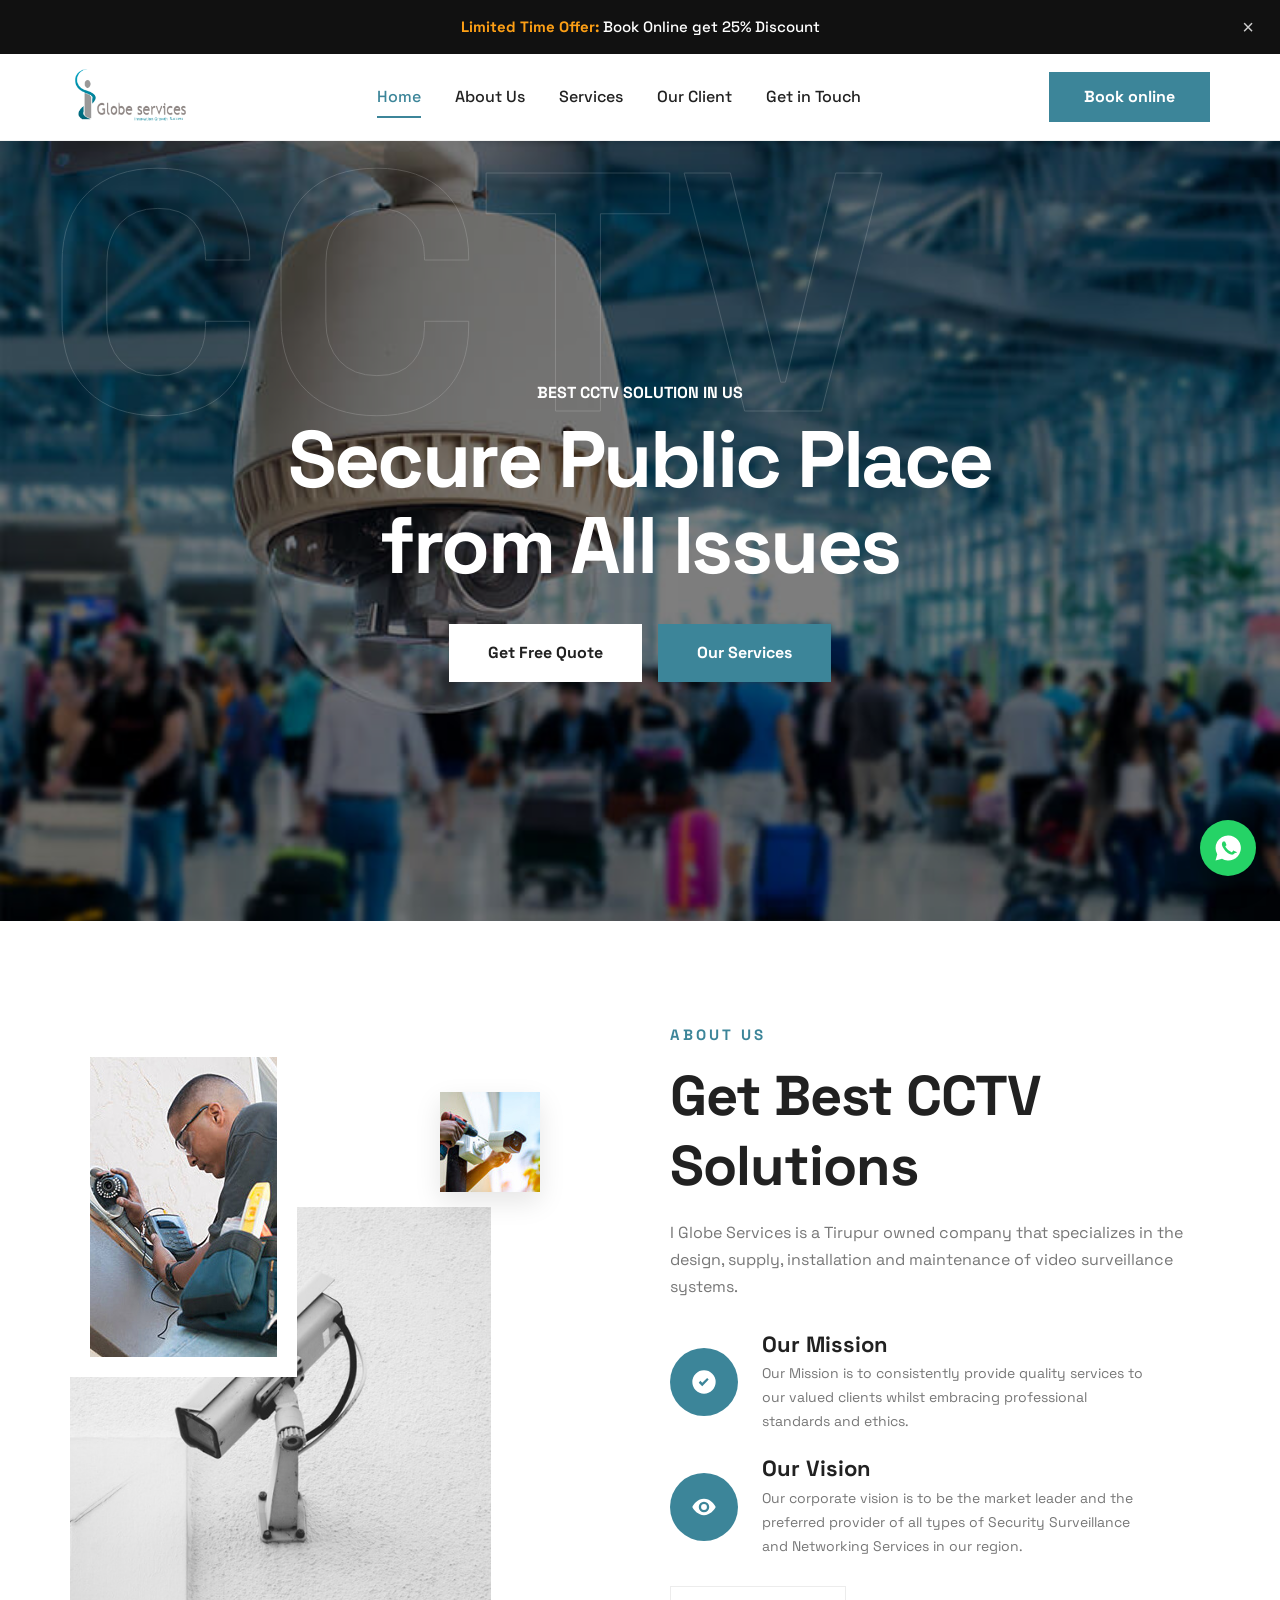
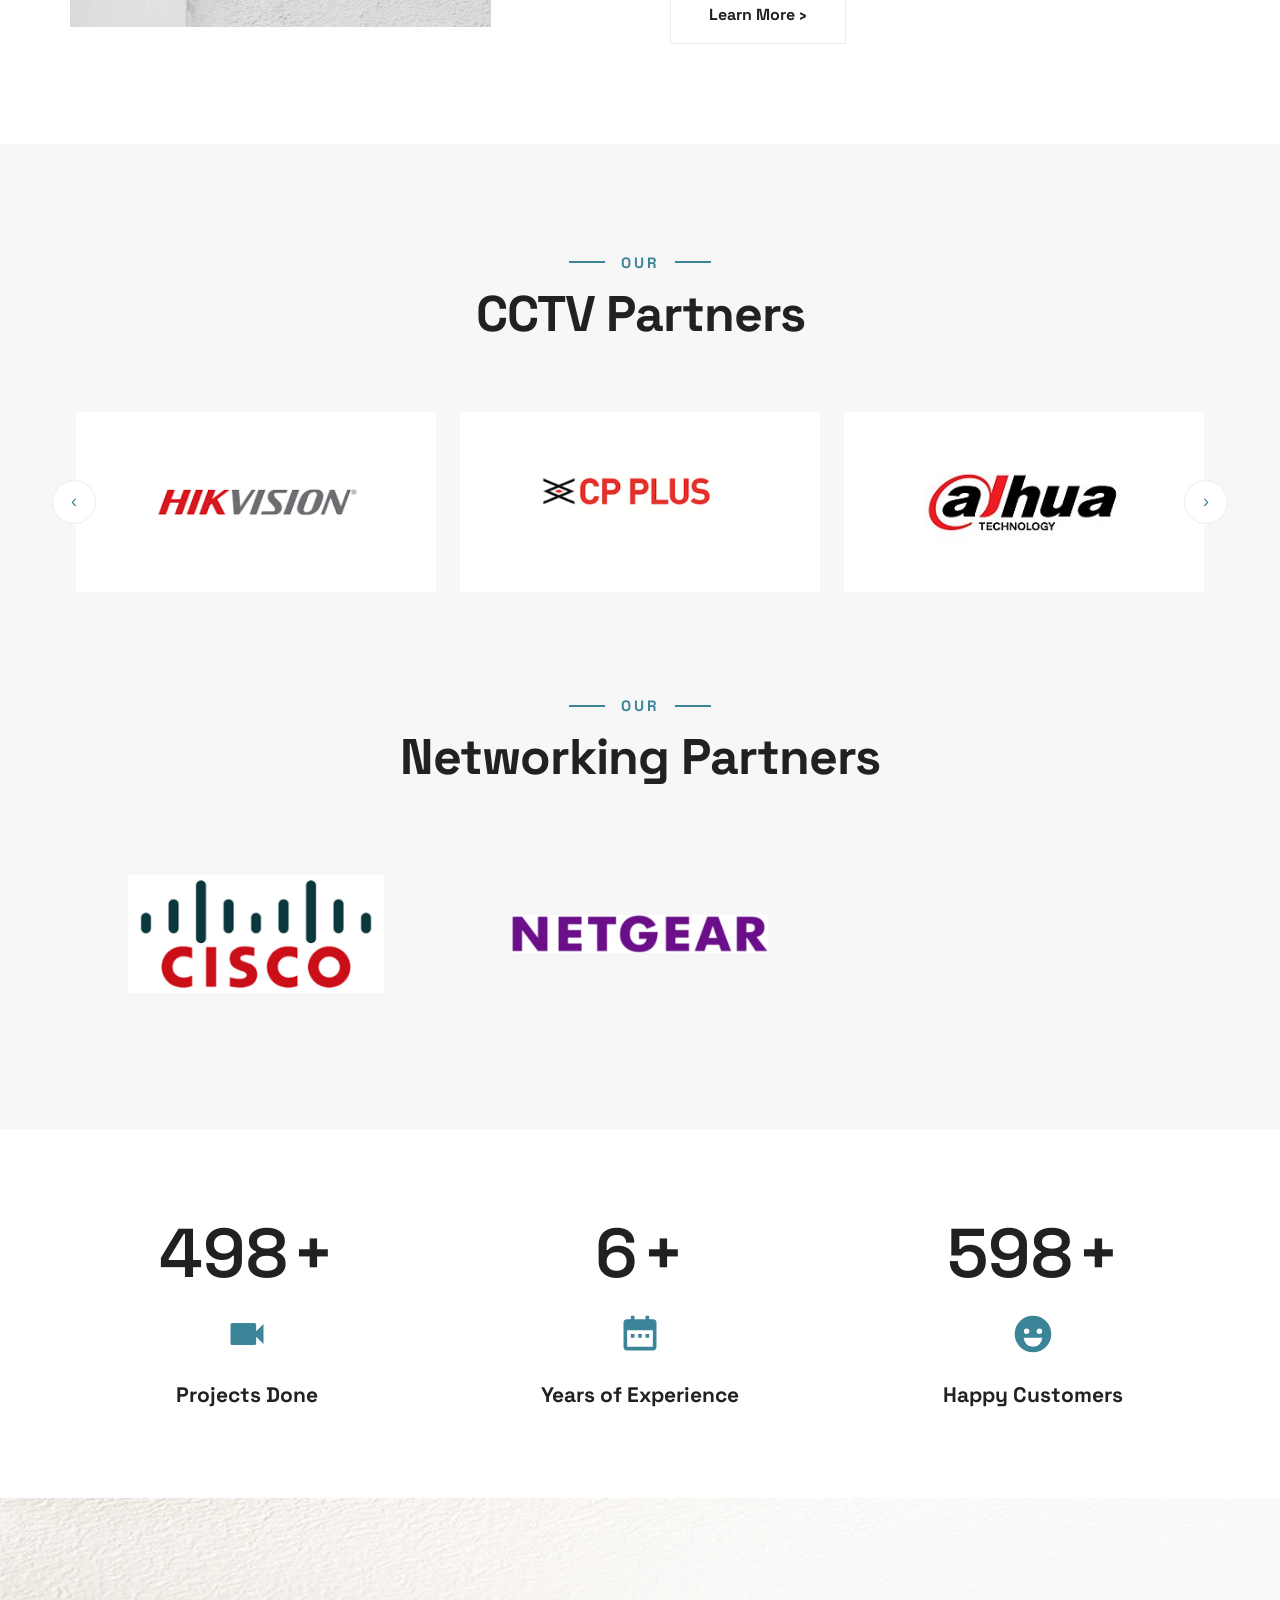
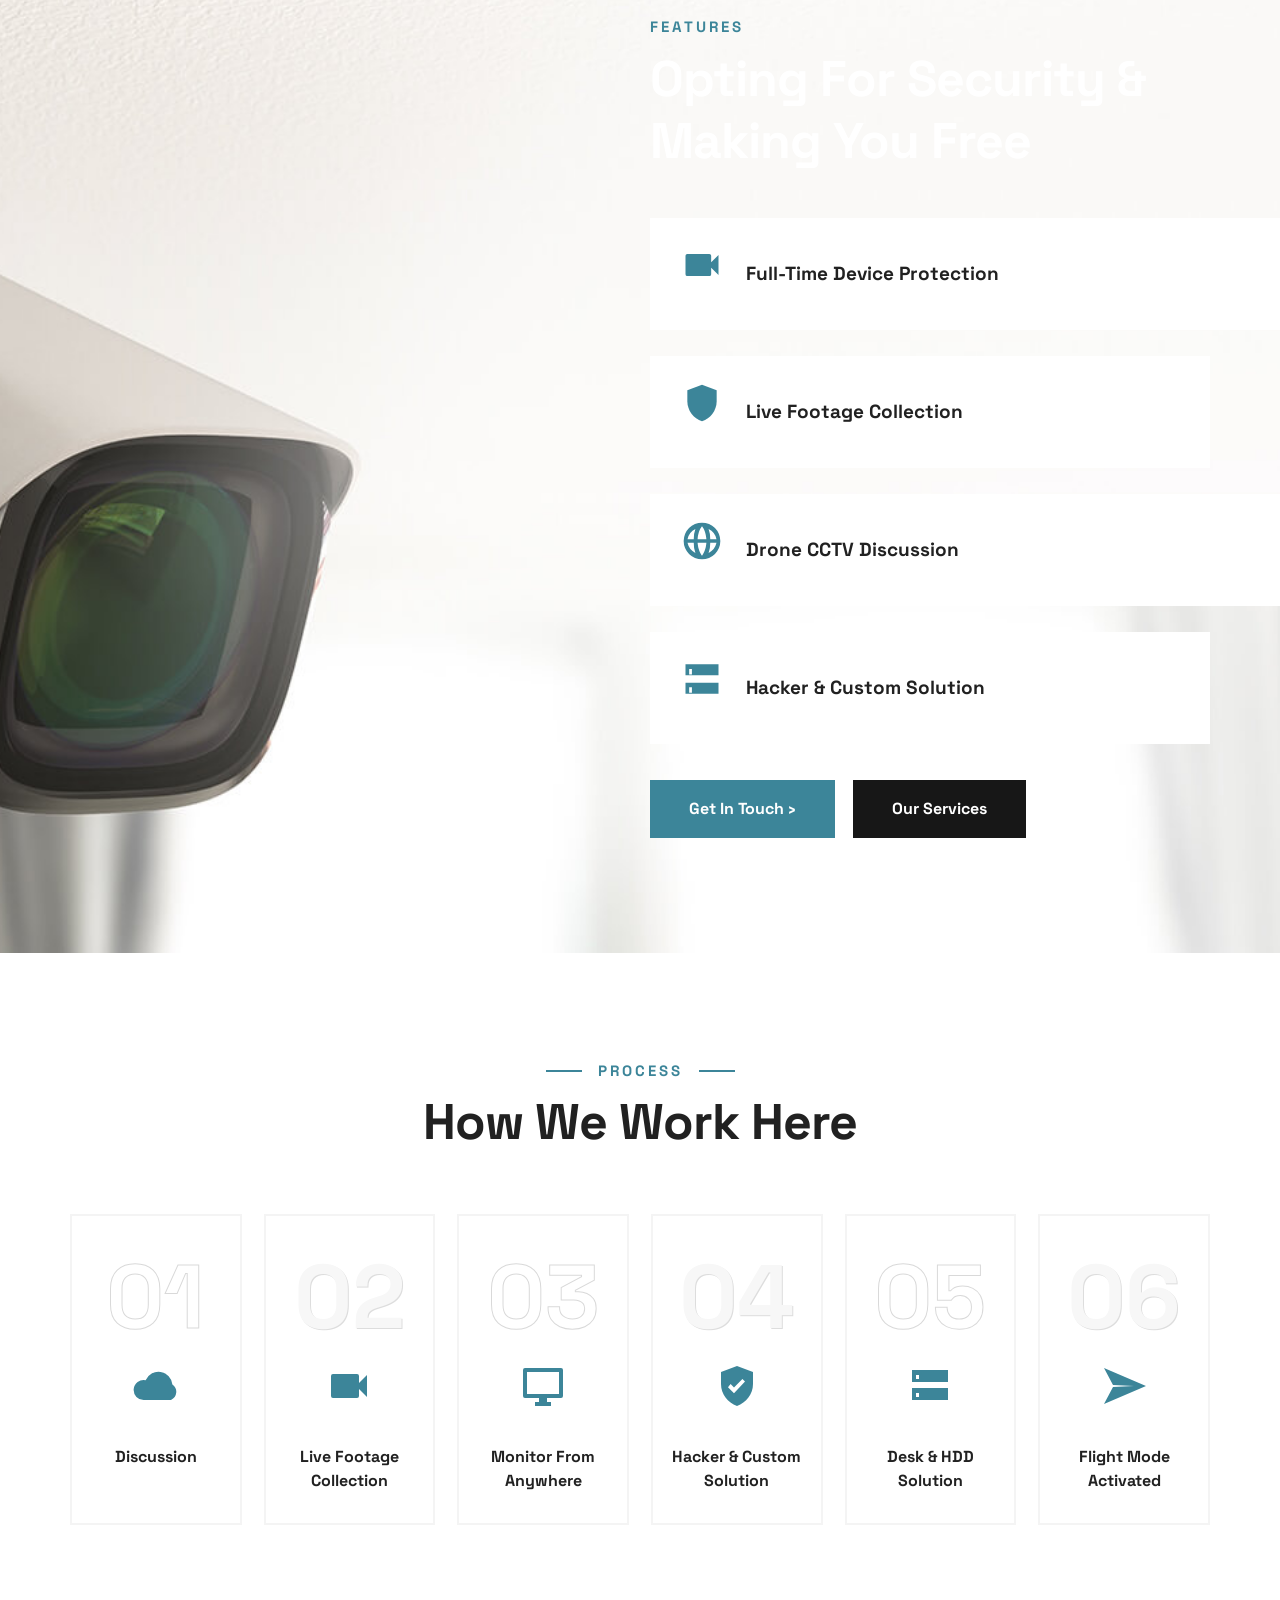
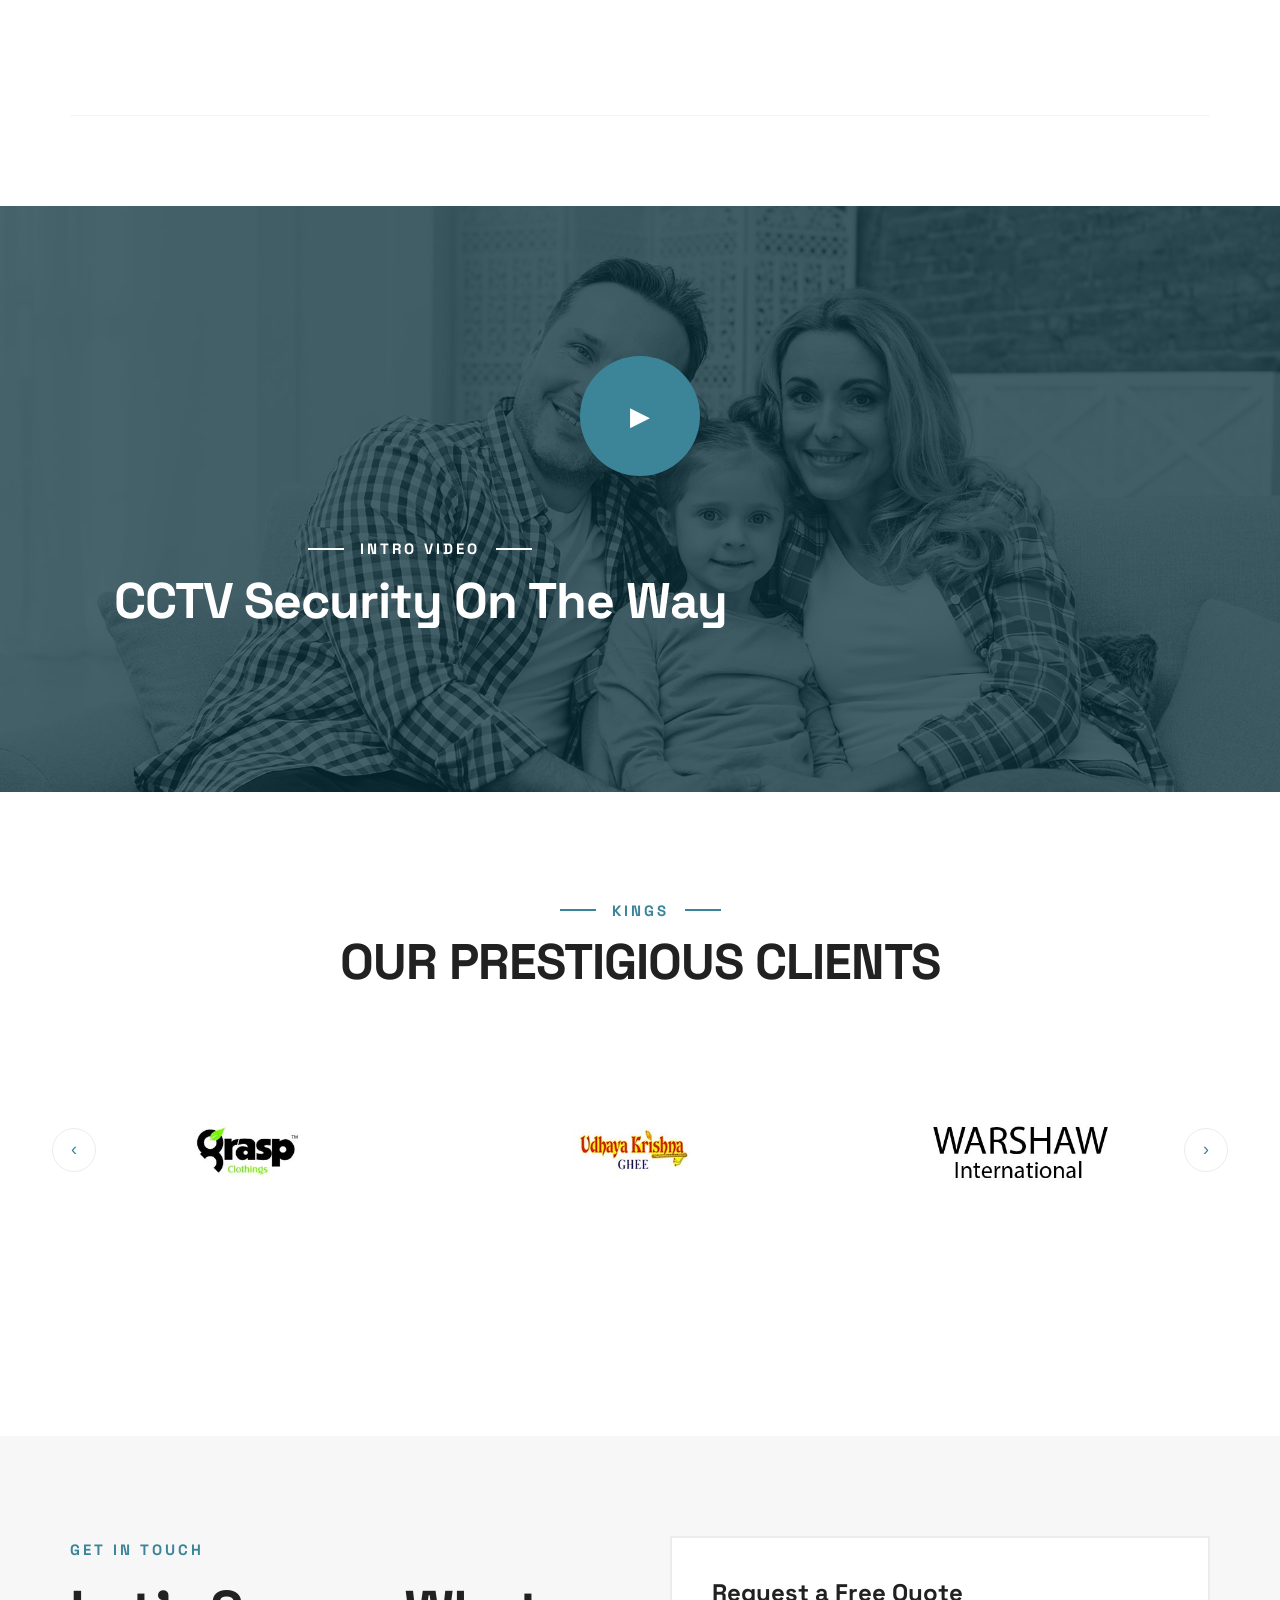
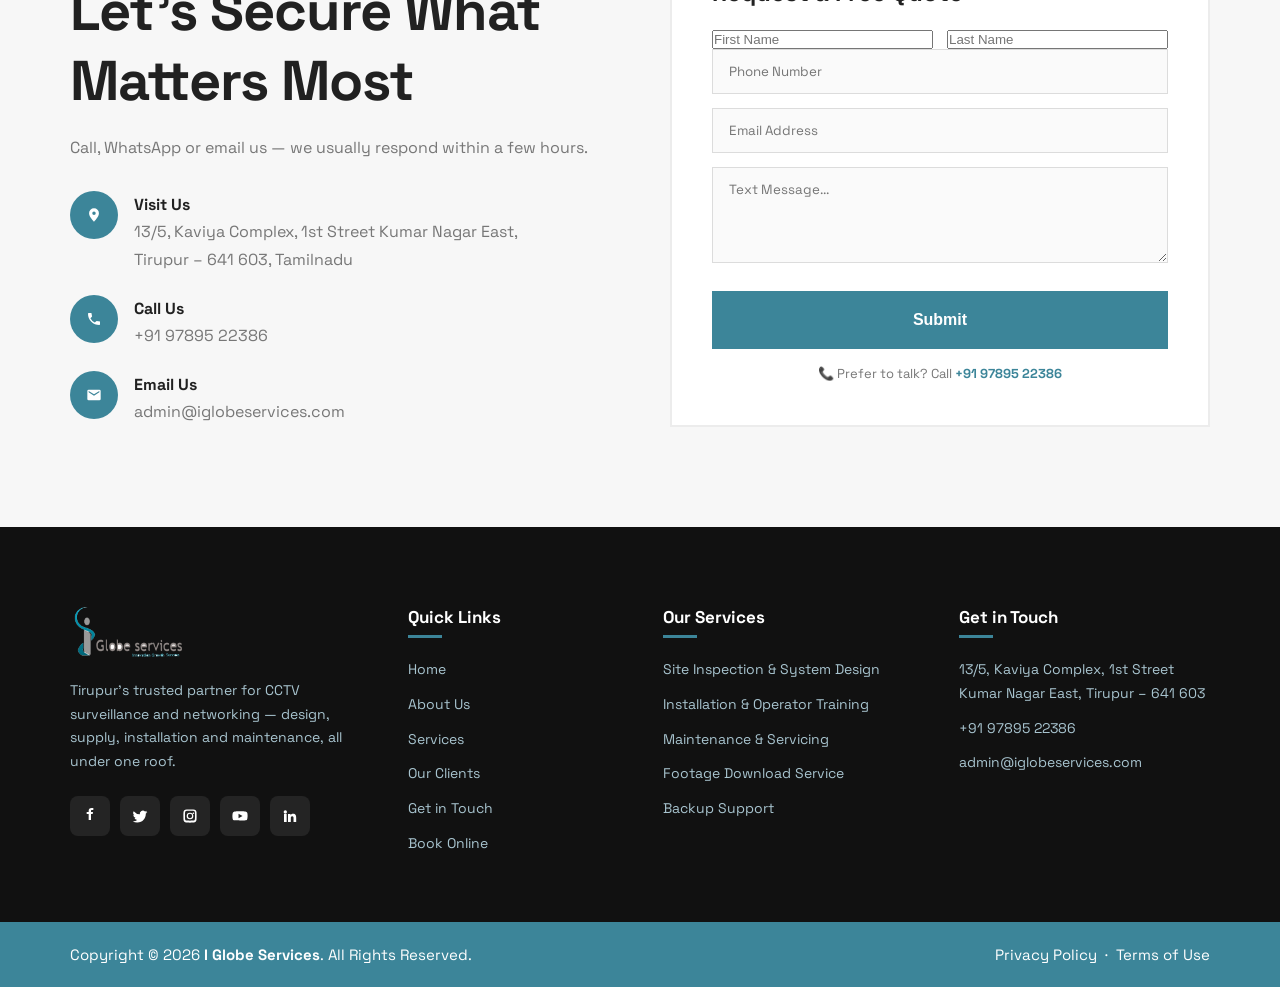
==== index.html @ 653a6283 "first commit" ====
<!DOCTYPE html>
<html lang="en">
<head>
  <meta charset="UTF-8" />
  <meta name="viewport" content="width=device-width, initial-scale=1.0" />
  <title>I Globe Services – Innovation Growth Success</title>
  <meta name="description" content="I Globe Services — CCTV surveillance & networking solutions in Tirupur, Tamilnadu." />
  <link rel="icon" href="images/favicon.jpg" />
  <link rel="preconnect" href="https://fonts.googleapis.com" />
  <link rel="preconnect" href="https://fonts.gstatic.com" crossorigin />
  <link href="https://fonts.googleapis.com/css2?family=Space+Grotesk:wght@400;500;600;700&display=swap" rel="stylesheet" />
  <link rel="stylesheet" href="css/style.css" />
</head>
<body>

  <!-- ===== OFFER BAR ===== -->
  <div class="topbar" id="topbar">
    <b>Limited Time Offer:</b> Book Online get 25% Discount
    <button class="topbar-close" id="topbarClose" aria-label="Close">×</button>
  </div>

  <!-- ===== HEADER ===== -->
  <header class="header" id="header">
    <div class="container header-inner">
      <a href="index.html" class="brand"><img src="images/logo.png" alt="I Globe Services" /></a>
      <nav class="nav" id="nav">
        <a href="index.html" class="nav-link active">Home</a>
        <a href="about.html" class="nav-link">About Us</a>
        <a href="services.html" class="nav-link">Services</a>
        <a href="clients.html" class="nav-link">Our Client</a>
        <a href="getintouch.html" class="nav-link">Get in Touch</a>
      </nav>
      <div class="header-right">
        <a href="book-online.html" class="btn btn-book">Book online</a>
        <button class="hamburger" id="hamburger" aria-label="Menu"><span></span><span></span><span></span></button>
      </div>
    </div>
  </header>

  <!-- ===== HERO SLIDER (same as original) ===== -->
  <div class="slider">
    <div class="slide active-area" style="background-image:url(images/hero-1.jpg)">
      <div class="container slide-inner">
        <h2 class="slide-big-text">CCTV</h2>
        <span class="slide-sub">Best CCTV Solution In Us</span>
        <h2 class="slide-title">Secure Public Place<br />from All Issues</h2>
        <div class="slide-btns">
          <a href="getintouch.html" class="btn btn-white">Get Free Quote</a>
          <a href="services.html" class="btn btn-teal">Our Services</a>
        </div>
      </div>
    </div>
    <div class="slide" style="background-image:url(images/office.webp)">
      <div class="container slide-inner">
        <h2 class="slide-big-text">CCTV</h2>
        <span class="slide-sub">Best CCTV Solution In Tamilnadu</span>
        <h2 class="slide-title">Secure Your Work<br />place From All<br />Issues</h2>
        <div class="slide-btns">
          <a href="getintouch.html" class="btn btn-white">Get Free Quote</a>
          <a href="services.html" class="btn btn-teal">Our Services</a>
        </div>
      </div>
    </div>
    <button class="slider-arrow prev" aria-label="Previous">‹</button>
    <button class="slider-arrow next" aria-label="Next">›</button>
  </div>

  <!-- ===== ABOUT (same as original collage) ===== -->
  <section class="section">
    <div class="container about-grid">
      <div class="ab-collage reveal">
        <div class="ab-main"><img src="images/about-1.jpg" alt="Technician installing CCTV" /></div>
        <div class="ab-sec"><img src="images/about-2.jpg" alt="Bullet camera installation" /></div>
        <div class="ab-third"><img src="images/about-3.jpg" alt="Dome camera" /></div>
      </div>
      <div class="about-content">
        <span class="sec-sub left">About Us</span>
        <h2 class="ab-title reveal">Get Best CCTV<br />Solutions</h2>
        <p class="ab-text reveal">
          I Globe Services is a Tirupur owned company that specializes in the design,
          supply, installation and maintenance of video surveillance systems.
        </p>
        <div class="ab-feat reveal">
          <span class="a-icon"><svg viewBox="0 0 24 24" class="ic"><path d="M12 2a10 10 0 1 0 0 20 10 10 0 0 0 0-20zm-1.5 13.6-3-3L8.8 11l1.7 1.7 4.2-4.2 1.3 1.3z"/></svg></span>
          <div><h5>Our Mission</h5><p>Our Mission is to consistently provide quality services to our valued clients whilst embracing professional standards and ethics.</p></div>
        </div>
        <div class="ab-feat reveal">
          <span class="a-icon"><svg viewBox="0 0 24 24" class="ic"><path d="M12 5c-5 0-9 4.5-10 7 1 2.5 5 7 10 7s9-4.5 10-7c-1-2.5-5-7-10-7zm0 11.5A4.5 4.5 0 1 1 12 7.5a4.5 4.5 0 0 1 0 9zm0-7a2.5 2.5 0 1 0 0 5 2.5 2.5 0 0 0 0-5z"/></svg></span>
          <div><h5>Our Vision</h5><p>Our corporate vision is to be the market leader and the preferred provider of all types of Security Surveillance and Networking Services in our region.</p></div>
        </div>
        <div class="ab-btns reveal">
          <a href="about.html" class="btn btn-border">Learn More ›</a>
        </div>
      </div>
    </div>
  </section>

  <!-- ===== CCTV & NETWORKING PARTNERS ===== -->
  <section class="partners">
    <div class="container">
      <div class="sec-head reveal">
        <span class="sec-sub">Our</span>
        <h2 class="sec-title">CCTV Partners</h2>
      </div>
      <div class="logo-carousel" data-carousel>
        <button class="carousel-arrow prev" aria-label="Previous">‹</button>
        <div class="logo-track">
          <div class="logo-item"><img src="images/cctv-partner-1.png" alt="Hikvision" /></div>
          <div class="logo-item"><img src="images/cctv-partner-2.png" alt="CP Plus" /></div>
          <div class="logo-item"><img src="images/cctv-partner-3.jpg" alt="Dahua Technology" /></div>
        </div>
        <button class="carousel-arrow next" aria-label="Next">›</button>
      </div>

      <div class="sec-head reveal" style="margin-bottom:50px">
        <span class="sec-sub">Our</span>
        <h2 class="sec-title">Networking Partners</h2>
      </div>
      <div class="logo-track">
        <div class="logo-item net"><img src="images/net-partner-1.png" alt="Cisco" /></div>
        <div class="logo-item net"><img src="images/net-partner-2.png" alt="Netgear" /></div>
      </div>
    </div>
  </section>

  <!-- ===== COUNTERS (original values) ===== -->
  <section class="counters">
    <div class="container counter-grid">
      <div class="counter-item reveal">
        <div class="num-line"><span class="counter" data-target="500">0</span><span>+</span></div>
        <div class="c-icon"><svg viewBox="0 0 24 24" class="ic"><path d="M17 10.5V7a1 1 0 0 0-1-1H4a1 1 0 0 0-1 1v10a1 1 0 0 0 1 1h12a1 1 0 0 0 1-1v-3.5l4 4v-11l-4 4z"/></svg></div>
        <h4>Projects Done</h4>
      </div>
      <div class="counter-item reveal">
        <div class="num-line"><span class="counter" data-target="7">0</span><span>+</span></div>
        <div class="c-icon"><svg viewBox="0 0 24 24" class="ic"><path d="M7 2v2H5a2 2 0 0 0-2 2v13a2 2 0 0 0 2 2h14a2 2 0 0 0 2-2V6a2 2 0 0 0-2-2h-2V2h-2v2H9V2H7zm-2 8h14v9H5V10zm2 2v2h2v-2H7zm4 0v2h2v-2h-2zm4 0v2h2v-2h-2z"/></svg></div>
        <h4>Years of Experience</h4>
      </div>
      <div class="counter-item reveal">
        <div class="num-line"><span class="counter" data-target="600">0</span><span>+</span></div>
        <div class="c-icon"><svg viewBox="0 0 24 24" class="ic"><path d="M12 2a10 10 0 1 0 0 20 10 10 0 0 0 0-20zm-3.5 7a1.5 1.5 0 1 1 0 3 1.5 1.5 0 0 1 0-3zm7 0a1.5 1.5 0 1 1 0 3 1.5 1.5 0 0 1 0-3zM7 14h10a5 5 0 0 1-10 0z"/></svg></div>
        <h4>Happy Customers</h4>
      </div>
    </div>
  </section>

  <!-- ===== FEATURES (bg image, like original) ===== -->
  <section class="features">
    <div class="container">
      <div class="features-box">
        <span class="sec-sub left">Features</span>
        <h2 class="sec-title reveal" style="color:#fff">Opting For Security &amp; Making You Free</h2>
        <div class="fea-list reveal">
          <span class="f-icon"><svg viewBox="0 0 24 24" class="ic"><path d="M17 10.5V7a1 1 0 0 0-1-1H4a1 1 0 0 0-1 1v10a1 1 0 0 0 1 1h12a1 1 0 0 0 1-1v-3.5l4 4v-11l-4 4z"/></svg></span>
          <h5>Full-Time Device Protection</h5>
        </div>
        <div class="fea-list reveal">
          <span class="f-icon"><svg viewBox="0 0 24 24" class="ic"><path d="M12 2 4 5v6c0 5 3.4 9.4 8 11 4.6-1.6 8-6 8-11V5l-8-3z"/></svg></span>
          <h5>Live Footage Collection</h5>
        </div>
        <div class="fea-list reveal">
          <span class="f-icon"><svg viewBox="0 0 24 24" class="ic"><path d="M12 2a10 10 0 1 0 0 20 10 10 0 0 0 0-20zm7.9 9h-3.4a15 15 0 0 0-.9-5.5A8 8 0 0 1 19.9 11zM12 4c1 1.2 2.1 3.5 2.4 7H9.6C9.9 7.5 11 5.2 12 4zM8.4 5.5A15 15 0 0 0 7.5 11H4.1a8 8 0 0 1 4.3-5.5zM4.1 13h3.4a15 15 0 0 0 .9 5.5A8 8 0 0 1 4.1 13zM12 20c-1-1.2-2.1-3.5-2.4-7h4.8c-.3 3.5-1.4 5.8-2.4 7zm3.6-1.5a15 15 0 0 0 .9-5.5h3.4a8 8 0 0 1-4.3 5.5z"/></svg></span>
          <h5>Drone CCTV Discussion</h5>
        </div>
        <div class="fea-list reveal">
          <span class="f-icon"><svg viewBox="0 0 24 24" class="ic"><path d="M3 4h18v6H3zm0 10h18v6H3zm3.5-7.5H5v3h1.5zm0 10H5v3h1.5z"/></svg></span>
          <h5>Hacker &amp; Custom Solution</h5>
        </div>
        <div class="fea-btns reveal">
          <a href="getintouch.html" class="btn btn-teal">Get In Touch ›</a>
          <a href="services.html" class="btn btn-dark-b">Our Services</a>
        </div>
      </div>
    </div>
  </section>

  <!-- ===== PROCESS (How We Work Here) ===== -->
  <section class="section">
    <div class="container">
      <div class="sec-head reveal">
        <span class="sec-sub">Process</span>
        <h2 class="sec-title">How We Work Here</h2>
      </div>
      <div class="process-grid">
        <div class="process-item reveal">
          <span class="ghost">01</span>
          <span class="p-icon"><svg viewBox="0 0 24 24" class="ic"><path d="M6 19a5 5 0 1 1 .8-9.9 7 7 0 0 1 13.4 2.1A4.5 4.5 0 0 1 19.5 19H6z"/></svg></span>
          <h5>Discussion</h5>
        </div>
        <div class="process-item reveal">
          <span class="ghost">02</span>
          <span class="p-icon"><svg viewBox="0 0 24 24" class="ic"><path d="M17 10.5V7a1 1 0 0 0-1-1H4a1 1 0 0 0-1 1v10a1 1 0 0 0 1 1h12a1 1 0 0 0 1-1v-3.5l4 4v-11l-4 4z"/></svg></span>
          <h5>Live Footage Collection</h5>
        </div>
        <div class="process-item reveal">
          <span class="ghost">03</span>
          <span class="p-icon"><svg viewBox="0 0 24 24" class="ic"><path d="M21 3H3a1 1 0 0 0-1 1v13a1 1 0 0 0 1 1h7v2H8v2h8v-2h-2v-2h7a1 1 0 0 0 1-1V4a1 1 0 0 0-1-1zm-1 13H4V5h16v11z"/></svg></span>
          <h5>Monitor From Anywhere</h5>
        </div>
        <div class="process-item reveal">
          <span class="ghost">04</span>
          <span class="p-icon"><svg viewBox="0 0 24 24" class="ic"><path d="M12 2 4 5v6c0 5 3.4 9.4 8 11 4.6-1.6 8-6 8-11V5l-8-3zm-1.5 13.6-3-3L8.8 11l1.7 1.7 4.2-4.2 1.3 1.3z"/></svg></span>
          <h5>Hacker &amp; Custom Solution</h5>
        </div>
        <div class="process-item reveal">
          <span class="ghost">05</span>
          <span class="p-icon"><svg viewBox="0 0 24 24" class="ic"><path d="M3 4h18v6H3zm0 9h18v6H3zm3.5-6.5H5v2h1.5zm0 9H5v2h1.5z"/></svg></span>
          <h5>Desk &amp; HDD Solution</h5>
        </div>
        <div class="process-item reveal">
          <span class="ghost">06</span>
          <span class="p-icon"><svg viewBox="0 0 24 24" class="ic"><path d="M2 21 23 12 2 3l4.5 8.5L17 12l-10.5.5z"/></svg></span>
          <h5>Flight Mode Activated</h5>
        </div>
      </div>
    </div>
  </section>

  <div class="container"><hr class="process-divider" /></div>

  <!-- ===== INTRO VIDEO (same as original) ===== -->
  <section class="video-cta">
    <div class="container">
      <a class="play-btn" href="https://www.youtube.com/watch?v=HGSR3FDVkkQ" target="_blank" rel="noopener" aria-label="Play intro video">▶</a>
      <div class="sec-head" style="margin:0">
        <span class="sec-sub light">Intro Video</span>
        <h2 class="sec-title white">CCTV Security On The Way</h2>
      </div>
    </div>
  </section>

  <!-- ===== OUR PRESTIGIOUS CLIENTS ===== -->
  <section class="clients-section">
    <div class="container">
      <div class="sec-head reveal">
        <span class="sec-sub">Kings</span>
        <h2 class="sec-title">OUR PRESTIGIOUS CLIENTS</h2>
      </div>
      <div class="logo-carousel" data-carousel>
        <button class="carousel-arrow prev" aria-label="Previous">‹</button>
        <div class="logo-track">
          <div class="logo-item"><img src="images/grasp.jpg" alt="Grasp" /></div>
          <div class="logo-item"><img src="images/udhaya-krishna.jpg" alt="Udhaya Krishna Ghee" /></div>
          <div class="logo-item"><img src="images/warshaw.jpg" alt="Warshaw International" /></div>
          <div class="logo-item"><img src="images/client-4.jpg" alt="Sri Vidhya Vikashni" /></div>
          <div class="logo-item"><img src="images/skc.jpg" alt="A-1 SKC" /></div>
        </div>
        <button class="carousel-arrow next" aria-label="Next">›</button>
      </div>
    </div>
  </section>

  <!-- ===== GET IN TOUCH ===== -->
  <section class="contact section" id="contact" style="background:#f7f7f7">
    <div class="container contact-inner" style="display:grid;grid-template-columns:1fr 1fr;gap:60px;align-items:start">
      <div class="contact-info">
        <span class="sec-sub left">Get in Touch</span>
        <h2 class="ab-title reveal">Let's Secure What<br />Matters Most</h2>
        <p class="ab-text reveal">Call, WhatsApp or email us — we usually respond within a few hours.</p>
        <div class="contact-rows" style="display:grid;gap:22px">
          <div class="contact-row reveal" style="display:flex;gap:16px">
            <span class="cr-icon" style="width:48px;height:48px;border-radius:50%;background:#3c8599;color:#fff;display:grid;place-items:center;flex-shrink:0"><svg viewBox="0 0 24 24" class="ic" style="width:20px"><path d="M12 2a7.4 7.4 0 0 0-7.4 7.4c0 5.6 7.4 12.6 7.4 12.6s7.4-7 7.4-12.6A7.4 7.4 0 0 0 12 2zm0 10a2.6 2.6 0 1 1 0-5.2 2.6 2.6 0 0 1 0 5.2z"/></svg></span>
            <div><b style="color:#212121">Visit Us</b><p style="color:#777">13/5, Kaviya Complex, 1st Street Kumar Nagar East,<br />Tirupur – 641 603, Tamilnadu</p></div>
          </div>
          <div class="contact-row reveal" style="display:flex;gap:16px">
            <span class="cr-icon" style="width:48px;height:48px;border-radius:50%;background:#3c8599;color:#fff;display:grid;place-items:center;flex-shrink:0"><svg viewBox="0 0 24 24" class="ic" style="width:20px"><path d="M6.6 10.8a15.1 15.1 0 0 0 6.6 6.6l2.2-2.2a1 1 0 0 1 1-.25 11.4 11.4 0 0 0 3.6.57 1 1 0 0 1 1 1V20a1 1 0 0 1-1 1A17 17 0 0 1 3 4a1 1 0 0 1 1-1h3.5a1 1 0 0 1 1 1 11.4 11.4 0 0 0 .57 3.6 1 1 0 0 1-.25 1z"/></svg></span>
            <div><b style="color:#212121">Call Us</b><p><a href="tel:+919789522386">+91 97895 22386</a></p></div>
          </div>
          <div class="contact-row reveal" style="display:flex;gap:16px">
            <span class="cr-icon" style="width:48px;height:48px;border-radius:50%;background:#3c8599;color:#fff;display:grid;place-items:center;flex-shrink:0"><svg viewBox="0 0 24 24" class="ic" style="width:20px"><path d="M20 4H4a2 2 0 0 0-2 2v12a2 2 0 0 0 2 2h16a2 2 0 0 0 2-2V6a2 2 0 0 0-2-2zm0 4-8 5-8-5V6l8 5 8-5z"/></svg></span>
            <div><b style="color:#212121">Email Us</b><p><a href="mailto:admin@iglobeservices.com">admin@iglobeservices.com</a></p></div>
          </div>
        </div>
      </div>

      <form class="contact-form reveal" style="background:#fff;padding:40px;border:2px solid #ececec" onsubmit="return submitForm(event)">
        <h3 style="font-size:24px;margin-bottom:22px">Request a Free Quote</h3>
        <div class="form-row2" style="display:grid;grid-template-columns:1fr 1fr;gap:14px">
          <input type="text" id="firstName" placeholder="First Name" required />
          <input type="text" placeholder="Last Name" />
        </div>
        <input type="tel" placeholder="Phone Number" required style="width:100%;padding:13px 16px;margin-bottom:14px;border:1px solid #dcdcdc;background:#fafafa;font-family:inherit" />
        <input type="email" placeholder="Email Address" required style="width:100%;padding:13px 16px;margin-bottom:14px;border:1px solid #dcdcdc;background:#fafafa;font-family:inherit" />
        <textarea rows="4" placeholder="Text Message..." style="width:100%;padding:13px 16px;margin-bottom:20px;border:1px solid #dcdcdc;background:#fafafa;font-family:inherit;resize:vertical"></textarea>
        <button type="submit" class="btn btn-teal" style="width:100%">Submit</button>
        <p style="font-size:13px;color:#777;text-align:center;margin-top:14px">📞 Prefer to talk? Call <a href="tel:+919789522386" style="color:#3c8599;font-weight:700">+91 97895 22386</a></p>
      </form>
    </div>
  </section>

  <!-- ===== FOOTER ===== -->
  <footer>
    <div class="footer">
      <div class="container footer-grid">
        <div class="f-col f-about">
          <img src="images/logo.png" alt="I Globe Services" class="f-logo" />
          <p>Tirupur's trusted partner for CCTV surveillance and networking — design, supply, installation and maintenance, all under one roof.</p>
          <div class="socials">
            <a href="#" aria-label="Facebook"><svg viewBox="0 0 24 24" class="ic"><path d="M13.5 9H16l.5-3h-3V4.5c0-.9.3-1.5 1.6-1.5H17V0h-2.6C11.3 0 10 1.6 10 4.2V6H7v3h3v9h3.5z"/></svg></a>
            <a href="#" aria-label="Twitter"><svg viewBox="0 0 24 24" class="ic"><path d="M23 5.9c-.8.4-1.7.6-2.6.8a4.5 4.5 0 0 0 2-2.5c-.9.5-1.9.9-2.9 1.1a4.5 4.5 0 0 0-7.7 4.1A12.8 12.8 0 0 1 2.5 4.7a4.5 4.5 0 0 0 1.4 6 4.4 4.4 0 0 1-2-.5v.1a4.5 4.5 0 0 0 3.6 4.4c-.7.2-1.4.2-2 .1a4.5 4.5 0 0 0 4.2 3.1A9 9 0 0 1 1 19.7a12.7 12.7 0 0 0 6.9 2c8.3 0 12.8-6.8 12.8-12.8v-.6c.9-.6 1.6-1.4 2.3-2.4z"/></svg></a>
            <a href="#" aria-label="Instagram"><svg viewBox="0 0 24 24" class="ic"><path d="M12 2.2c3.2 0 3.6 0 4.9.1a6.7 6.7 0 0 1 2.2.4 4 4 0 0 1 2.3 2.3 6.7 6.7 0 0 1 .4 2.2c0 1.3.1 1.7.1 4.9s0 3.6-.1 4.9a6.7 6.7 0 0 1-.4 2.2 4 4 0 0 1-2.3 2.3 6.7 6.7 0 0 1-2.2.4c-1.3 0-1.7.1-4.9.1s-3.6 0-4.9-.1a6.7 6.7 0 0 1-2.2-.4 4 4 0 0 1-2.3-2.3 6.7 6.7 0 0 1-.4-2.2c0-1.3-.1-1.7-.1-4.9s0-3.6.1-4.9a6.7 6.7 0 0 1 .4-2.2 4 4 0 0 1 2.3-2.3 6.7 6.7 0 0 1 2.2-.4c1.3-.1 1.7-.1 4.9-.1zm0 1.8c-3.1 0-3.5 0-4.8.1a3 3 0 0 0-1.9.7 3 3 0 0 0-.7 1.9c-.1 1.3-.1 1.7-.1 4.8s0 3.5.1 4.8a3 3 0 0 0 .7 1.9 3 3 0 0 0 1.9.7c1.3.1 1.7.1 4.8.1s3.5 0 4.8-.1a3 3 0 0 0 1.9-.7 3 3 0 0 0 .7-1.9c.1-1.3.1-1.7.1-4.8s0-3.5-.1-4.8a3 3 0 0 0-.7-1.9 3 3 0 0 0-1.9-.7c-1.3-.1-1.7-.1-4.8-.1zm0 3a5 5 0 1 1 0 10 5 5 0 0 1 0-10zm0 1.8a3.2 3.2 0 1 0 0 6.4 3.2 3.2 0 0 0 0-6.4zm5.2-2.2a1.2 1.2 0 1 1-1.2 1.2 1.2 1.2 0 0 1 1.2-1.2z"/></svg></a>
            <a href="#" aria-label="YouTube"><svg viewBox="0 0 24 24" class="ic"><path d="M23 7.6a2.9 2.9 0 0 0-2-2.1C19 5 12 5 12 5s-7 0-8.9.5a2.9 2.9 0 0 0-2 2.1A30 30 0 0 0 .6 12 30 30 0 0 0 1 16.4a2.9 2.9 0 0 0 2 2.1C5 19 12 19 12 19s7 0 8.9-.5a2.9 2.9 0 0 0 2-2.1A30 30 0 0 0 23.4 12 30 30 0 0 0 23 7.6zM9.8 15.3V8.7l6 3.3z"/></svg></a>
            <a href="#" aria-label="LinkedIn"><svg viewBox="0 0 24 24" class="ic"><path d="M4.98 3.5a2.5 2.5 0 1 1-.02 5 2.5 2.5 0 0 1 .02-5zM3 9h4v12H3zM9 9h3.8v1.7h.1c.5-1 1.8-2 3.7-2 4 0 4.7 2.6 4.7 6V21h-4v-5.5c0-1.3 0-3-1.9-3s-2.2 1.4-2.2 2.9V21H9z"/></svg></a>
          </div>
        </div>
        <div class="f-col">
          <h4>Quick Links</h4>
          <ul>
            <li><a href="index.html">Home</a></li>
            <li><a href="about.html">About Us</a></li>
            <li><a href="services.html">Services</a></li>
            <li><a href="clients.html">Our Clients</a></li>
            <li><a href="getintouch.html">Get in Touch</a></li>
            <li><a href="book-online.html">Book Online</a></li>
          </ul>
        </div>
        <div class="f-col">
          <h4>Our Services</h4>
          <ul>
            <li><a href="services.html">Site Inspection &amp; System Design</a></li>
            <li><a href="services.html">Installation &amp; Operator Training</a></li>
            <li><a href="services.html">Maintenance &amp; Servicing</a></li>
            <li><a href="services.html">Footage Download Service</a></li>
            <li><a href="services.html">Backup Support</a></li>
          </ul>
        </div>
        <div class="f-col">
          <h4>Get in Touch</h4>
          <ul class="f-contact">
            <li>13/5, Kaviya Complex, 1st Street Kumar Nagar East, Tirupur – 641 603</li>
            <li><a href="tel:+919789522386">+91 97895 22386</a></li>
            <li><a href="mailto:admin@iglobeservices.com">admin@iglobeservices.com</a></li>
          </ul>
        </div>
      </div>
      <div class="footer-bottom">
        <div class="container f-bottom-inner">
          <p>Copyright © 2026 <b>I Globe Services</b>. All Rights Reserved.</p>
          <p><a href="#">Privacy Policy</a> &nbsp;·&nbsp; <a href="#">Terms of Use</a></p>
        </div>
      </div>
    </div>
  </footer>

  <!-- WhatsApp float (like original) -->
  <a class="wa-float" href="https://wa.me/919789522386" target="_blank" rel="noopener" aria-label="WhatsApp">
    <svg viewBox="0 0 24 24" class="ic"><path d="M12 2a10 10 0 0 0-8.6 15L2 22l5.2-1.4A10 10 0 1 0 12 2zm5.2 14.1c-.2.6-1.3 1.2-1.8 1.2a7.4 7.4 0 0 1-3.4-1.2 12.6 12.6 0 0 1-3.9-4.4 5.2 5.2 0 0 1-1-2.8A2.9 2.9 0 0 1 8 6.8c.2-.1.5-.1.7-.1h.5c.2 0 .4 0 .6.5l.9 2.1c.1.2 0 .4-.1.6l-.6.7a.5.5 0 0 0 0 .6 10.3 10.3 0 0 0 4.6 4 .5.5 0 0 0 .7 0l.8-1c.2-.2.4-.2.6-.1l2.1 1c.3.1.5.3.5.4z"/></svg>
  </a>

  <script src="script.js"></script>
</body>
</html>
---- css/style.css ----
/* =========================================================
   I GLOBE SERVICES — rebuilt to match iglobeservices.com look
   (Sectox theme style: Space Grotesk, teal #3c8599, dark #212121)
   ========================================================= */
* { margin: 0; padding: 0; box-sizing: border-box; }

:root {
  --teal: #3c8599;
  --teal-dark: #2f6a7b;
  --dark: #212121;
  --darker: #111111;
  --ink: #212121;
  --body-c: #777777;
  --grey: #f7f7f7;
  --border: #ececec;
  --line: #f4f4f4;
}

html { scroll-behavior: smooth; }
body {
  font-family: "Space Grotesk", sans-serif;
  color: var(--body-c);
  background: #fff;
  line-height: 1.7;
  overflow-x: hidden;
}
img { max-width: 100%; display: block; }
a { text-decoration: none; color: inherit; }
ul { list-style: none; }
h1, h2, h3, h4, h5, h6 { color: var(--ink); font-weight: 700; line-height: 1.25; }

.container { width: min(1140px, 90%); margin: 0 auto; }
.section { padding: 100px 0; }
.ic { width: 1em; height: 1em; fill: currentColor; }

/* ---------- Section heading (like original: — OUR — / Big Title) */
.sec-head { text-align: center; max-width: 700px; margin: 0 auto 60px; }
.sec-sub {
  display: inline-flex; align-items: center; gap: 16px;
  color: var(--teal); font-weight: 700; letter-spacing: 3px;
  text-transform: uppercase; font-size: 15px; margin-bottom: 8px;
}
.sec-sub::before, .sec-sub::after {
  content: ""; width: 36px; height: 2px; background: var(--teal);
}
.sec-sub.light { color: #fff; }
.sec-sub.light::before, .sec-sub.light::after { background: #fff; }
.sec-title {
  font-size: clamp(32px, 4.4vw, 50px); font-weight: 700;
  letter-spacing: -1px; color: var(--ink);
}
.sec-title.white { color: #fff; }
.sec-desc { color: var(--body-c); font-size: 17px; margin-top: 16px; }

/* ---------- Buttons (original theme styles) */
.btn {
  display: inline-flex; align-items: center; justify-content: center; gap: 10px;
  font-size: 16px; font-weight: 700; height: 58px; line-height: 58px;
  padding: 0 38px; text-align: center; transition: 0.35s; border: 1px solid transparent;
}
.btn i { width: 16px; height: 16px; }
.btn-teal { background: var(--teal); color: #fff; }
.btn-teal:hover { background: var(--dark); color: #fff; }
.btn-dark-b { background: #171717; color: #fff; }
.btn-dark-b:hover { background: var(--teal); }
.btn-white { background: #fff; color: var(--ink); }
.btn-white:hover { background: var(--dark); color: #fff; }
.btn-border { border: 1px solid var(--border); color: var(--ink); background: none; }
.btn-border:hover { background: var(--dark); color: #fff; border-color: var(--dark); }

/* =========================================================
   TOP OFFER BAR (like original)
   ========================================================= */
.topbar {
  background: #111; color: #fff; text-align: center;
  padding: 14px 40px; font-size: 15px; font-weight: 500; position: relative;
}
.topbar b { color: #fd9f15; }
.topbar-close {
  position: absolute; right: 26px; top: 50%; transform: translateY(-50%);
  background: none; border: 0; color: #fff; font-size: 20px; cursor: pointer;
  opacity: .8; line-height: 1;
}
.topbar-close:hover { opacity: 1; }

/* =========================================================
   HEADER
   ========================================================= */
.header {
  position: sticky; top: 0; z-index: 100; background: #fff;
  border-bottom: 1px solid rgba(33,33,33,.06); transition: .3s;
}
.header.scrolled { box-shadow: 0 10px 30px rgba(0,0,0,.08); }
.header-inner { display: flex; align-items: center; gap: 28px; height: 86px; }
.brand img { height: 56px; width: auto; }

.nav { display: flex; align-items: center; gap: 34px; margin: 0 auto; }
.nav-link { font-weight: 500; font-size: 16px; color: var(--ink); position: relative; padding: 8px 0; transition: .3s; }
.nav-link::after {
  content: ""; position: absolute; left: 0; bottom: 0; height: 2px; width: 0;
  background: var(--teal); transition: .3s;
}
.nav-link:hover, .nav-link.active { color: var(--teal); }
.nav-link:hover::after, .nav-link.active::after { width: 100%; }

.header-right { display: flex; align-items: center; gap: 16px; }
.btn-book { height: 50px; line-height: 50px; padding: 0 34px; background: var(--teal); color: #fff; }
.btn-book:hover { background: var(--dark); }
.header-phone { display: none; }

.hamburger { display: none; flex-direction: column; gap: 5px; background: none; border: 0; cursor: pointer; padding: 8px; }
.hamburger span { width: 24px; height: 2.5px; background: var(--ink); transition: .3s; }

/* =========================================================
   HERO SLIDER (exact original style)
   ========================================================= */
.slider { position: relative; }
.slide {
  min-height: 780px; background-size: cover; background-position: center;
  display: none; position: relative;
}
.slide.active-area { display: block; }
.slide::after {
  content: ""; position: absolute; inset: 0; background: #000; opacity: .5; z-index: 1;
}
.slide-inner {
  position: relative; z-index: 2; min-height: 780px;
  display: flex; flex-direction: column; align-items: center; justify-content: center;
  text-align: center;
}
.slide-big-text {
  position: absolute; top: -60px; left: -25px;
  font-size: 340px !important; font-weight: 700; color: transparent;
  -webkit-text-stroke: 1px #fff; opacity: .16; z-index: -1; pointer-events: none;
}
.slide-sub { color: #fff; text-transform: uppercase; font-weight: 700; margin-bottom: 10px; }
.slide-title {
  color: #fff; font-size: clamp(42px, 7vw, 80px); letter-spacing: -2.5px;
  line-height: 1.08; margin-bottom: 36px; max-width: 850px;
}
.slide-btns { display: flex; gap: 16px; flex-wrap: wrap; justify-content: center; }

.slider-arrow {
  position: absolute; top: 50%; transform: translateY(-50%); z-index: 3;
  background: none; border: 0; color: #fff; font-size: 34px; cursor: pointer;
  opacity: 0; transition: .4s; padding: 10px;
}
.slider:hover .slider-arrow { opacity: .9; }
.slider-arrow.prev { left: 40px; }
.slider-arrow.next { right: 40px; }

/* =========================================================
   ABOUT (home) — overlapping image collage
   ========================================================= */
.about-grid { display: grid; grid-template-columns: 1fr 1fr; gap: 60px; align-items: center; }
.ab-collage { position: relative; min-height: 560px; }
.ab-main { padding-top: 170px; text-align: right; }
.ab-main img { width: 78%; height: 420px; object-fit: cover; }
.ab-sec {
  position: absolute; top: 0; left: 0; border: 20px solid #fff; width: 42%;
}
.ab-sec img { height: 300px; width: 100%; object-fit: cover; }
.ab-third { position: absolute; top: 55px; right: 60px; width: 110px; }
.ab-third img { box-shadow: 0 10px 25px rgba(0,0,0,.1); }

.sec-sub.left { display: inline-flex; }
.sec-sub.left::after { display: none; }
.sec-sub.left::before { display: none; }
.ab-title { font-size: clamp(34px, 4.6vw, 56px); letter-spacing: -1px; margin: 6px 0 18px; }
.ab-text { color: var(--body-c); margin-bottom: 30px; padding-right: 10px; }

.ab-feat { display: flex; align-items: center; gap: 24px; margin-bottom: 22px; max-width: 480px; }
.ab-feat .a-icon {
  width: 68px; height: 68px; border-radius: 50%; background: var(--teal); color: #fff;
  display: grid; place-items: center; font-size: 28px; flex-shrink: 0;
}
.ab-feat h5 { font-size: 22px; margin-bottom: 4px; }
.ab-feat p { font-size: 14px; }
.ab-btns { display: flex; gap: 16px; margin-top: 28px; }

/* =========================================================
   PARTNERS (grey bg + white logo boxes)
   ========================================================= */
.partners { background: var(--grey); padding: 100px 0; }
.logo-carousel { position: relative; margin-bottom: 90px; }
.logo-track {
  display: flex; overflow-x: auto; scroll-snap-type: x mandatory; gap: 24px;
  -ms-overflow-style: none; scrollbar-width: none; padding: 6px;
}
.logo-track::-webkit-scrollbar { display: none; }
.logo-item {
  flex: 0 0 calc(33.333% - 16px); scroll-snap-align: start;
  background: #fff; display: grid; place-items: center; padding: 30px 20px;
}
.logo-item img { max-height: 120px; max-width: 80%; object-fit: contain; }
.carousel-arrow {
  position: absolute; top: 50%; transform: translateY(-50%);
  background: #fff; border: 1px solid var(--border); width: 44px; height: 44px;
  border-radius: 50%; cursor: pointer; color: var(--teal); font-size: 18px;
  display: grid; place-items: center; transition: .3s; z-index: 2;
}
.carousel-arrow:hover { background: var(--teal); color: #fff; }
.carousel-arrow.prev { left: -18px; }
.carousel-arrow.next { right: -18px; }
.logo-item.net { background: none; }
.logo-item.net img { max-height: 150px; }

/* =========================================================
   COUNTERS
   ========================================================= */
.counters { padding: 90px 0; background: #fff; }
.counter-grid { display: grid; grid-template-columns: repeat(3, 1fr); gap: 40px; text-align: center; }
.counter-item .num-line {
  display: flex; justify-content: center; align-items: baseline; gap: 4px;
  font-size: 69px; font-weight: 600; color: var(--ink); line-height: 1;
}
.counter-item .c-icon { color: var(--teal); font-size: 42px; margin: 18px 0 4px; }
.counter-item .c-icon .ic { width: 44px; height: 44px; }
.counter-item h4 { font-size: 21px; }

/* =========================================================
   FEATURES (image bg + white items)
   ========================================================= */
.features {
  background: url(../images/feature-bg.jpg) center/cover no-repeat;
  padding: 115px 0;
}
.features-box { margin-left: auto; max-width: 560px; }
.features-box .sec-title { margin-bottom: 45px; }
.fea-list {
  display: flex; align-items: center; gap: 22px;
  background: #fff; padding: 22px 30px; margin-bottom: 26px;
}
.fea-list:nth-child(odd) { margin-right: -50%; }
.fea-list .f-icon { color: var(--teal); font-size: 40px; flex-shrink: 0; }
.fea-list .f-icon .ic { width: 44px; height: 44px; }
.fea-list h5 { font-size: 19px; color: var(--ink); }
.fea-btns { display: flex; gap: 18px; margin-top: 20px; padding-top: 10px; flex-wrap: wrap; }

/* =========================================================
   PROCESS (ghost numbers)
   ========================================================= */
.process-grid { display: grid; grid-template-columns: repeat(6, 1fr); gap: 22px; }
.process-item {
  border: 2px solid var(--line); padding: 40px 16px 30px; text-align: center;
  background: #fff; transition: .3s; position: relative; overflow: hidden;
}
.process-item:hover { border-color: var(--teal); box-shadow: 0 20px 40px rgba(0,0,0,.08); transform: translateY(-5px); }
.process-item.num { position: relative; }
.process-item .ghost {
  font-size: 90px; font-weight: 700; line-height: .9; color: transparent;
  -webkit-text-stroke: 1px #d9d9d9; display: block;
}
.process-item:nth-child(even) .ghost { -webkit-text-stroke: 0; color: var(--grey); text-shadow: 1px 1px 0 #ddd; }
.process-item .p-icon { color: var(--teal); font-size: 46px; margin: 18px 0 12px; display: block; }
.process-item .p-icon .ic { width: 48px; height: 48px; }
.process-item h5 { font-size: 16px; line-height: 1.5; }
.process-divider { border: 0; border-top: 1px solid var(--line); margin: 90px 0; }

/* =========================================================
   VIDEO CTA
   ========================================================= */
.video-cta {
  background: url(../images/cta-bg.jpg) center/cover no-repeat;
  position: relative; padding: 150px 0 160px; text-align: center;
}
.video-cta::before { content: ""; position: absolute; inset: 0; background: #052b36; opacity: .72; }
.video-cta .container { position: relative; z-index: 2; }
.play-btn {
  width: 120px; height: 120px; border-radius: 50%; background: var(--teal); color: #fff;
  display: inline-grid; place-items: center; font-size: 26px; margin-bottom: 55px;
  transition: .3s; animation: ripple 2.4s infinite;
}
.play-btn:hover { background: #fff; color: var(--teal); }
@keyframes ripple {
  0% { box-shadow: 0 0 0 0 rgba(60,133,153,.5); }
  70% { box-shadow: 0 0 0 34px rgba(60,133,153,0); }
  100% { box-shadow: 0 0 0 0 rgba(60,133,153,0); }
}

/* =========================================================
   CLIENTS CAROUSEL (white boxes)
   ========================================================= */
.clients-section { padding: 100px 0; }

/* =========================================================
   BREADCRUMB BANNER (inner pages)
   ========================================================= */
.page-banner {
  position: relative; background-position: center; background-size: cover;
  padding: 150px 0 120px; text-align: center; color: #fff;
}
.page-banner::before { content: ""; position: absolute; inset: 0; background: rgba(0,0,0,.35); }
.page-banner .container { position: relative; z-index: 2; }
.page-banner .crumb { color: #fff; font-weight: 500; font-size: 16px; }
.page-banner .crumb a { color: #fff; opacity: .75; }
.page-banner .crumb a:hover { opacity: 1; }
.page-banner h1 { color: #fff; font-size: clamp(40px, 5.6vw, 64px); letter-spacing: -1px; margin-top: 8px; }

/* =========================================================
   INNER PAGE PIECES
   ========================================================= */
.exp-grid { display: grid; grid-template-columns: 1fr 1fr; gap: 70px; align-items: center; }
.exp-img { position: relative; }
.exp-img img { width: 100%; height: 470px; object-fit: cover; }
.exp-badge {
  position: absolute; left: -18px; bottom: 60px; background: #fff;
  padding: 26px 34px; display: flex; gap: 14px; align-items: center;
  box-shadow: 0 20px 45px rgba(0,0,0,.12);
}
.exp-badge b { font-size: 64px; font-weight: 700; color: var(--ink); line-height: 1; }
.exp-badge span { font-size: 20px; font-weight: 700; color: var(--ink); line-height: 1.3; }

.company-text p { margin-bottom: 20px; }
.company-hr { border: 0; border-top: 1px solid var(--line); margin: 30px 0; }

.mv-wrap { display: grid; grid-template-columns: 1fr 1fr; gap: 26px; margin-top: 60px; }
.mv-card { background: var(--grey); padding: 40px; }
.mv-card .m-icon { width: 64px; height: 64px; border-radius: 50%; background: var(--teal); color: #fff; display: grid; place-items: center; font-size: 26px; margin-bottom: 20px; }
.mv-card h3 { font-size: 26px; margin-bottom: 10px; }
.mv-card p { font-size: 15px; }

.split { display: grid; grid-template-columns: 1.05fr .95fr; gap: 60px; align-items: center; }
.split-img img { width: 100%; height: 460px; object-fit: cover; }
.split h2 { font-size: clamp(30px, 4vw, 44px); letter-spacing: -1px; margin-bottom: 18px; }

.why-cards { display: grid; grid-template-columns: repeat(4, 1fr); gap: 24px; }
.why-card { border: 2px solid var(--line); padding: 42px 28px; text-align: center; transition: .3s; background: #fff; }
.why-card:hover { border-color: var(--teal); transform: translateY(-6px); box-shadow: 0 20px 40px rgba(0,0,0,.08); }
.why-card .wnum {
  font-size: 70px; font-weight: 700; color: transparent; -webkit-text-stroke: 1.2px var(--teal);
  display: block; margin-bottom: 14px;
}
.why-card h4 { font-size: 20px; margin-bottom: 10px; }
.why-card p { font-size: 14px; }

/* Client list page */
.client-cat-grid { display: grid; grid-template-columns: repeat(2, 1fr); gap: 30px; }
.client-card { background: var(--grey); padding: 40px; }
.client-card h3 { font-size: 26px; margin-bottom: 18px; }
.client-card ul li {
  position: relative; padding-left: 28px; margin-bottom: 10px; font-size: 15px;
}
.client-card ul li::before {
  content: "❯"; position: absolute; left: 4px; color: var(--teal); font-size: 12px; top: 4px;
}
.client-note { text-align: center; margin-top: 44px; font-size: 20px; font-weight: 700; color: var(--ink); }

/* Contact info cards */
.contact-cards { display: grid; grid-template-columns: repeat(3, 1fr); gap: 26px; }
.cc-item {
  border: 2px solid var(--line); padding: 44px 36px; text-align: center; transition: .3s; background: #fff;
}
.cc-item:hover { border-color: var(--teal); transform: translateY(-5px); box-shadow: 0 18px 40px rgba(0,0,0,.08); }
.cc-item h5 { font-size: 15px; color: var(--teal); text-transform: uppercase; letter-spacing: 1.5px; margin-bottom: 12px; }
.cc-item p, .cc-item a { color: var(--body-c); font-size: 16px; display: block; }
.cc-item a { color: var(--ink); font-weight: 700; }
.cc-item a:hover { color: var(--teal); }
.cc-item + .cc-item { margin-top: 0; }

/* Forms (Get in Touch / Book online) */
.tp-form { max-width: 760px; margin: 0 auto; background: #fff; padding: 50px; border: 2px solid var(--line); }
.tp-form .form-row2 { display: grid; grid-template-columns: 1fr 1fr; gap: 18px; }
.tp-form label { display: block; font-size: 14px; font-weight: 700; color: var(--ink); margin-bottom: 8px; text-align: left; }
.tp-form input, .tp-form textarea {
  width: 100%; padding: 14px 16px; margin-bottom: 20px;
  border: 1px solid #dcdcdc; background: #fafafa; font-family: inherit; font-size: 15px;
  outline: none; transition: .25s;
}
.tp-form input:focus, .tp-form textarea:focus { border-color: var(--teal); background: #fff; }
.tp-form textarea { resize: vertical; }
.tp-form .btn-teal { text-transform: uppercase; }

/* =========================================================
   FOOTER (modern — as approved)
   ========================================================= */
.footer { background: var(--darker); color: #a8c4cf; padding-top: 80px; }
.footer-grid {
  display: grid; grid-template-columns: 1.4fr 1fr 1.2fr 1.2fr;
  gap: 46px; padding-bottom: 55px;
}
.footer h4 { color: #fff; font-size: 17px; margin-bottom: 20px; position: relative; padding-bottom: 10px; }
.footer h4::after { content: ""; position: absolute; left: 0; bottom: 0; width: 34px; height: 3px; background: var(--teal); }
.f-logo { height: 54px; width: auto; margin-bottom: 18px; }
.f-about p { font-size: 14px; margin-bottom: 22px; }
.socials { display: flex; gap: 10px; }
.socials a {
  width: 40px; height: 40px; border-radius: 8px; background: rgba(255,255,255,.08);
  color: #fff; display: grid; place-items: center; font-size: 16px; transition: .3s;
}
.socials a:hover { background: var(--teal); transform: translateY(-3px); }
.f-col ul li { margin-bottom: 11px; font-size: 14px; }
.f-col ul a { transition: .25s; }
.f-col ul a:hover { color: #fff; padding-left: 5px; }
.footer-bottom { background: var(--teal); color: #fff; padding: 20px 0; }
.f-bottom-inner { display: flex; justify-content: space-between; gap: 12px; flex-wrap: wrap; font-size: 15px; }
.footer-bottom a:hover { opacity: .8; }

/* WhatsApp floating button (like original) */
.wa-float {
  position: fixed; right: 24px; bottom: 24px; z-index: 90;
  width: 56px; height: 56px; border-radius: 50%; background: #25d366; color: #fff;
  display: grid; place-items: center; font-size: 28px; box-shadow: 0 10px 25px rgba(0,0,0,.25);
  transition: .3s;
}
.wa-float:hover { transform: scale(1.08); }
.wa-float .ic { width: 30px; height: 30px; }

/* =========================================================
   REVEAL + RESPONSIVE
   ========================================================= */
.reveal { opacity: 0; transform: translateY(26px); transition: opacity .7s ease, transform .7s ease; }
.reveal.visible { opacity: 1; transform: none; }

@media (max-width: 1180px) {
  .process-grid { grid-template-columns: repeat(3, 1fr); }
  .why-cards { grid-template-columns: repeat(2, 1fr); }
}
@media (max-width: 1024px) {
  .header-phone { display: none; }
  .about-grid, .exp-grid, .split { grid-template-columns: 1fr; gap: 60px; }
  .fea-list:nth-child(odd) { margin-right: 0; }
  .features-box { margin: 0 auto; padding: 0 20px; }
  .contact-cards { grid-template-columns: 1fr 1fr; }
  .slide-big-text { display: none; }
}
@media (max-width: 768px) {
  .hamburger { display: flex; }
  .header-right .btn-book { display: none; }
  .header-inner { justify-content: space-between; }
  .nav {
    position: fixed; top: 86px; right: -100%; width: min(320px, 85%);
    height: calc(100vh - 86px); background: #fff; flex-direction: column;
    align-items: flex-start; padding: 40px 30px; gap: 20px;
    box-shadow: 0 20px 50px rgba(0,0,0,.15); transition: right .35s; margin: 0;
  }
  .nav.open { right: 0; }
  .section { padding: 70px 0; }
  .partners { padding: 70px 0; }
  .slide, .slide-inner { min-height: 560px; }
  .slide-title { font-size: 40px; letter-spacing: -1px; }
  .logo-item { flex: 0 0 100%; }
  .process-grid { grid-template-columns: repeat(2, 1fr); }
  .counter-grid { grid-template-columns: 1fr; gap: 50px; }
  .about-grid { gap: 80px; }
  .ab-sec { position: static; border: 0; width: 100%; margin-bottom: 20px; }
  .ab-collage { min-height: 0; }
  .ab-main { padding-top: 0; }
  .ab-main img { width: 100%; }
  .ab-third { display: none; }
  .mv-wrap { grid-template-columns: 1fr; }
  .client-cat-grid { grid-template-columns: 1fr; }
  .contact-cards { grid-template-columns: 1fr; }
  .tp-form { padding: 30px 22px; }
  .tp-form .form-row2 { grid-template-columns: 1fr; }
  .footer-grid { grid-template-columns: 1fr; gap: 34px; }
  .f-bottom-inner { justify-content: center; text-align: center; }
  .exp-badge { left: 12px; bottom: -20px; }
  .exp-img { margin-bottom: 30px; }
}
@media (max-width: 480px) {
  .why-cards, .process-grid { grid-template-columns: 1fr; }
  .slide-btns .btn { height: 52px; line-height: 52px; padding: 0 26px; font-size: 14px; }
  .topbar { font-size: 13px; padding: 12px 50px; }
}
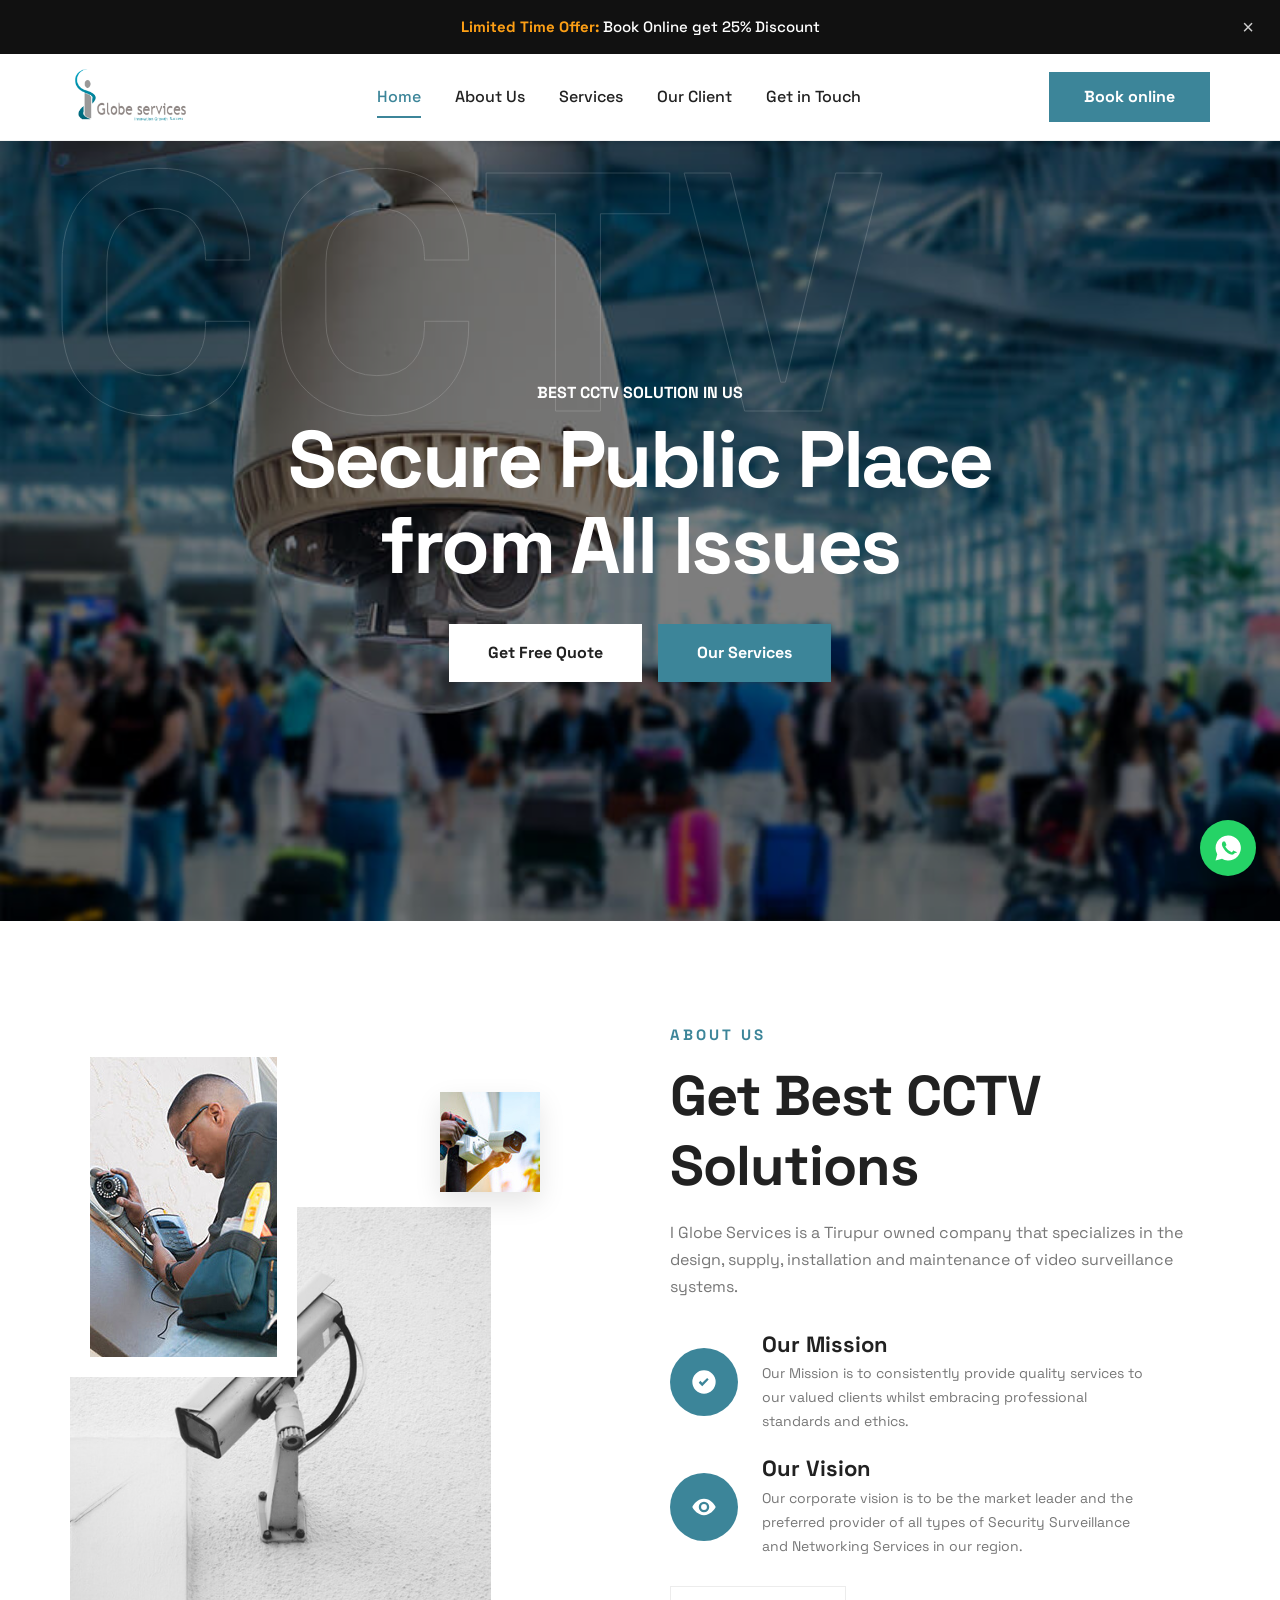
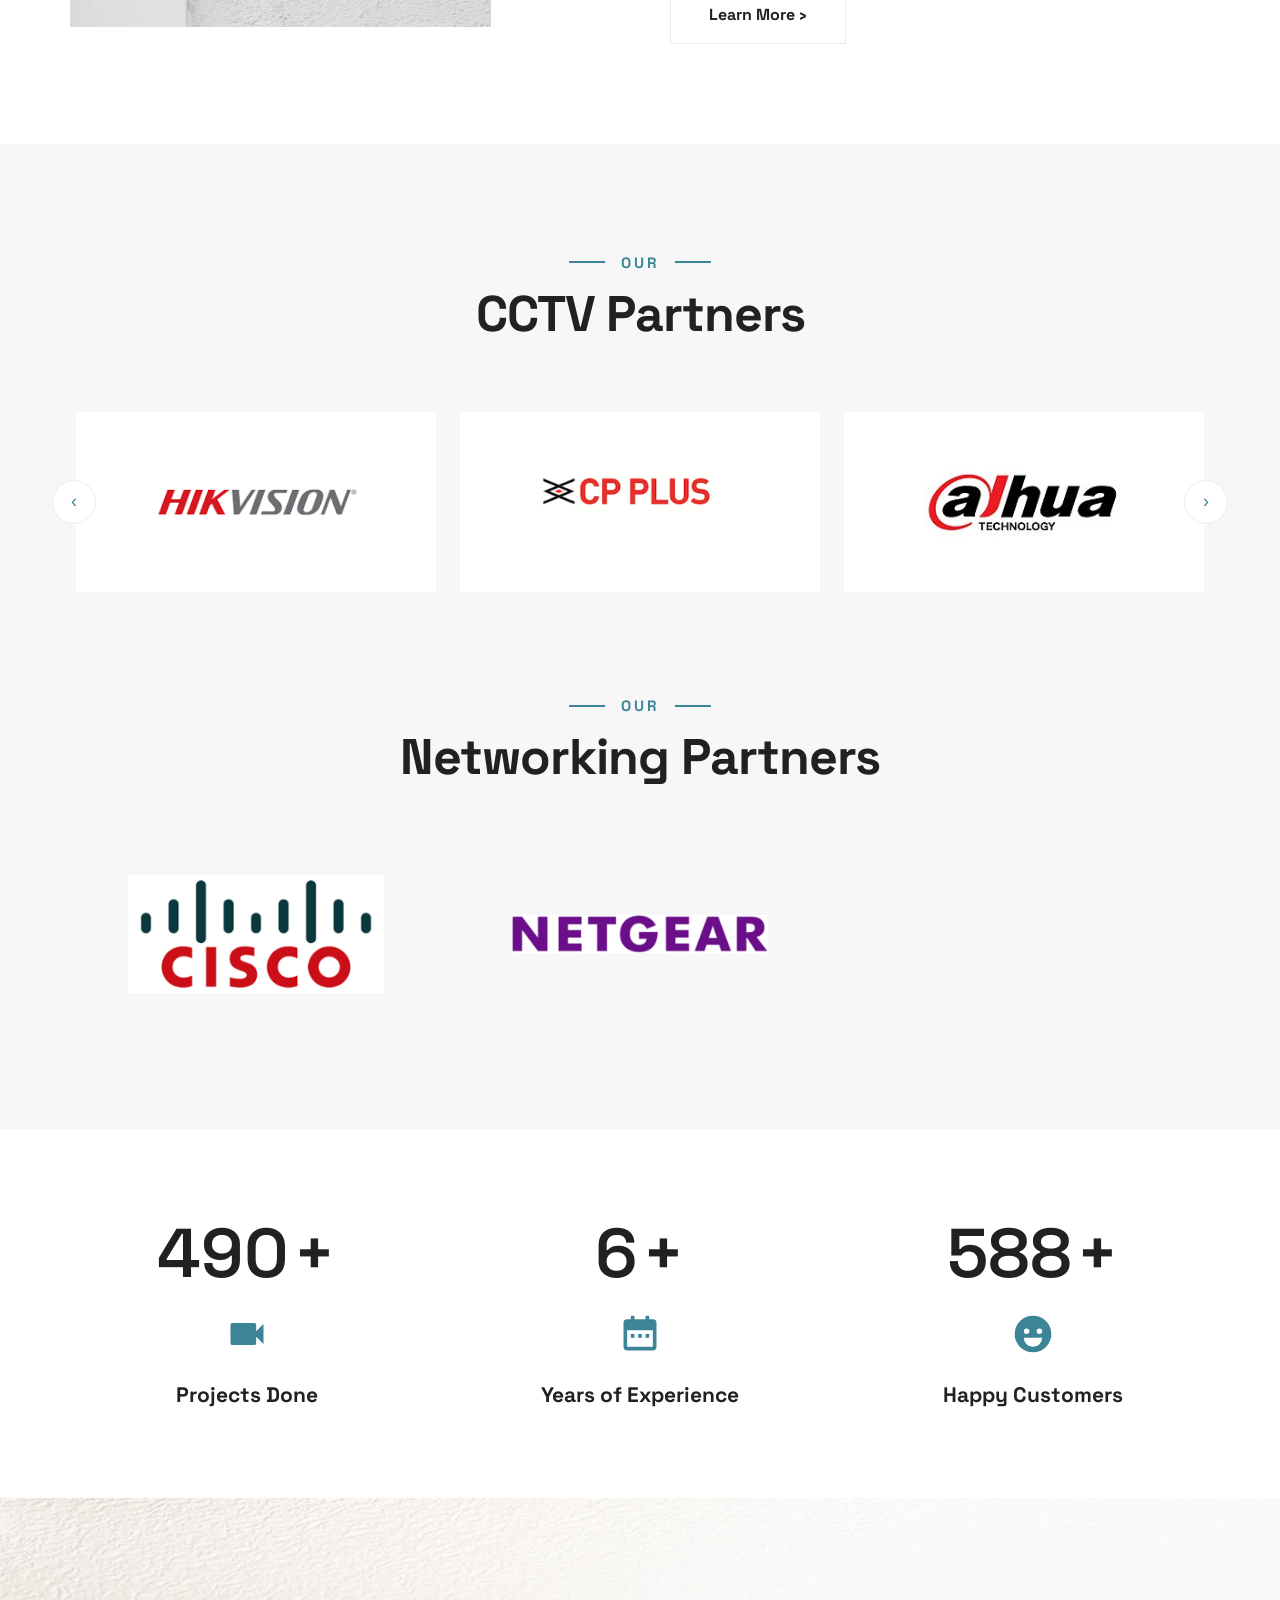
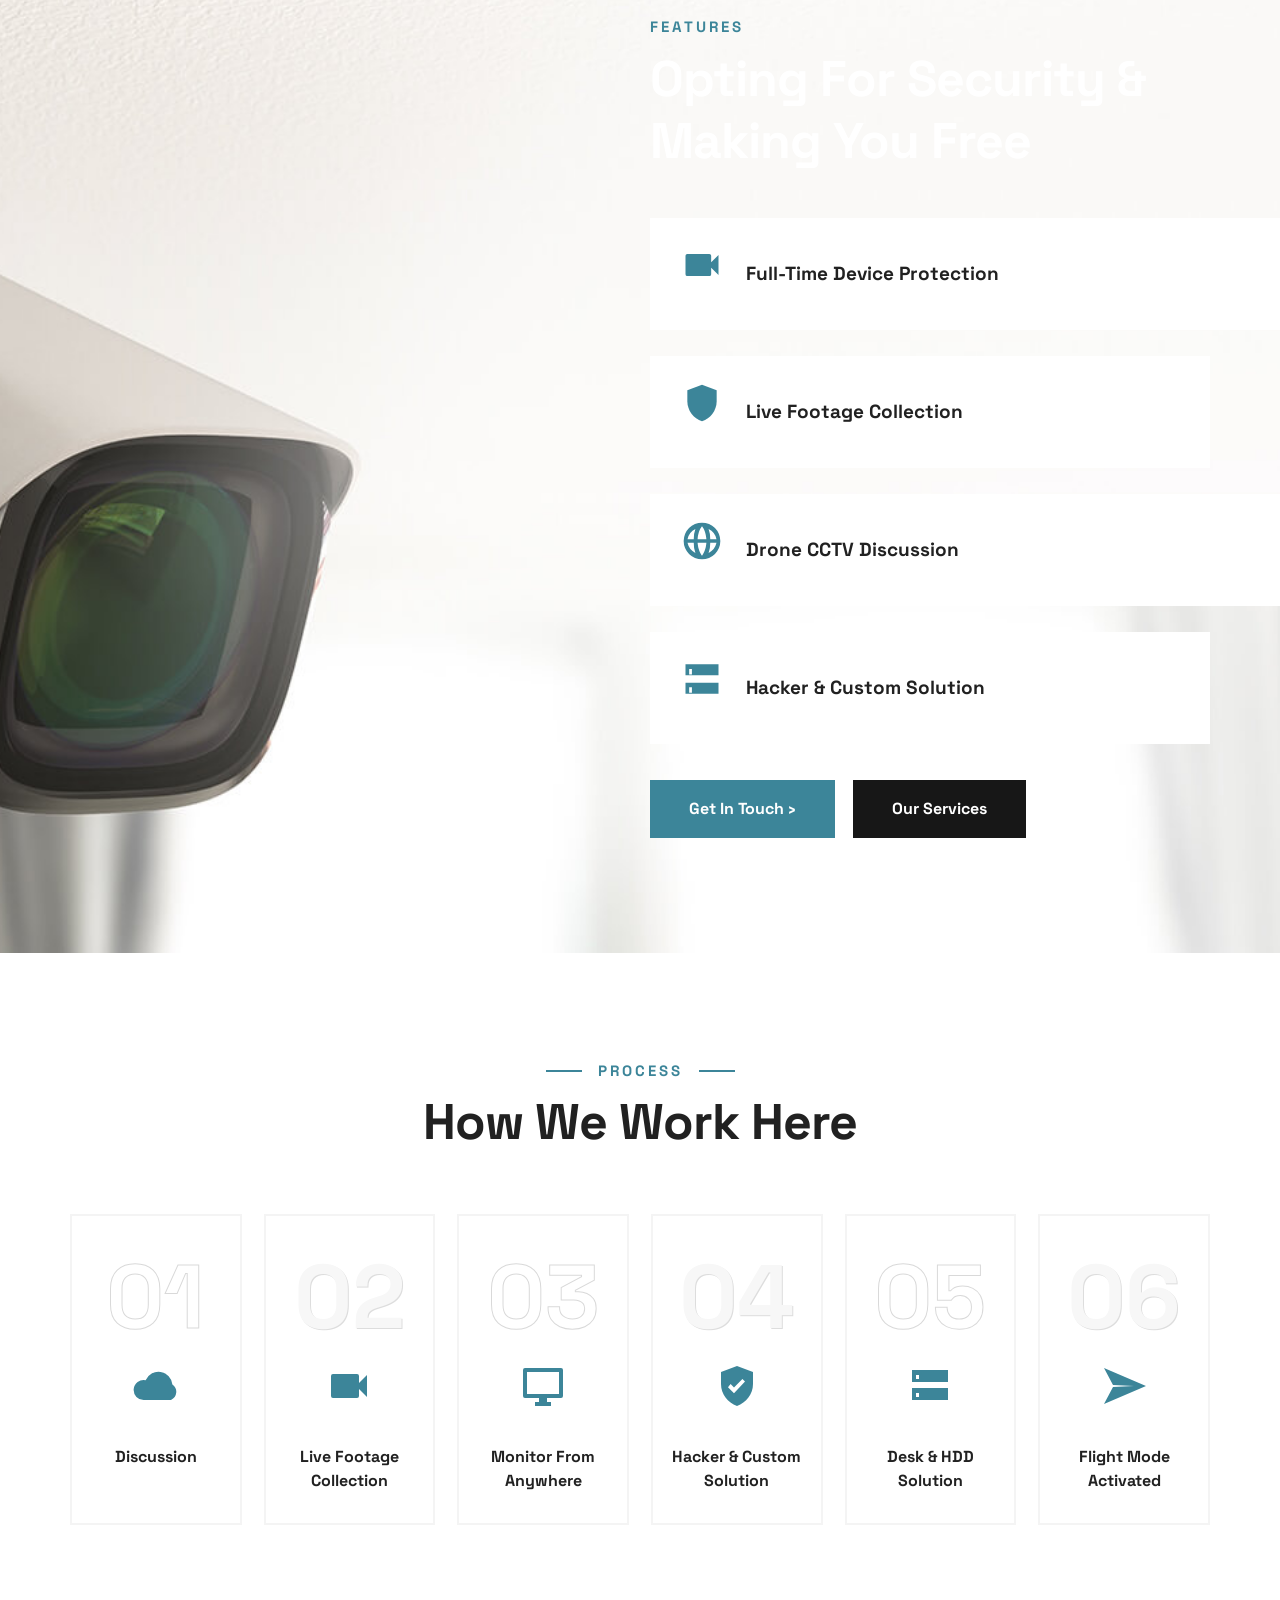
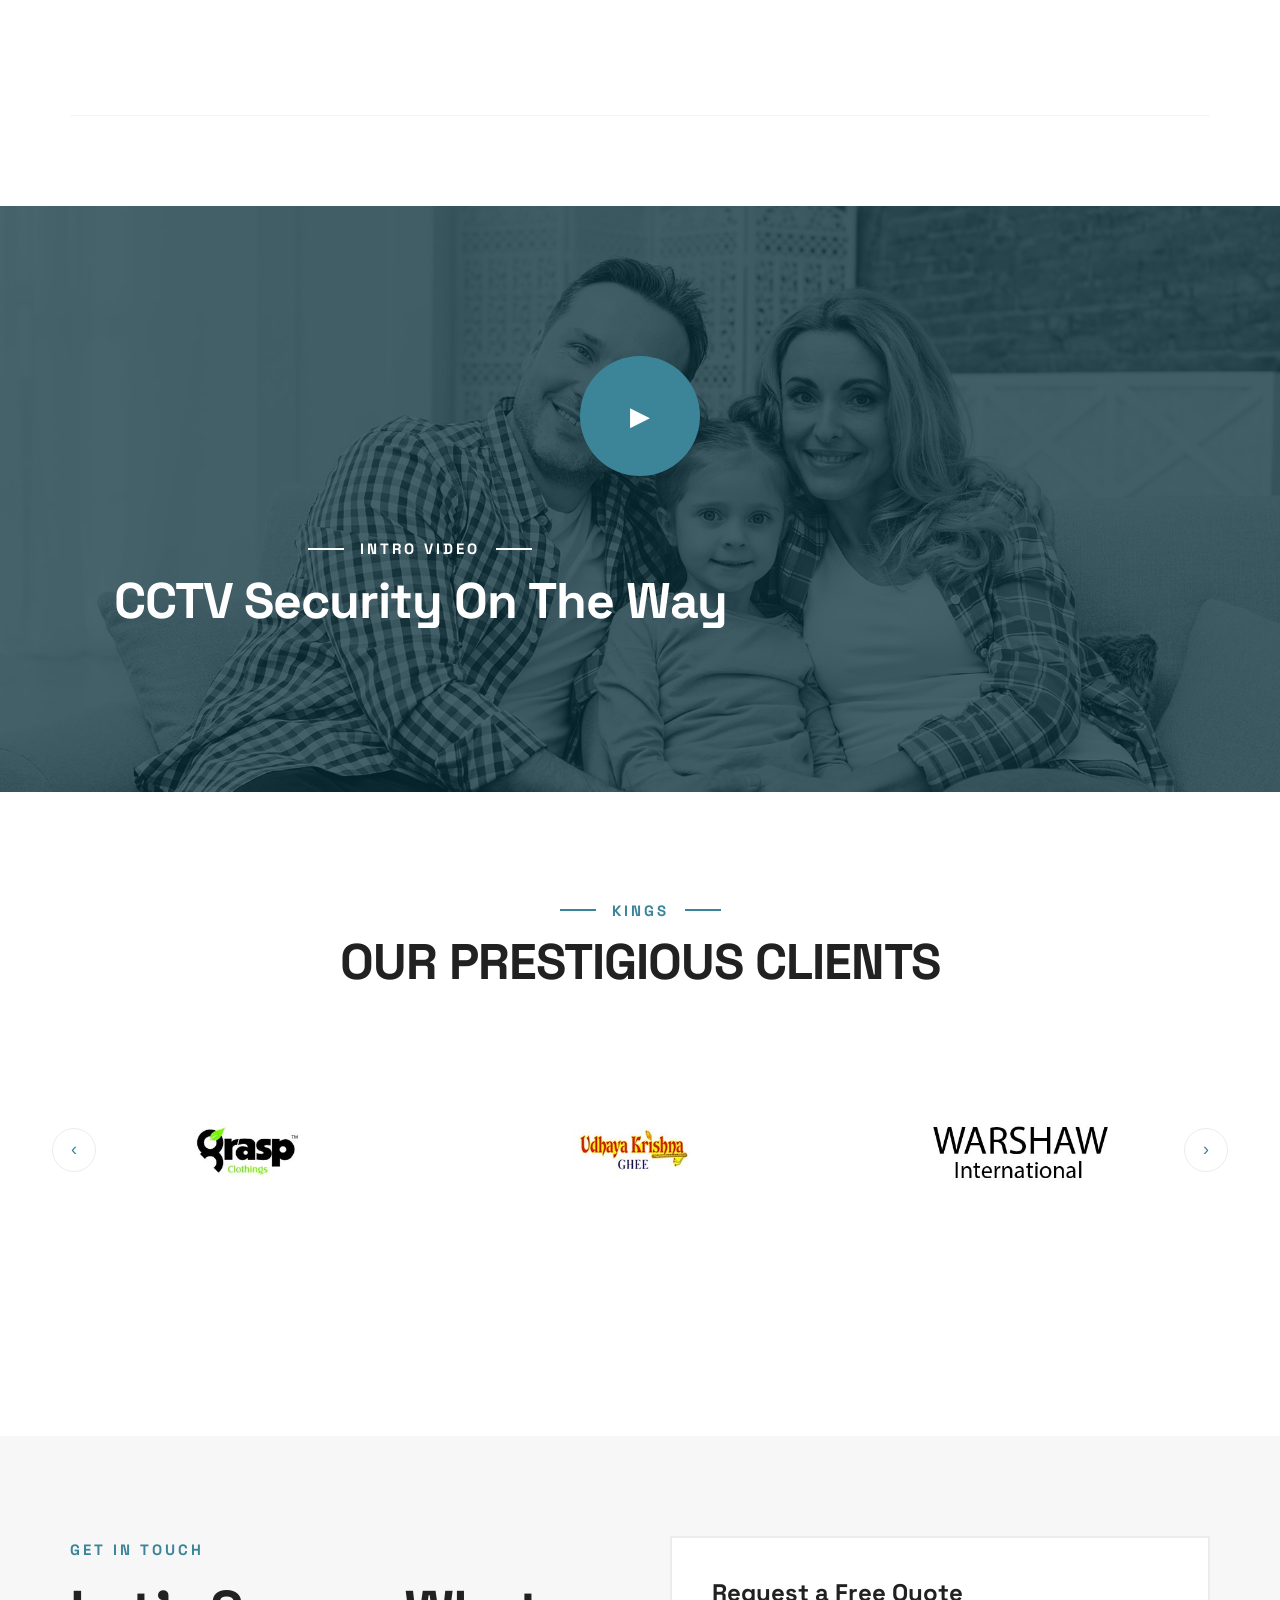
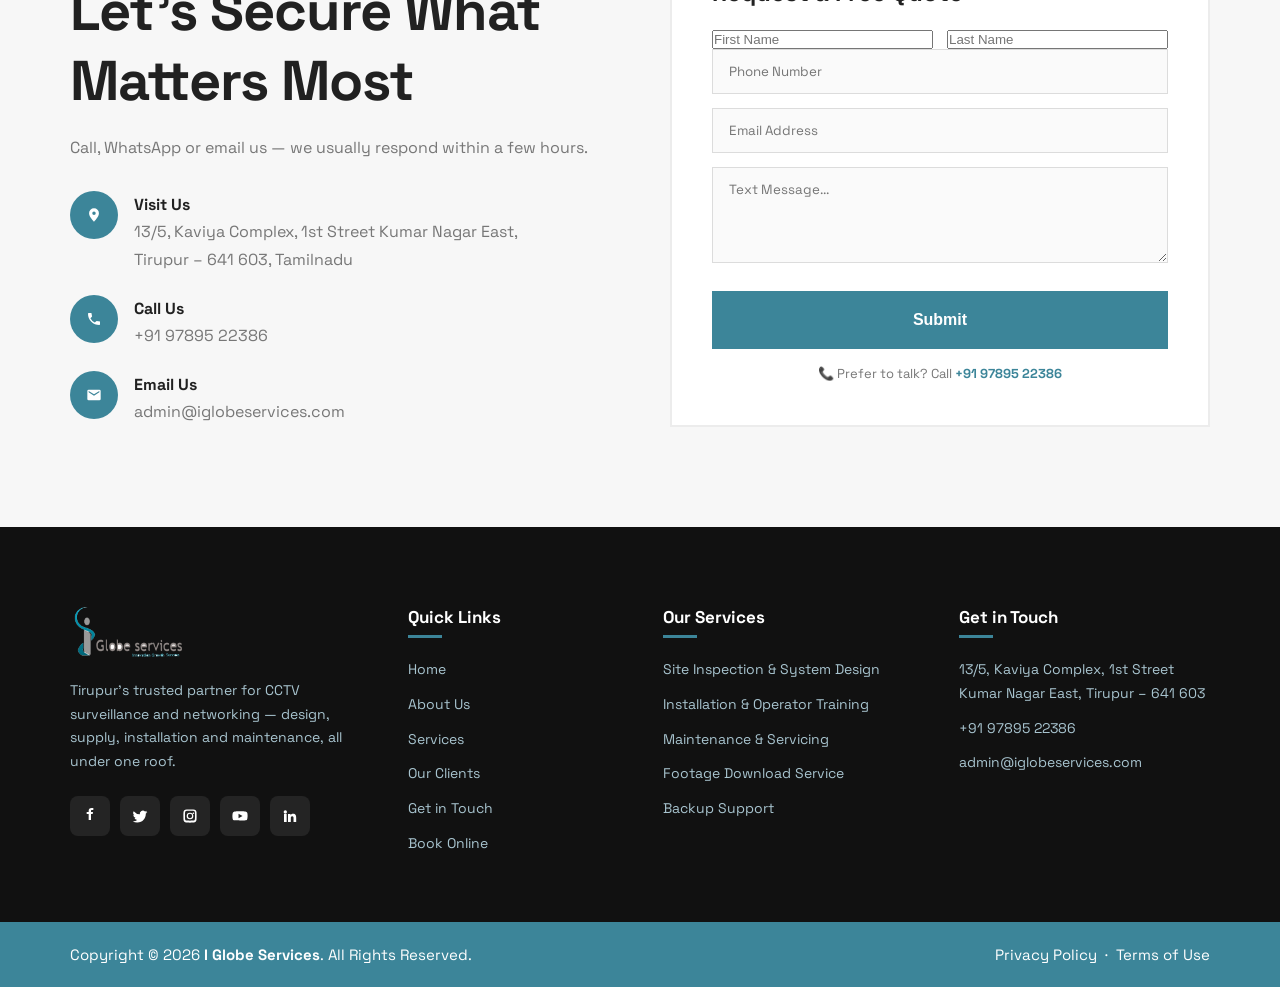
==== commit 8859dcfa: "scroll to top bar fixed" ====
--- a/index.html
+++ b/index.html
@@ -343,6 +343,11 @@
   </footer>
 
   <!-- WhatsApp float (like original) -->
+  <!-- Scroll to top -->
+  <button class="to-top" id="toTop" type="button" aria-label="Scroll to top" title="Back to top">
+    <svg viewBox="0 0 24 24" class="ic" aria-hidden="true"><path d="M12 4 3 13h6v7h6v-7h6z"/></svg>
+  </button>
+
   <a class="wa-float" href="https://wa.me/919789522386" target="_blank" rel="noopener" aria-label="WhatsApp">
     <svg viewBox="0 0 24 24" class="ic"><path d="M12 2a10 10 0 0 0-8.6 15L2 22l5.2-1.4A10 10 0 1 0 12 2zm5.2 14.1c-.2.6-1.3 1.2-1.8 1.2a7.4 7.4 0 0 1-3.4-1.2 12.6 12.6 0 0 1-3.9-4.4 5.2 5.2 0 0 1-1-2.8A2.9 2.9 0 0 1 8 6.8c.2-.1.5-.1.7-.1h.5c.2 0 .4 0 .6.5l.9 2.1c.1.2 0 .4-.1.6l-.6.7a.5.5 0 0 0 0 .6 10.3 10.3 0 0 0 4.6 4 .5.5 0 0 0 .7 0l.8-1c.2-.2.4-.2.6-.1l2.1 1c.3.1.5.3.5.4z"/></svg>
   </a>
--- a/css/style.css
+++ b/css/style.css
@@ -395,6 +395,20 @@
 .footer-bottom { background: var(--teal); color: #fff; padding: 20px 0; }
 .f-bottom-inner { display: flex; justify-content: space-between; gap: 12px; flex-wrap: wrap; font-size: 15px; }
 .footer-bottom a:hover { opacity: .8; }
+
+/* Scroll to top button */
+.to-top {
+  position: fixed; right: 29px; bottom: 92px; z-index: 90;
+  width: 46px; height: 46px; border: 0; border-radius: 50%;
+  background: var(--teal); color: #fff; display: grid; place-items: center;
+  cursor: pointer; box-shadow: 0 10px 25px rgba(0,0,0,.22);
+  opacity: 0; visibility: hidden; transform: translateY(12px);
+  transition: opacity .3s, visibility .3s, transform .3s, background .25s;
+}
+.to-top.show { opacity: 1; visibility: visible; transform: none; }
+.to-top:hover { background: var(--teal-dark); transform: translateY(-3px); }
+.to-top:focus-visible { outline: 3px solid rgba(60,133,153,.4); outline-offset: 3px; }
+.to-top .ic { width: 22px; height: 22px; }
 
 /* WhatsApp floating button (like original) */
 .wa-float {
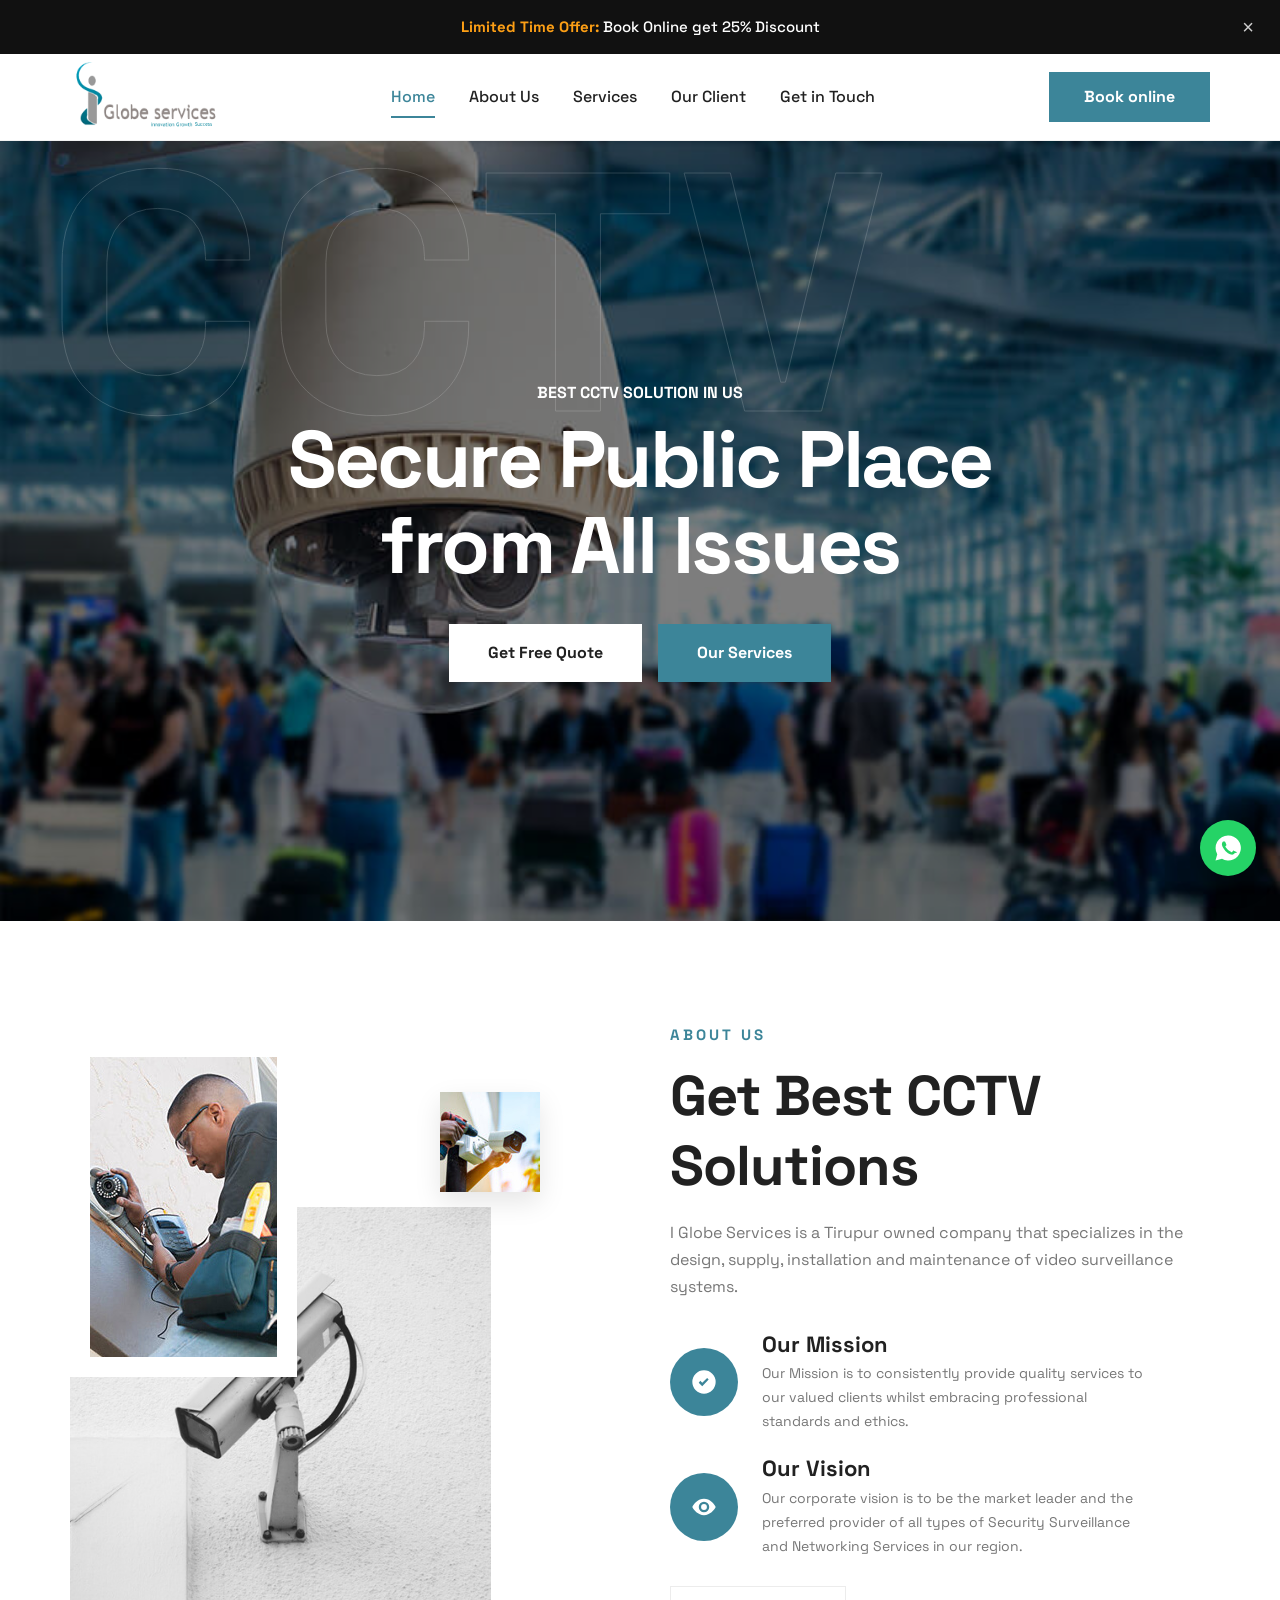
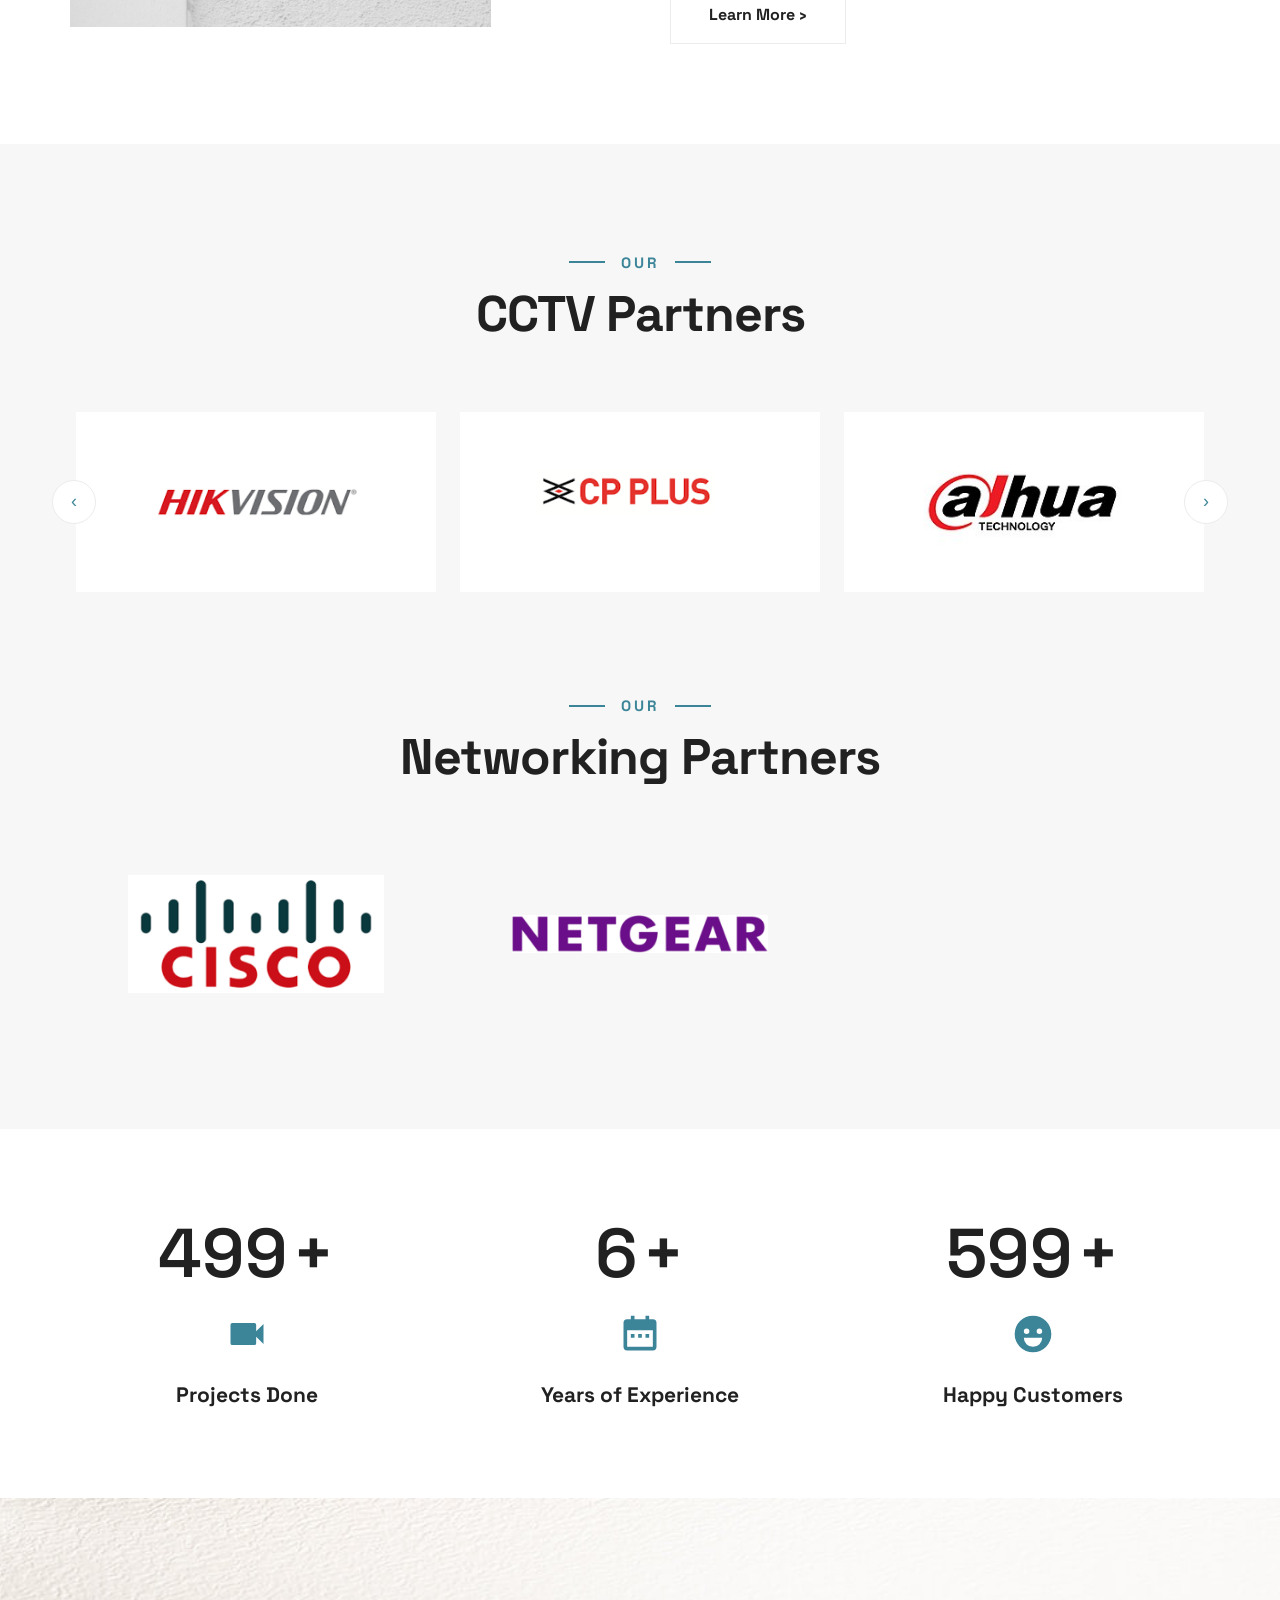
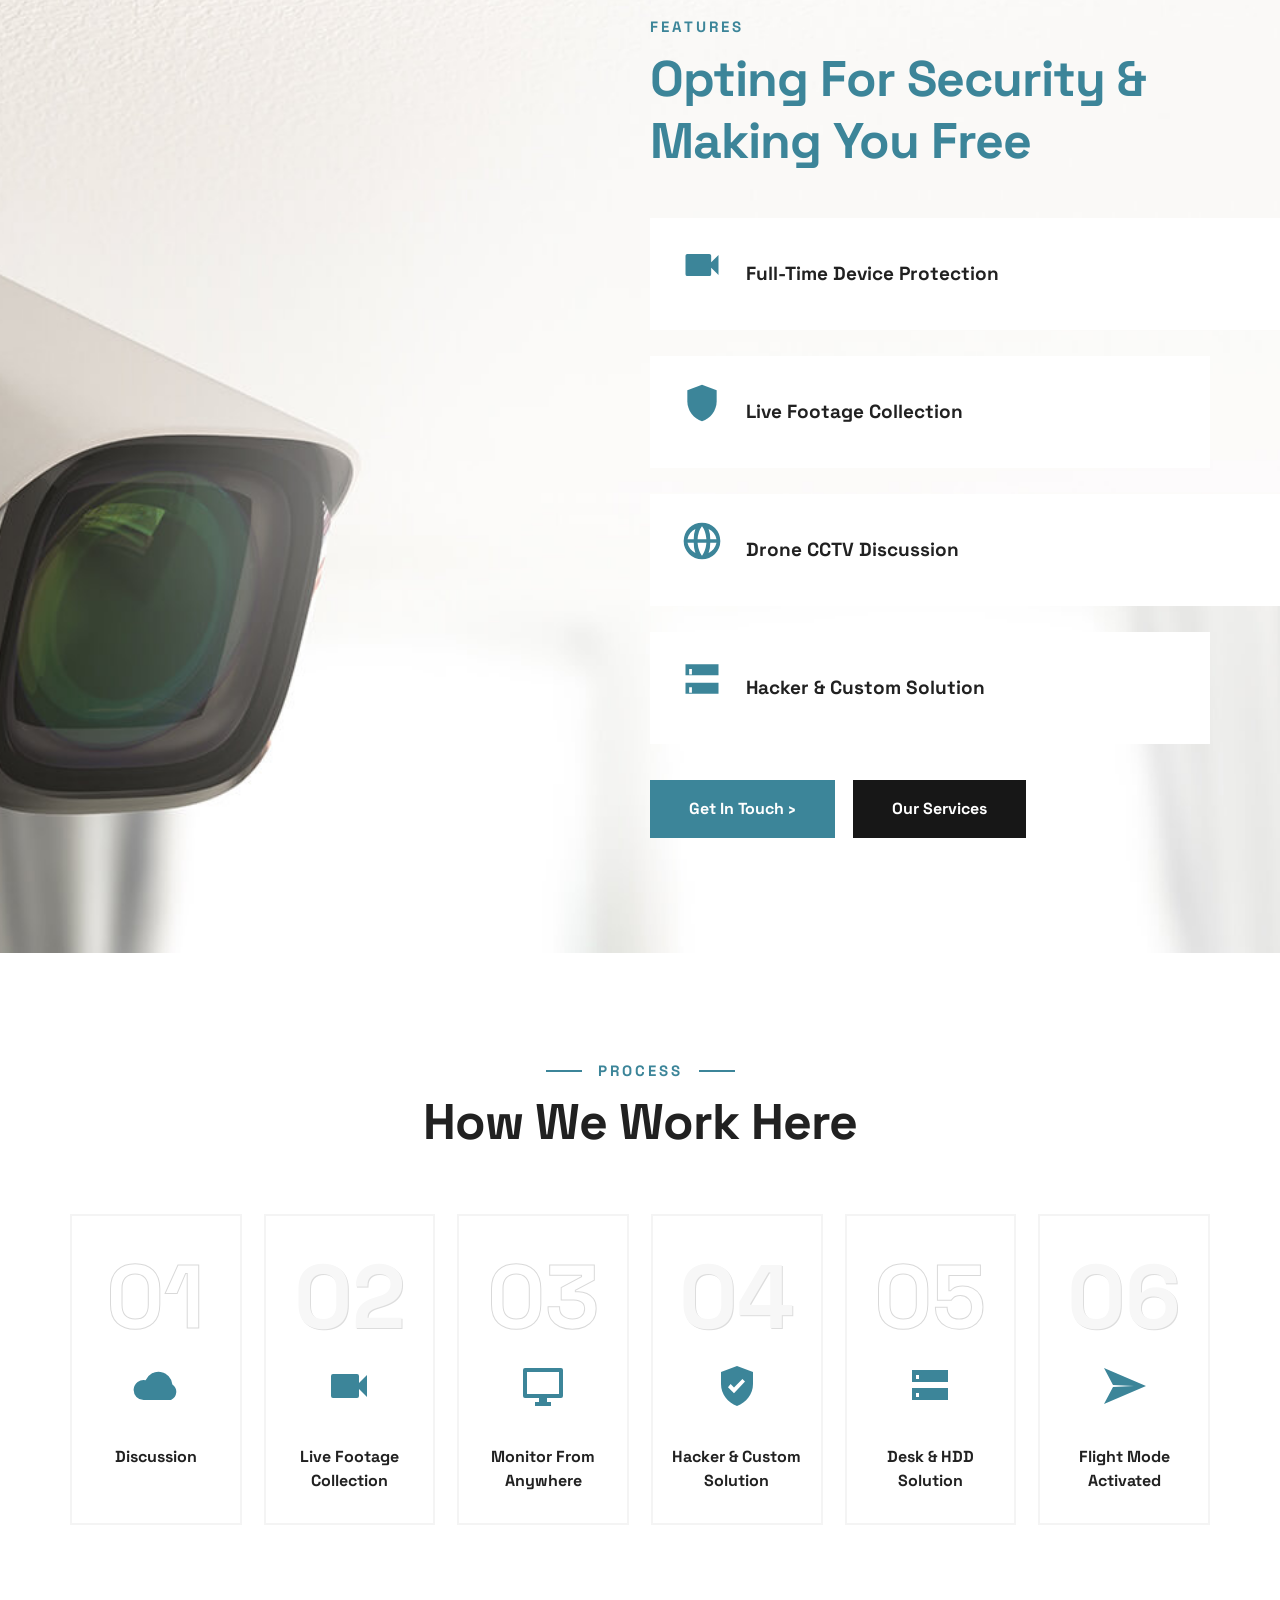
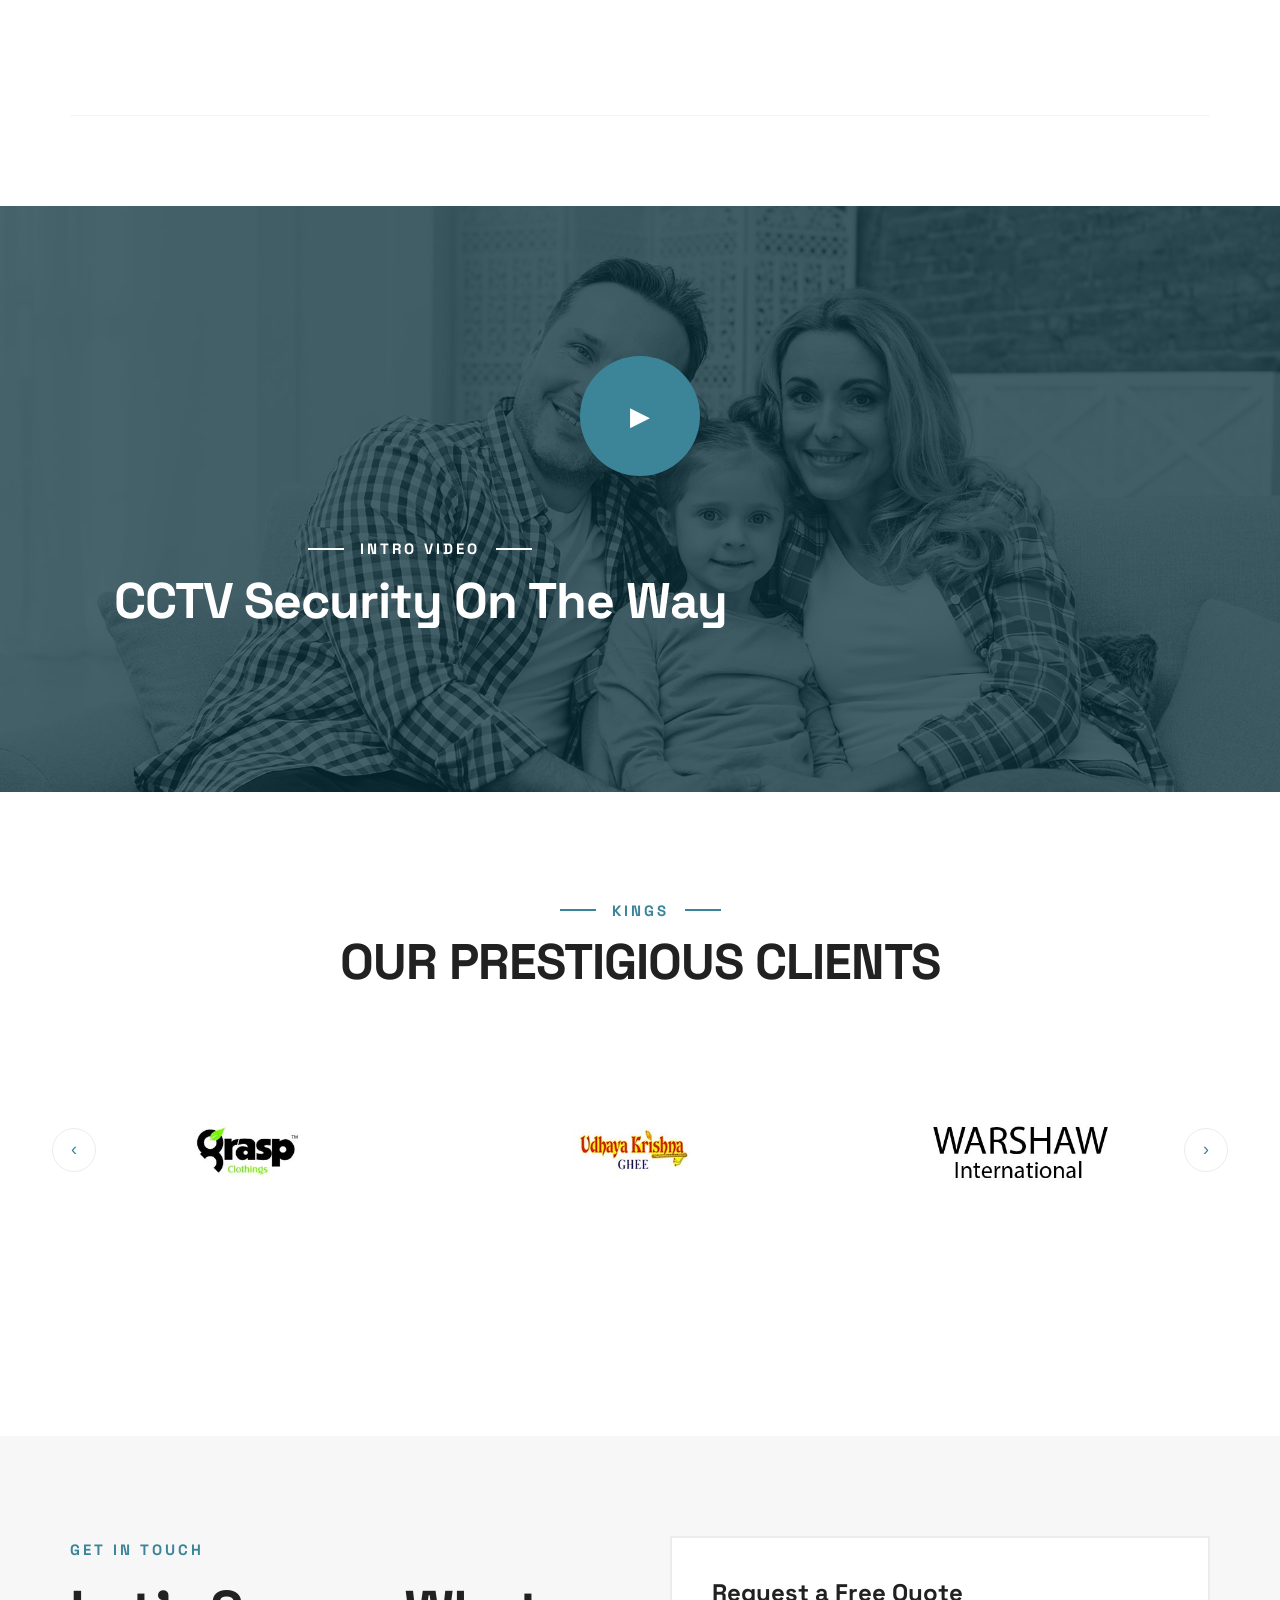
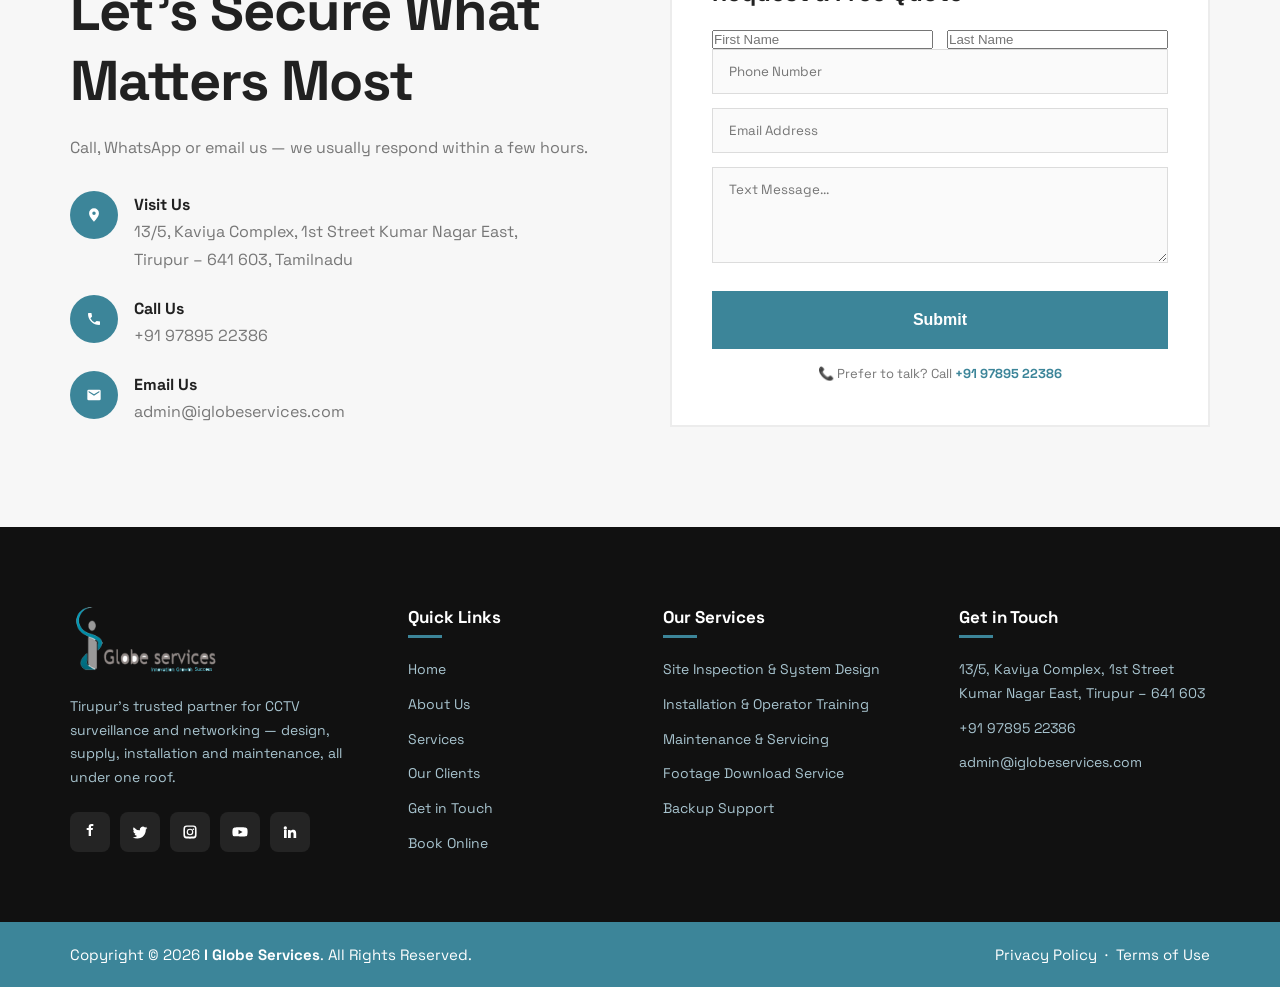
==== commit 74806e79: "features section text colour changed" ====
--- a/index.html
+++ b/index.html
@@ -149,7 +149,7 @@
     <div class="container">
       <div class="features-box">
         <span class="sec-sub left">Features</span>
-        <h2 class="sec-title reveal" style="color:#fff">Opting For Security &amp; Making You Free</h2>
+        <h2 class="sec-title reveal" style="color:#3c8599">Opting For Security &amp; Making You Free</h2>
         <div class="fea-list reveal">
           <span class="f-icon"><svg viewBox="0 0 24 24" class="ic"><path d="M17 10.5V7a1 1 0 0 0-1-1H4a1 1 0 0 0-1 1v10a1 1 0 0 0 1 1h12a1 1 0 0 0 1-1v-3.5l4 4v-11l-4 4z"/></svg></span>
           <h5>Full-Time Device Protection</h5>
--- a/css/style.css
+++ b/css/style.css
@@ -92,7 +92,7 @@
 }
 .header.scrolled { box-shadow: 0 10px 30px rgba(0,0,0,.08); }
 .header-inner { display: flex; align-items: center; gap: 28px; height: 86px; }
-.brand img { height: 56px; width: auto; }
+.brand img { height: 70px; width: auto; }
 
 .nav { display: flex; align-items: center; gap: 34px; margin: 0 auto; }
 .nav-link { font-weight: 500; font-size: 16px; color: var(--ink); position: relative; padding: 8px 0; transition: .3s; }
@@ -381,7 +381,7 @@
 }
 .footer h4 { color: #fff; font-size: 17px; margin-bottom: 20px; position: relative; padding-bottom: 10px; }
 .footer h4::after { content: ""; position: absolute; left: 0; bottom: 0; width: 34px; height: 3px; background: var(--teal); }
-.f-logo { height: 54px; width: auto; margin-bottom: 18px; }
+.f-logo { height: 70px; width: auto; margin-bottom: 18px; }
 .f-about p { font-size: 14px; margin-bottom: 22px; }
 .socials { display: flex; gap: 10px; }
 .socials a {
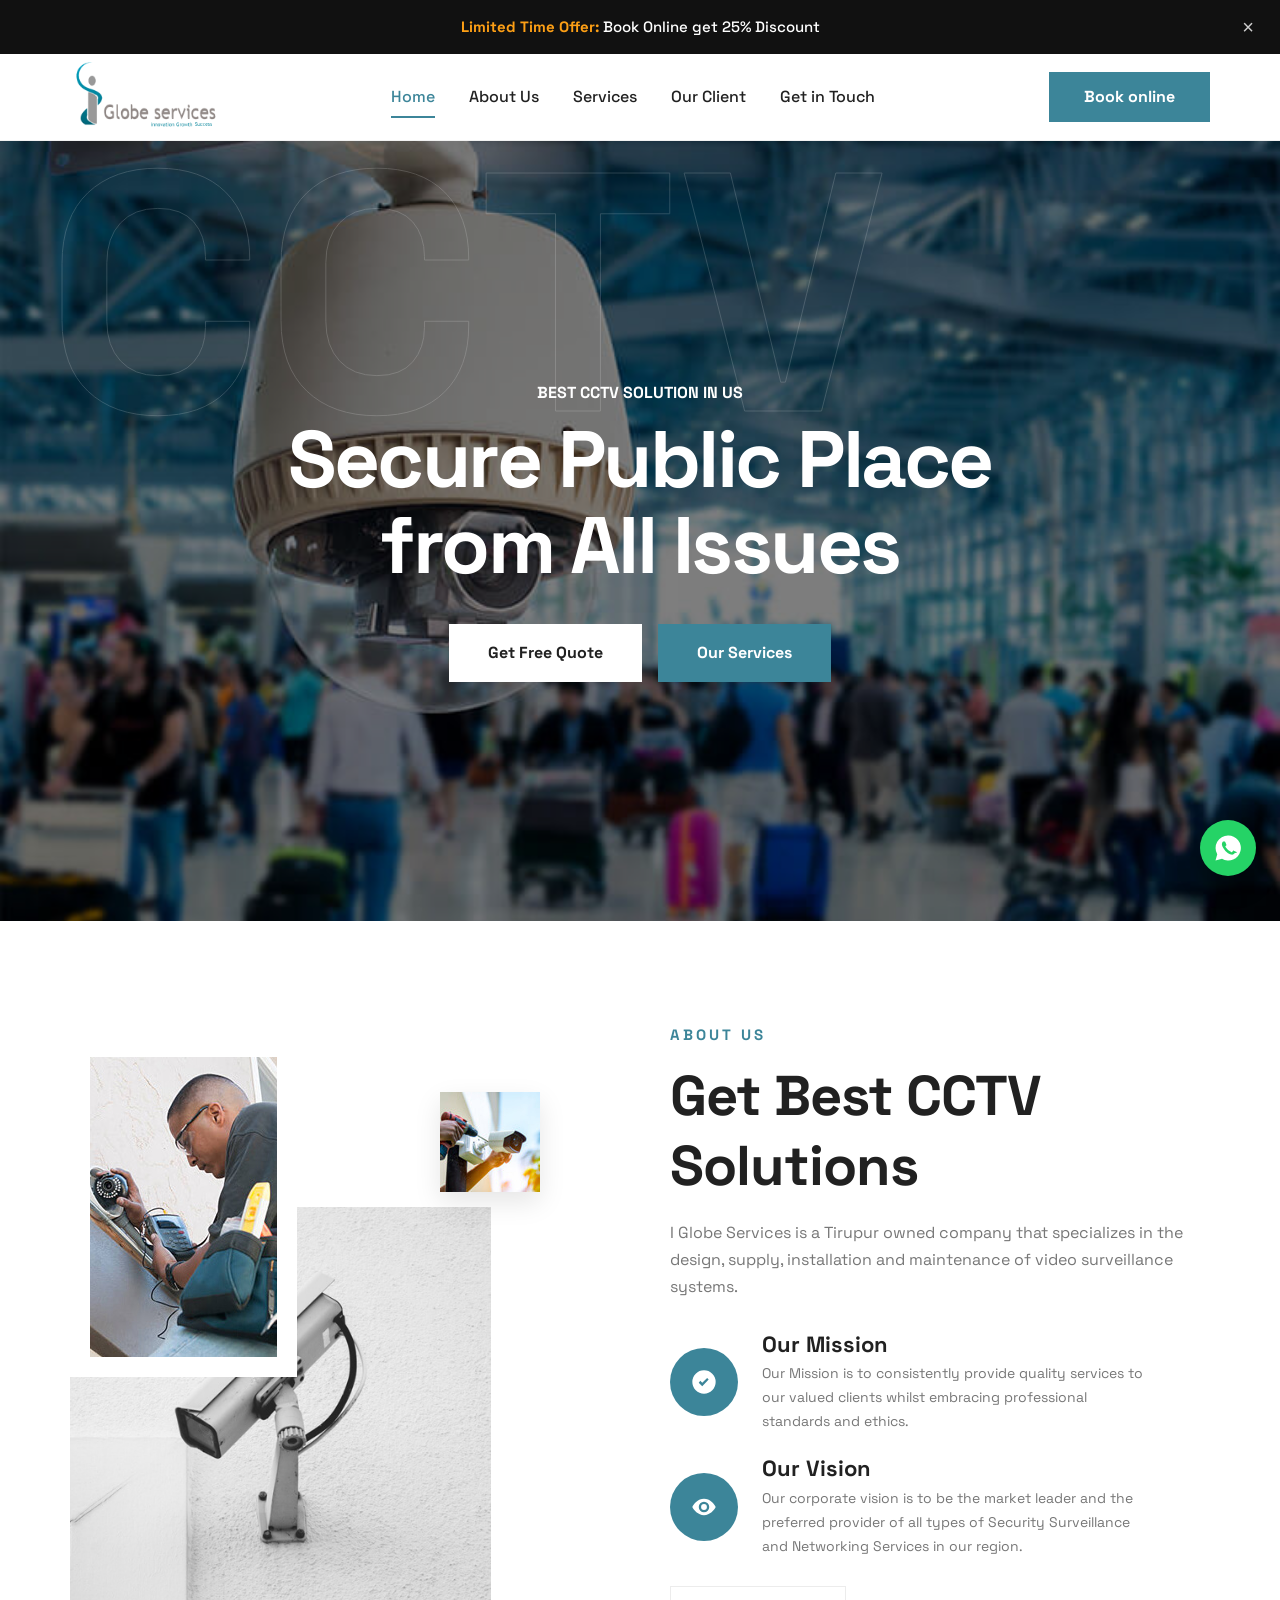
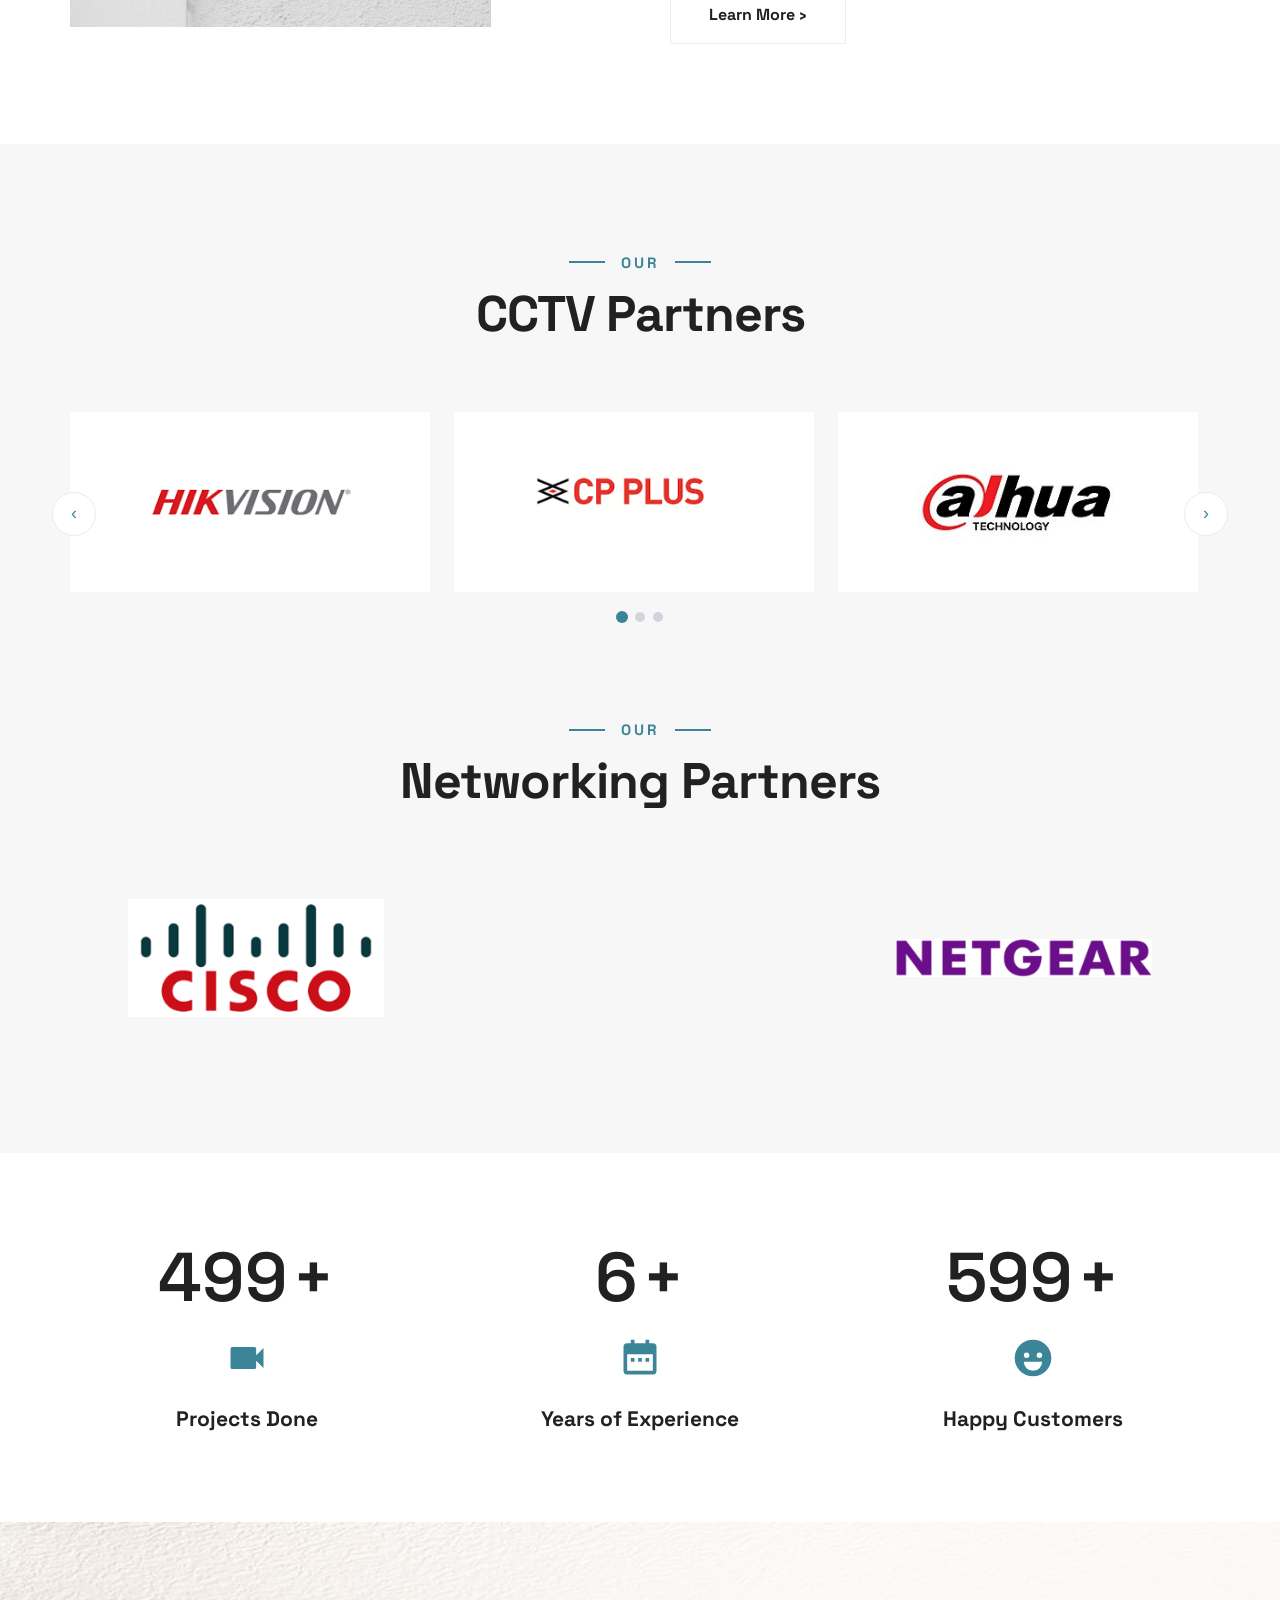
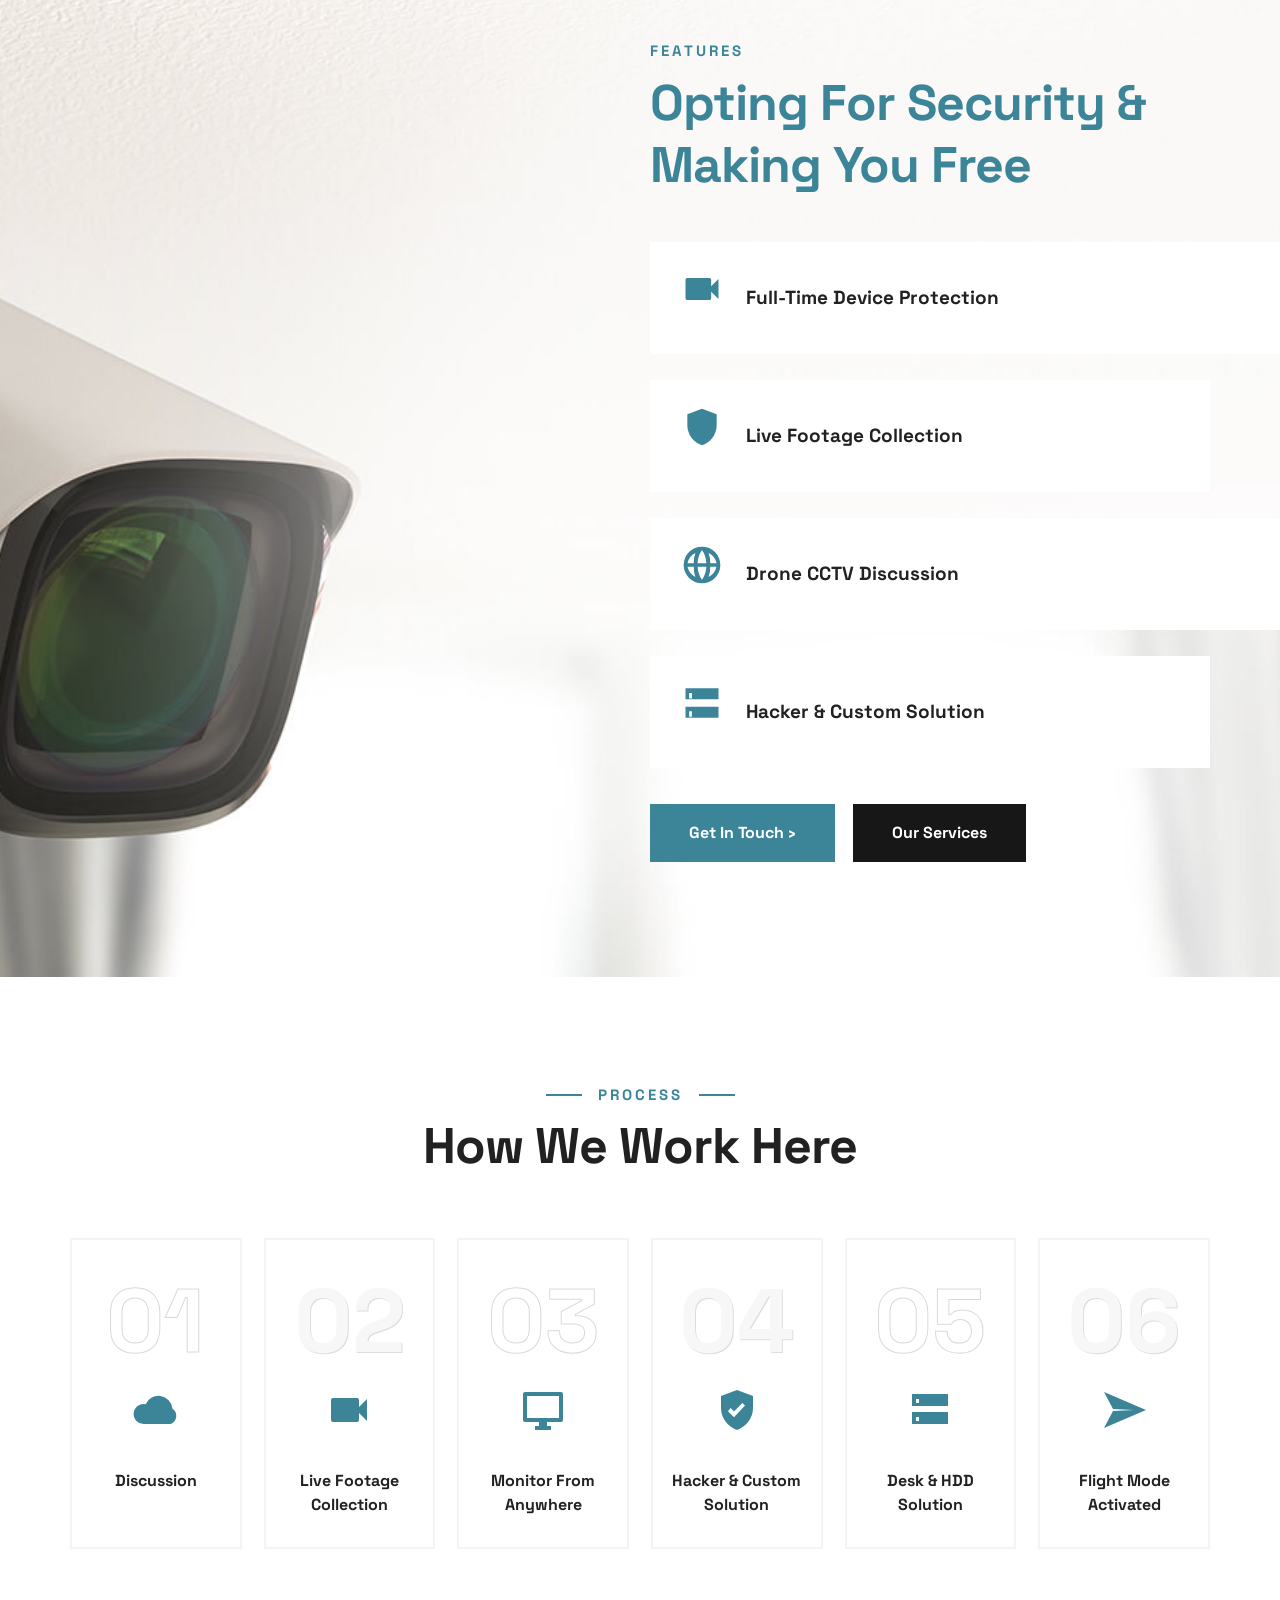
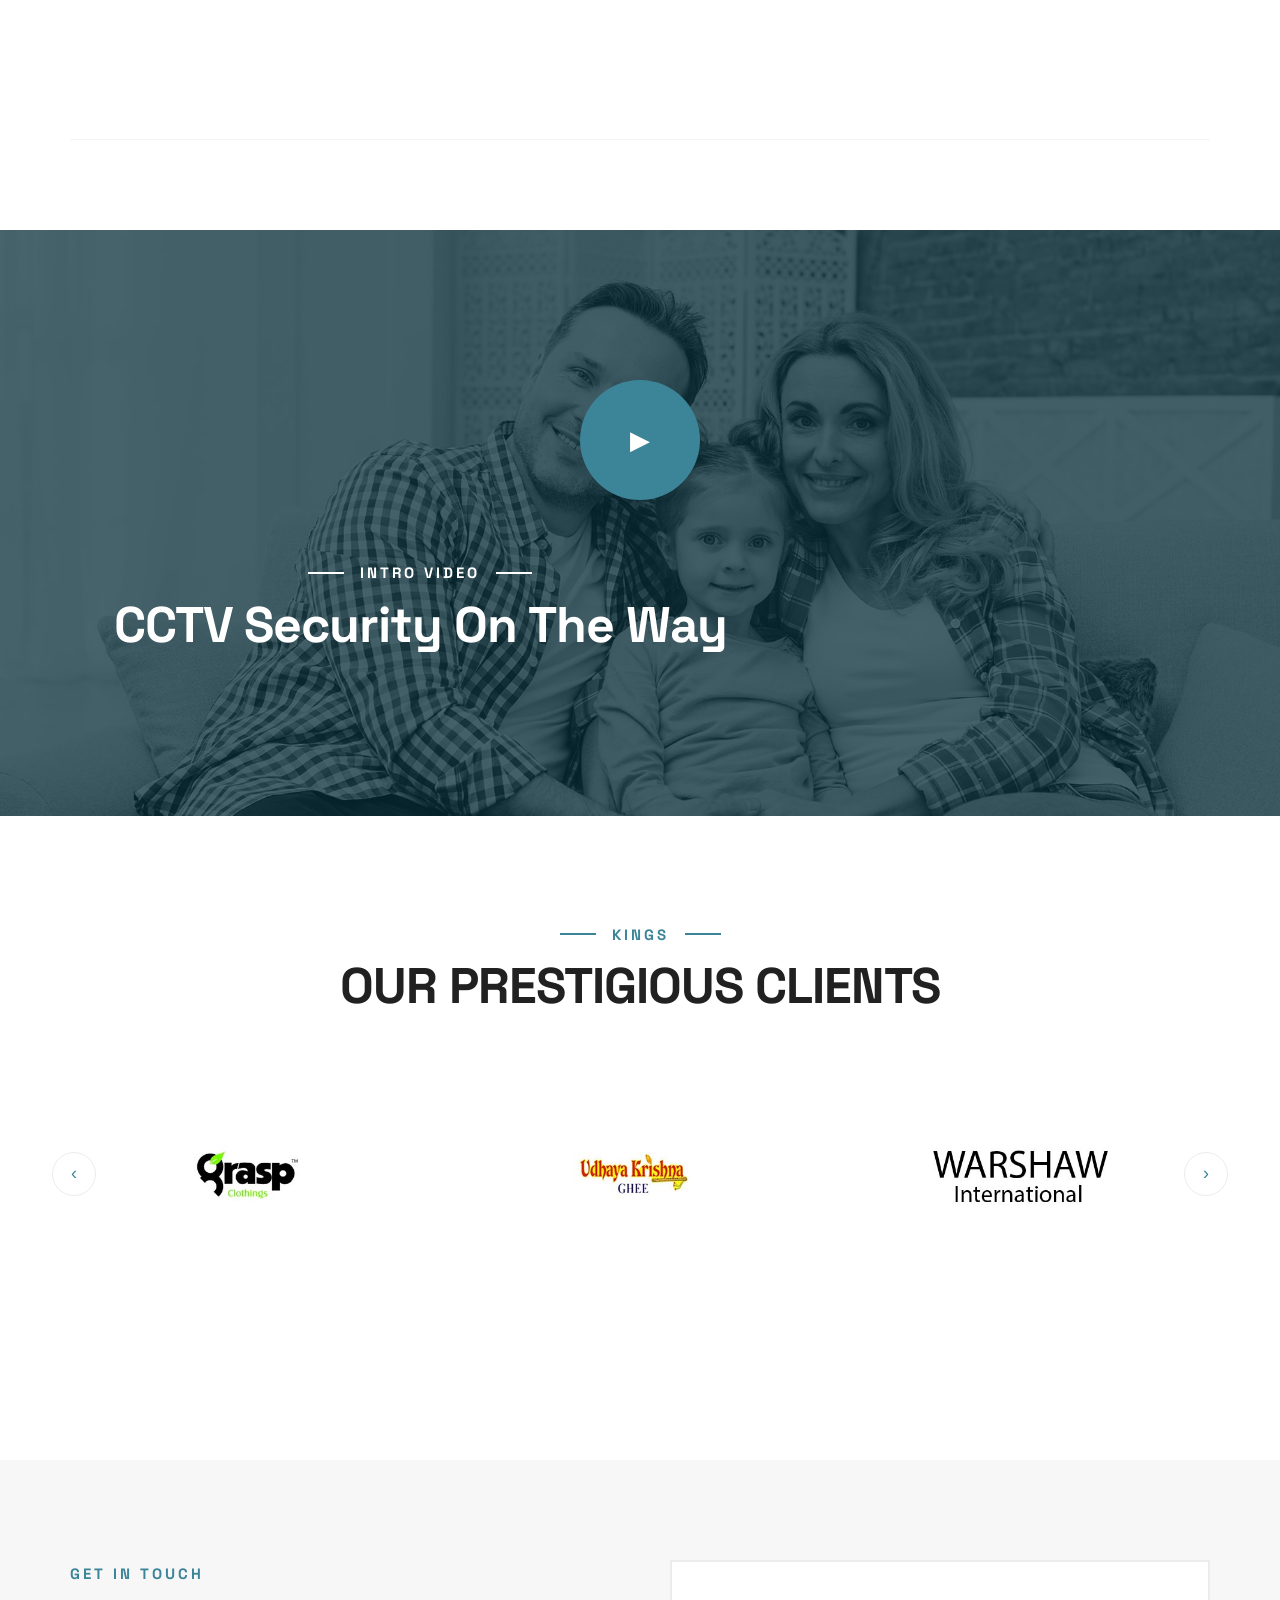
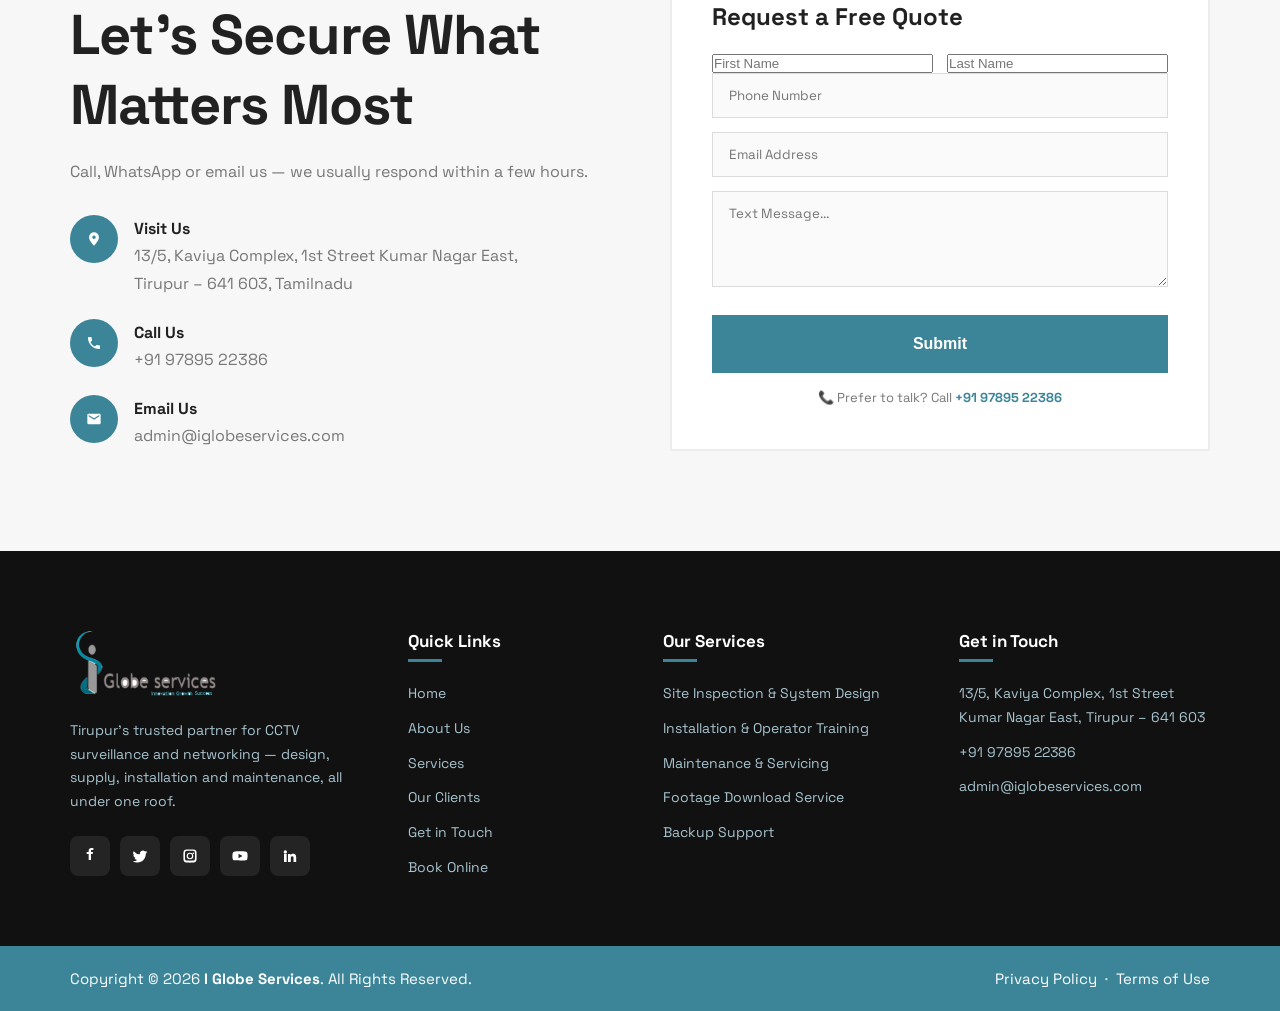
==== commit 080eeeae: "css fixed" ====
--- a/index.html
+++ b/index.html
@@ -110,13 +110,14 @@
           <div class="logo-item"><img src="images/cctv-partner-3.jpg" alt="Dahua Technology" /></div>
         </div>
         <button class="carousel-arrow next" aria-label="Next">›</button>
+        <div class="carousel-dots" role="navigation" aria-label="Slide dots"></div>
       </div>
 
       <div class="sec-head reveal" style="margin-bottom:50px">
         <span class="sec-sub">Our</span>
         <h2 class="sec-title">Networking Partners</h2>
       </div>
-      <div class="logo-track">
+      <div class="logo-track" style="justify-content: space-between;">
         <div class="logo-item net"><img src="images/net-partner-1.png" alt="Cisco" /></div>
         <div class="logo-item net"><img src="images/net-partner-2.png" alt="Netgear" /></div>
       </div>
--- a/css/style.css
+++ b/css/style.css
@@ -202,6 +202,15 @@
 .carousel-arrow:hover { background: var(--teal); color: #fff; }
 .carousel-arrow.prev { left: -18px; }
 .carousel-arrow.next { right: -18px; }
+.carousel-dots {
+  display: flex; gap: 8px; justify-content: center; margin-top: 14px;
+}
+.carousel-dot {
+  width: 10px; height: 10px; border-radius: 50%; border: 0;
+  background: #d1d5db; cursor: pointer; transition: all .3s; padding: 0;
+}
+.carousel-dot.active { background: var(--teal); transform: scale(1.2); }
+.carousel-dot:hover { background: var(--teal-dark); }
 .logo-item.net { background: none; }
 .logo-item.net img { max-height: 150px; }
 
@@ -347,16 +356,97 @@
 .client-note { text-align: center; margin-top: 44px; font-size: 20px; font-weight: 700; color: var(--ink); }
 
 /* Contact info cards */
-.contact-cards { display: grid; grid-template-columns: repeat(3, 1fr); gap: 26px; }
+.contact-section {
+  padding: 80px 0;
+  background:
+    radial-gradient(circle at 10% 0%, rgba(60,133,153,.10), transparent 34%),
+    radial-gradient(circle at 92% 100%, rgba(60,133,153,.07), transparent 30%),
+    #f7f9fa;
+}
+.contact-cards {
+  display: grid; grid-template-columns: 1fr 1fr; gap: 24px;
+}
+.cc-item:nth-child(1) { grid-column: 1; grid-row: 1; }
+.cc-item:nth-child(2) { grid-column: 1; grid-row: 2; }
+.cc-address { grid-column: 2; grid-row: 1 / span 2; }
 .cc-item {
-  border: 2px solid var(--line); padding: 44px 36px; text-align: center; transition: .3s; background: #fff;
-}
-.cc-item:hover { border-color: var(--teal); transform: translateY(-5px); box-shadow: 0 18px 40px rgba(0,0,0,.08); }
-.cc-item h5 { font-size: 15px; color: var(--teal); text-transform: uppercase; letter-spacing: 1.5px; margin-bottom: 12px; }
-.cc-item p, .cc-item a { color: var(--body-c); font-size: 16px; display: block; }
-.cc-item a { color: var(--ink); font-weight: 700; }
-.cc-item a:hover { color: var(--teal); }
-.cc-item + .cc-item { margin-top: 0; }
+  position: relative; display: flex; align-items: stretch; gap: 18px; height: 100%;
+  padding: 28px 28px; overflow: hidden; text-align: left;
+  background: #fff; border-radius: 20px;
+  box-shadow: 0 8px 26px rgba(18,38,45,.06);
+  transition: transform .3s ease, box-shadow .3s ease;
+}
+.cc-item:hover {
+  transform: translateY(-6px);
+  box-shadow: 0 20px 45px rgba(18,38,45,.10);
+}
+.cc-item:focus-visible { outline: 3px solid rgba(60,133,153,.35); outline-offset: 3px; }
+.cc-icon {
+  width: 58px; height: 58px; flex-shrink: 0; border-radius: 16px; align-self: flex-start;
+  display: grid; place-items: center; color: #fff;
+  background: linear-gradient(135deg, #4c9cb2, var(--teal-dark));
+  box-shadow: 0 10px 22px rgba(60,133,153,.28);
+}
+.cc-icon .ic { width: 26px; height: 26px; }
+.cc-body { display: flex; flex: 1; flex-direction: column; min-width: 0; }
+.cc-label {
+  display: block; margin-bottom: 6px; color: var(--teal);
+  font-size: 12px; font-weight: 700; letter-spacing: 1.6px; text-transform: uppercase;
+}
+.cc-value {
+  display: block; color: var(--ink); font-size: 17px; font-weight: 700;
+  line-height: 1.4; overflow-wrap: anywhere; transition: color .25s ease;
+}
+a.cc-item:hover .cc-value { color: var(--teal); }
+.cc-text { display: block; margin-top: 5px; color: var(--body-c); font-size: 15px; line-height: 1.6; }
+.cc-note { display: block; margin-top: 7px; color: #8b9599; font-size: 13px; line-height: 1.55; }
+.cc-city {
+  display: inline-block; align-self: flex-start; margin-top: 14px; padding: 5px 12px;
+  border-radius: 999px; background: #edf5f7; color: var(--teal-dark);
+  font-size: 12px; font-weight: 700; letter-spacing: .3px;
+}
+.cc-action {
+  display: inline-flex; align-items: center; gap: 6px; margin-top: auto; padding-top: 18px;
+  color: var(--teal); font-size: 13px; font-weight: 700;
+}
+.cc-action .ic { width: 14px; height: 14px; transition: transform .25s ease; }
+.cc-item:hover .cc-action .ic { transform: translateX(3px); }
+
+/* Featured address card */
+.cc-address {
+  color: #fff;
+  background:
+    radial-gradient(circle at 100% 0%, rgba(255,255,255,.16), transparent 42%),
+    linear-gradient(145deg, #4292a8 0%, #2a6474 100%);
+  box-shadow: 0 18px 45px rgba(27,70,82,.24);
+}
+.cc-address::after {
+  content: ""; position: absolute; right: -80px; bottom: -90px;
+  width: 250px; height: 250px; border-radius: 50%;
+  border: 38px solid rgba(255,255,255,.06); pointer-events: none;
+}
+.cc-address .cc-icon,
+.cc-address .cc-body { position: relative; z-index: 1; }
+.cc-address .cc-icon {
+  background: rgba(255,255,255,.14);
+  border: 1px solid rgba(255,255,255,.18);
+  box-shadow: none;
+}
+.cc-address .cc-label { color: #b9e0e9; }
+.cc-address .cc-value,
+a.cc-address:hover .cc-value { color: #fff; }
+.cc-address .cc-text { color: rgba(255,255,255,.88); }
+.cc-address .cc-note { color: rgba(255,255,255,.62); }
+.cc-address .cc-city { background: rgba(255,255,255,.14); color: #fff; }
+.cc-address .cc-action { color: #fff; }
+
+/* Location map */
+.map-section { padding: 90px 0; }
+.map-wrap {
+  border: 2px solid var(--border); border-radius: 12px; overflow: hidden;
+  box-shadow: 0 18px 45px rgba(0,0,0,.08); line-height: 0;
+}
+.map-wrap iframe { display: block; width: 100%; height: 460px; border: 0; }
 
 /* Forms (Get in Touch / Book online) */
 .tp-form { max-width: 760px; margin: 0 auto; background: #fff; padding: 50px; border: 2px solid var(--line); }
@@ -370,6 +460,58 @@
 .tp-form input:focus, .tp-form textarea:focus { border-color: var(--teal); background: #fff; }
 .tp-form textarea { resize: vertical; }
 .tp-form .btn-teal { text-transform: uppercase; }
+
+/* Plane captcha */
+.captcha {
+  margin: 4px 0 24px; padding: 22px; text-align: left;
+  background: #f7f7f7 !important; border: 1px solid #e5e5e5 !important; border-radius: 16px;
+  transition: border-color .25s ease, background .25s ease;
+}
+.captcha-head { display: flex; align-items: flex-start; gap: 13px; margin-bottom: 16px; }
+.captcha-badge {
+  width: 40px; height: 40px; flex-shrink: 0; border-radius: 12px;
+  display: grid; place-items: center; color: #000; background: #eaf4f6;
+}
+.captcha-badge .ic { width: 22px; height: 22px; }
+.captcha-head strong { display: block; color: #000; font-size: 15px; line-height: 1.4; }
+.captcha-head p { margin: 2px 0 0; color: #000; font-size: 14px; line-height: 1.5; }
+.captcha-grid { display: grid; grid-template-columns: repeat(6, 1fr); gap: 10px; }
+.captcha-tile {
+  aspect-ratio: 1; display: grid; place-items: center;
+  background: #fff; border: 1px solid #e6eef1; border-radius: 12px;
+  color: #000; cursor: pointer;
+  transition: all .25s ease;
+}
+.captcha-icon {
+  width: 28px; height: 28px; display: block;
+}
+.captcha-tile:hover {
+  transform: translateY(-2px);
+  border-color: var(--teal);
+  background: #f7fbfc;
+  box-shadow: 0 8px 16px rgba(60, 133, 153, 0.08);
+}
+.captcha-tile:focus-visible { outline: 3px solid rgba(60,133,153,.35); outline-offset: 2px; }
+.captcha-tile.wrong {
+  border-color: #d9534f; background: #fff5f5; color: #d9534f;
+  animation: captcha-shake .3s ease;
+}
+.captcha-tile.correct {
+  border-color: var(--teal);
+  background: rgba(60, 133, 153, 0.08);
+  box-shadow: 0 0 0 2px rgba(60, 133, 153, 0.14);
+  color: var(--teal);
+}
+.captcha-status { min-height: 20px; margin: 12px 0 0; color: #000; font-size: 13px; }
+.captcha.verified { border-color: rgba(60,133,153,.5) !important; background: #f3f8fa !important; }
+.captcha.verified .captcha-status { color: #000; font-weight: 700; }
+.captcha.captcha-error { border-color: rgba(217,83,79,.4) !important; background: #fff5f5 !important; }
+.captcha.captcha-error .captcha-status { color: #000; font-weight: 600; }
+@keyframes captcha-shake {
+  0%, 100% { transform: translateX(0); }
+  25% { transform: translateX(-4px); }
+  75% { transform: translateX(4px); }
+}
 
 /* =========================================================
    FOOTER (modern — as approved)
@@ -465,6 +607,10 @@
   .mv-wrap { grid-template-columns: 1fr; }
   .client-cat-grid { grid-template-columns: 1fr; }
   .contact-cards { grid-template-columns: 1fr; }
+  .cc-item { padding: 26px 22px; gap: 15px; }
+  .cc-item:nth-child(1), .cc-item:nth-child(2), .cc-address { grid-column: auto; grid-row: auto; }
+  .map-section { padding: 70px 0; }
+  .map-wrap iframe { height: 360px; }
   .tp-form { padding: 30px 22px; }
   .tp-form .form-row2 { grid-template-columns: 1fr; }
   .footer-grid { grid-template-columns: 1fr; gap: 34px; }
@@ -476,4 +622,7 @@
   .why-cards, .process-grid { grid-template-columns: 1fr; }
   .slide-btns .btn { height: 52px; line-height: 52px; padding: 0 26px; font-size: 14px; }
   .topbar { font-size: 13px; padding: 12px 50px; }
-}
+  .captcha { padding: 16px; }
+  .captcha-grid { grid-template-columns: repeat(3, 1fr); }
+  .captcha-icon { width: 26px; height: 26px; }
+}
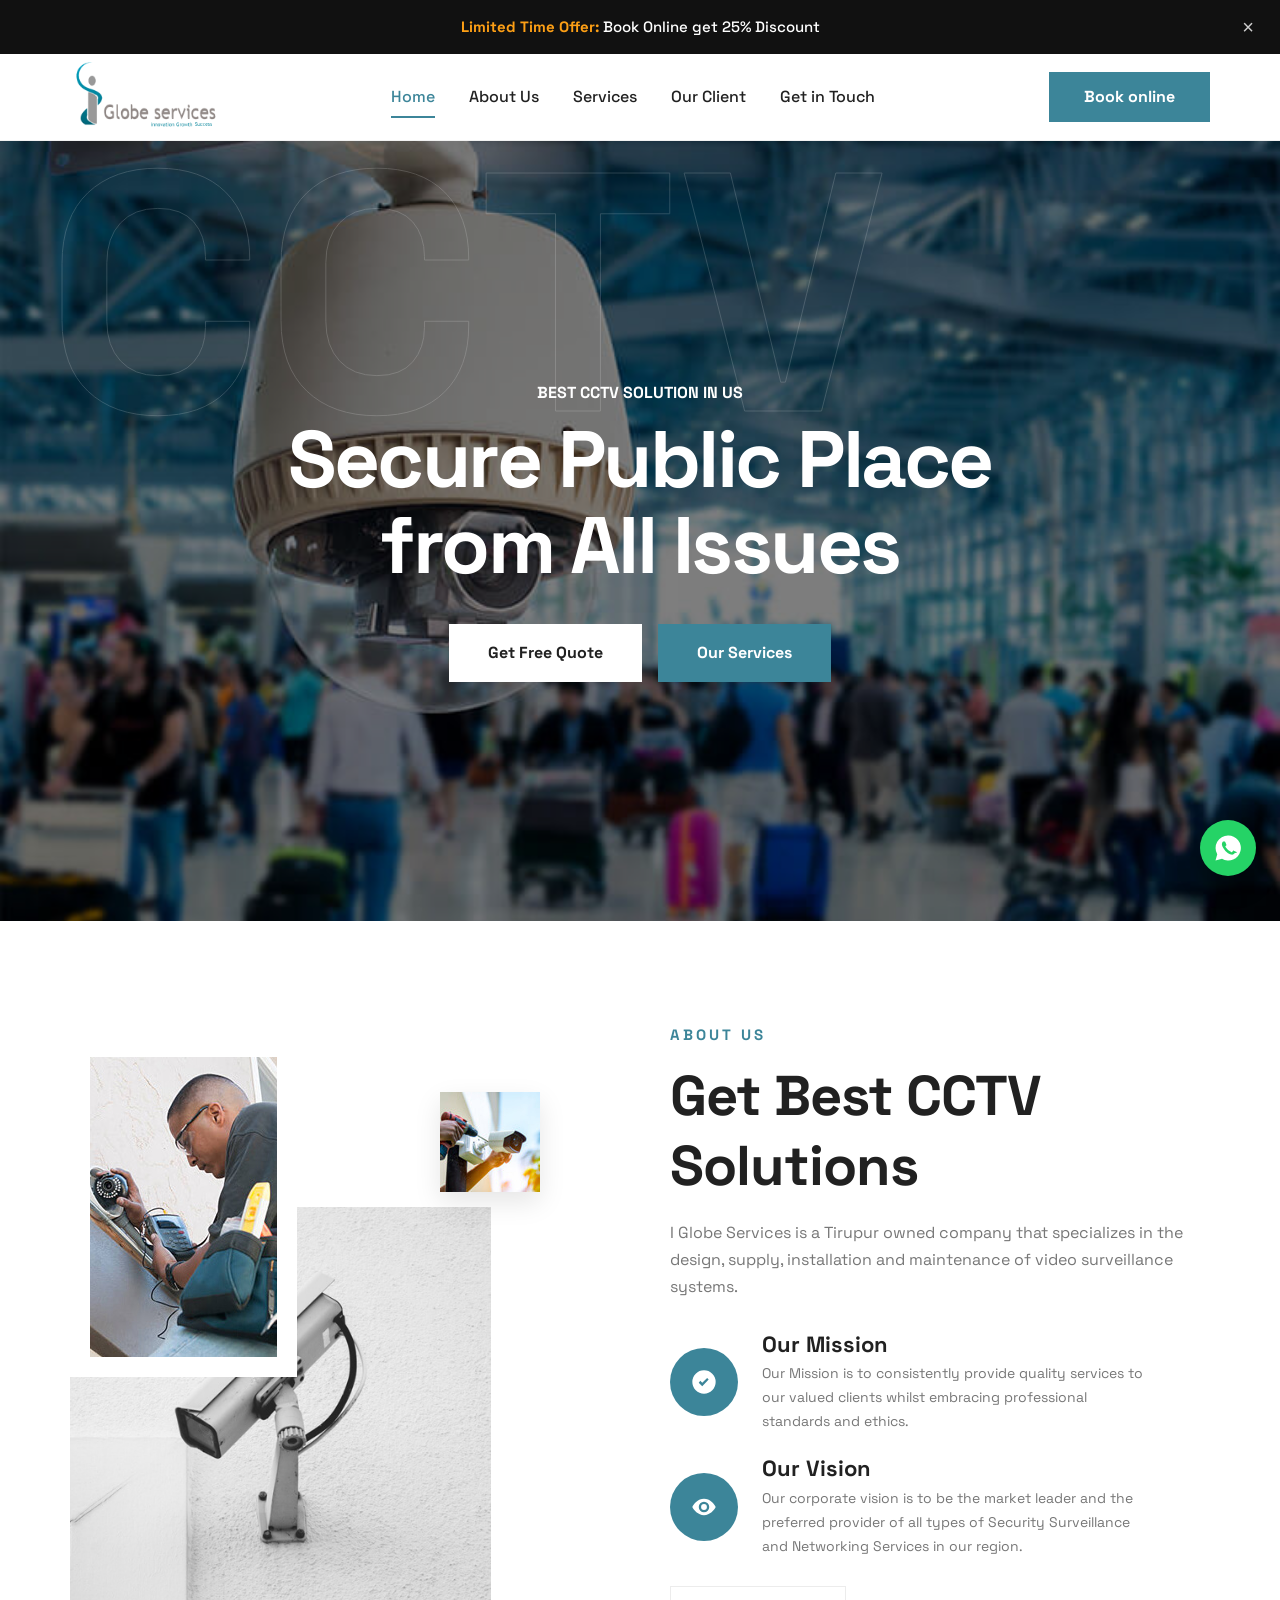
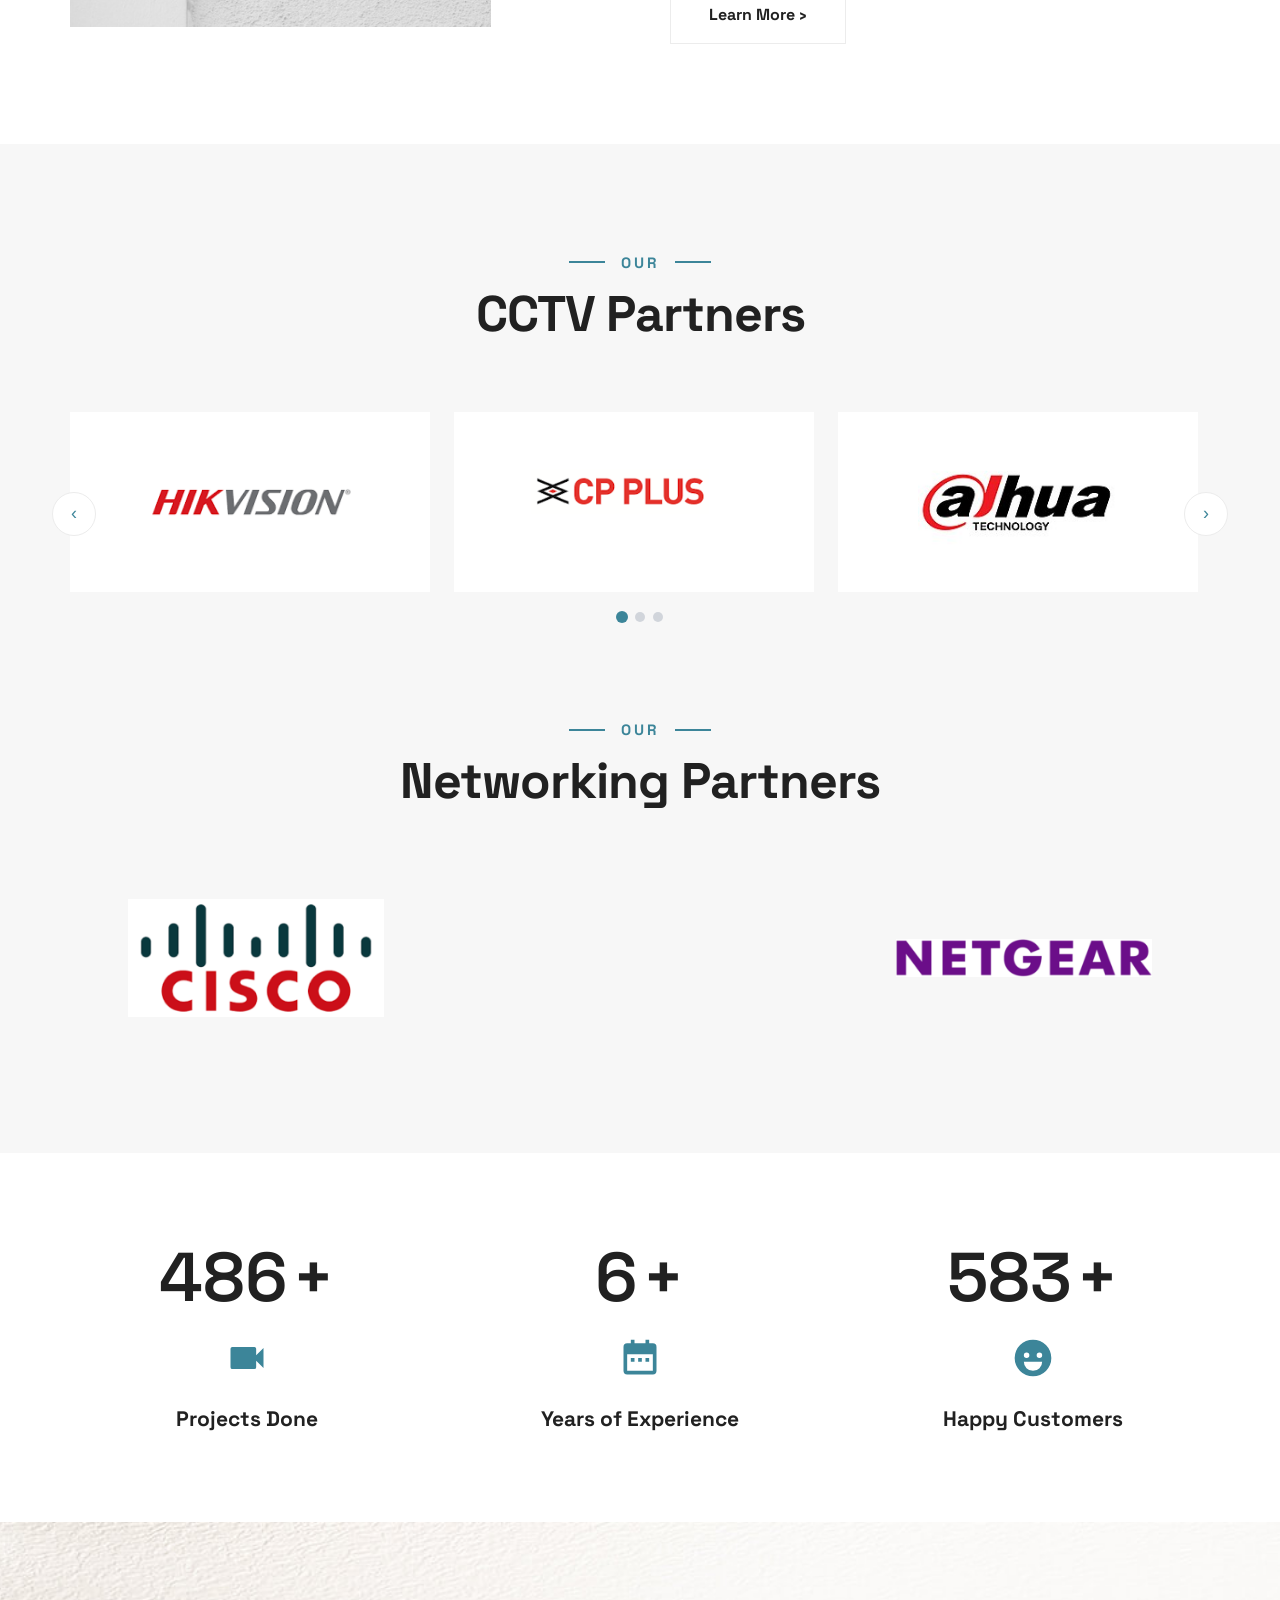
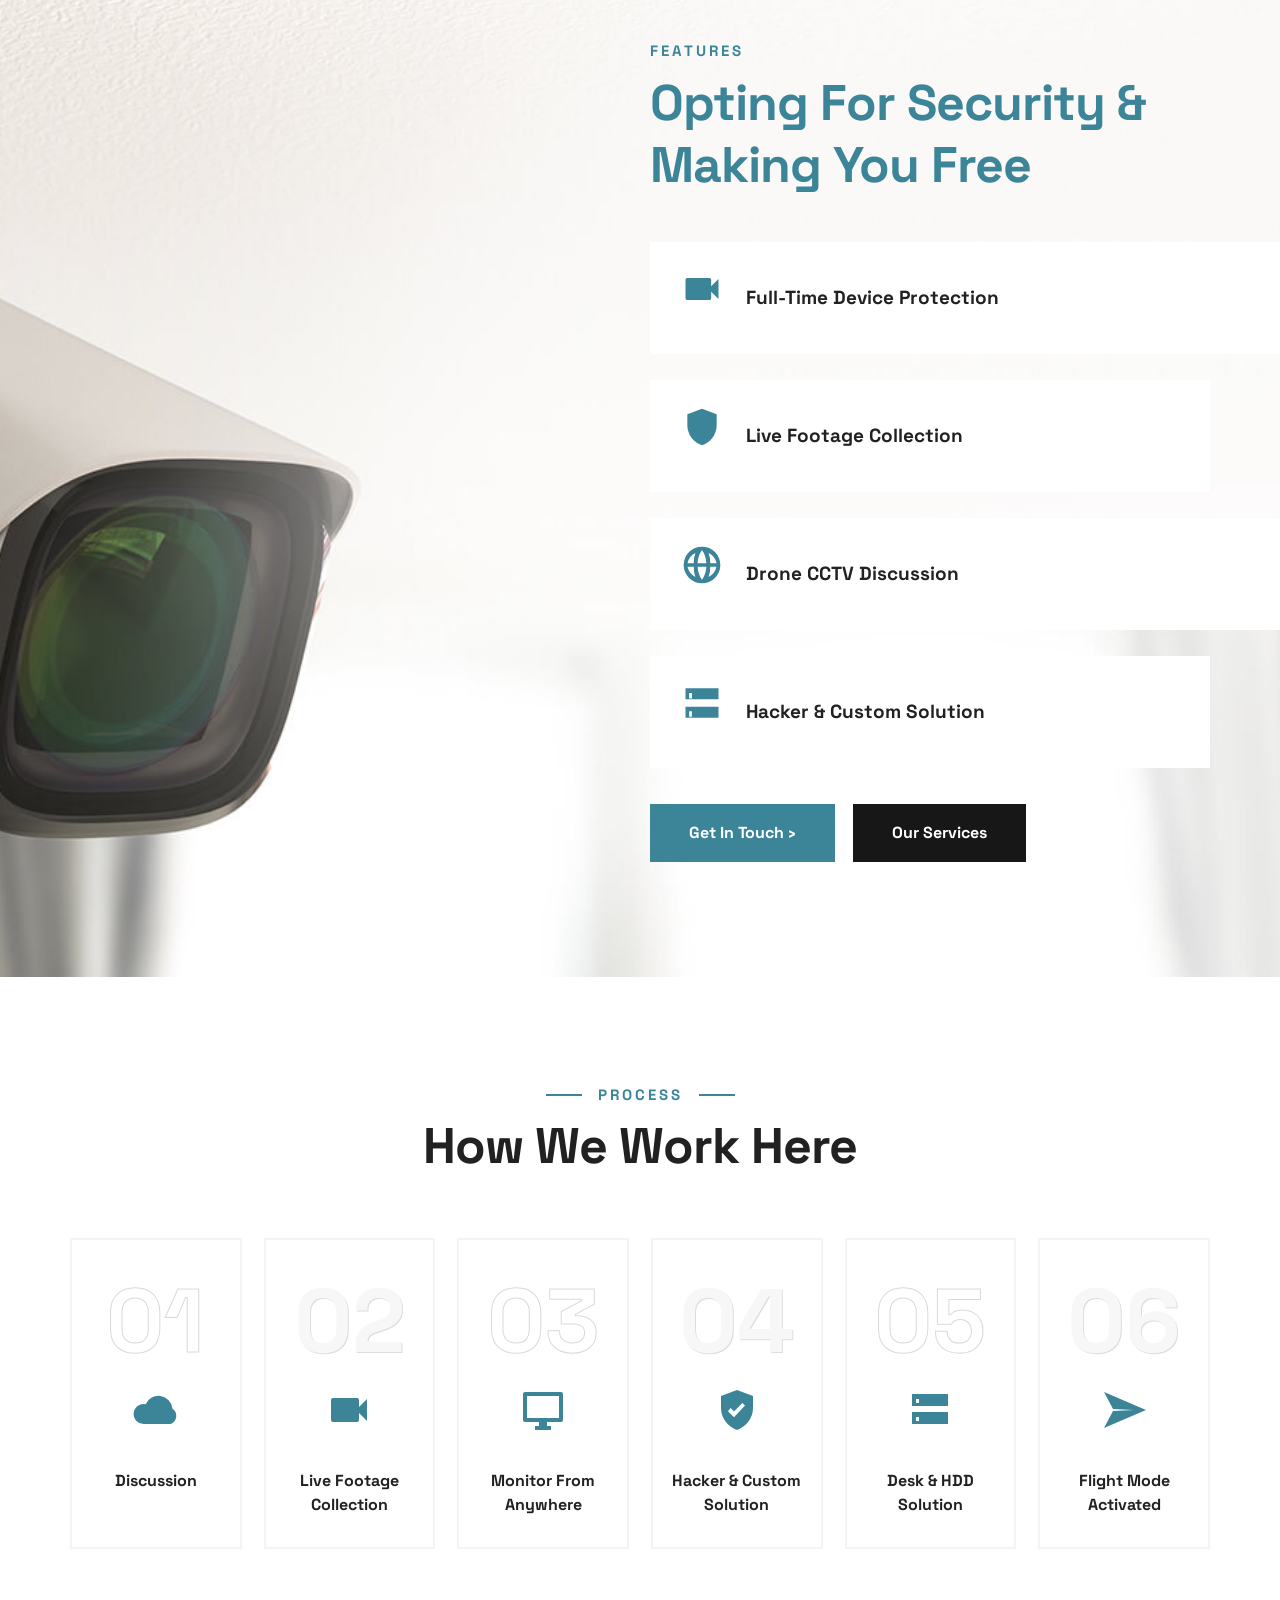
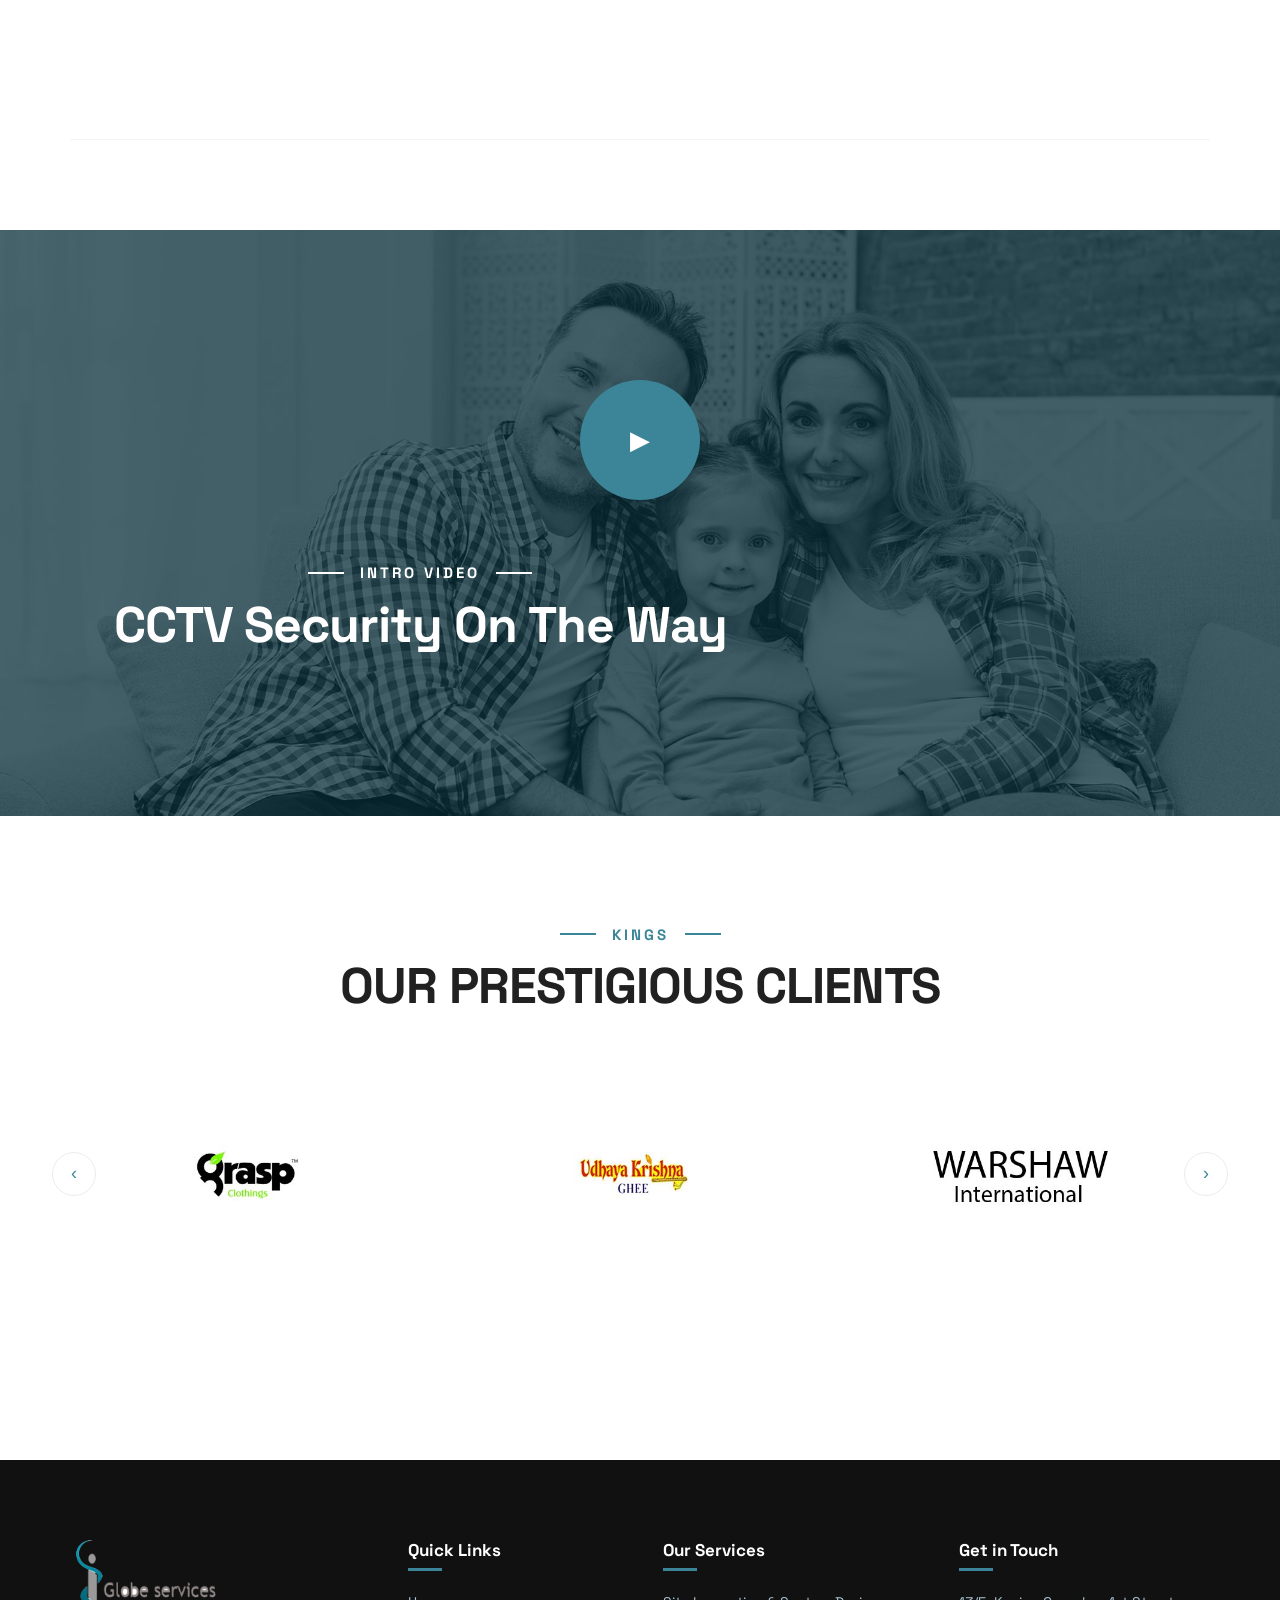
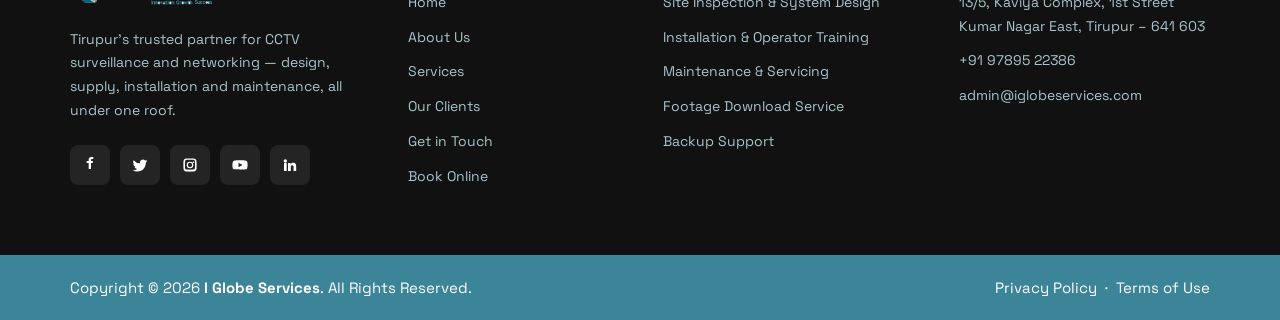
==== commit 2a5dce0d: "remove get in touch section" ====
--- a/index.html
+++ b/index.html
@@ -251,43 +251,7 @@
     </div>
   </section>
 
-  <!-- ===== GET IN TOUCH ===== -->
-  <section class="contact section" id="contact" style="background:#f7f7f7">
-    <div class="container contact-inner" style="display:grid;grid-template-columns:1fr 1fr;gap:60px;align-items:start">
-      <div class="contact-info">
-        <span class="sec-sub left">Get in Touch</span>
-        <h2 class="ab-title reveal">Let's Secure What<br />Matters Most</h2>
-        <p class="ab-text reveal">Call, WhatsApp or email us — we usually respond within a few hours.</p>
-        <div class="contact-rows" style="display:grid;gap:22px">
-          <div class="contact-row reveal" style="display:flex;gap:16px">
-            <span class="cr-icon" style="width:48px;height:48px;border-radius:50%;background:#3c8599;color:#fff;display:grid;place-items:center;flex-shrink:0"><svg viewBox="0 0 24 24" class="ic" style="width:20px"><path d="M12 2a7.4 7.4 0 0 0-7.4 7.4c0 5.6 7.4 12.6 7.4 12.6s7.4-7 7.4-12.6A7.4 7.4 0 0 0 12 2zm0 10a2.6 2.6 0 1 1 0-5.2 2.6 2.6 0 0 1 0 5.2z"/></svg></span>
-            <div><b style="color:#212121">Visit Us</b><p style="color:#777">13/5, Kaviya Complex, 1st Street Kumar Nagar East,<br />Tirupur – 641 603, Tamilnadu</p></div>
-          </div>
-          <div class="contact-row reveal" style="display:flex;gap:16px">
-            <span class="cr-icon" style="width:48px;height:48px;border-radius:50%;background:#3c8599;color:#fff;display:grid;place-items:center;flex-shrink:0"><svg viewBox="0 0 24 24" class="ic" style="width:20px"><path d="M6.6 10.8a15.1 15.1 0 0 0 6.6 6.6l2.2-2.2a1 1 0 0 1 1-.25 11.4 11.4 0 0 0 3.6.57 1 1 0 0 1 1 1V20a1 1 0 0 1-1 1A17 17 0 0 1 3 4a1 1 0 0 1 1-1h3.5a1 1 0 0 1 1 1 11.4 11.4 0 0 0 .57 3.6 1 1 0 0 1-.25 1z"/></svg></span>
-            <div><b style="color:#212121">Call Us</b><p><a href="tel:+919789522386">+91 97895 22386</a></p></div>
-          </div>
-          <div class="contact-row reveal" style="display:flex;gap:16px">
-            <span class="cr-icon" style="width:48px;height:48px;border-radius:50%;background:#3c8599;color:#fff;display:grid;place-items:center;flex-shrink:0"><svg viewBox="0 0 24 24" class="ic" style="width:20px"><path d="M20 4H4a2 2 0 0 0-2 2v12a2 2 0 0 0 2 2h16a2 2 0 0 0 2-2V6a2 2 0 0 0-2-2zm0 4-8 5-8-5V6l8 5 8-5z"/></svg></span>
-            <div><b style="color:#212121">Email Us</b><p><a href="mailto:admin@iglobeservices.com">admin@iglobeservices.com</a></p></div>
-          </div>
-        </div>
-      </div>
-
-      <form class="contact-form reveal" style="background:#fff;padding:40px;border:2px solid #ececec" onsubmit="return submitForm(event)">
-        <h3 style="font-size:24px;margin-bottom:22px">Request a Free Quote</h3>
-        <div class="form-row2" style="display:grid;grid-template-columns:1fr 1fr;gap:14px">
-          <input type="text" id="firstName" placeholder="First Name" required />
-          <input type="text" placeholder="Last Name" />
-        </div>
-        <input type="tel" placeholder="Phone Number" required style="width:100%;padding:13px 16px;margin-bottom:14px;border:1px solid #dcdcdc;background:#fafafa;font-family:inherit" />
-        <input type="email" placeholder="Email Address" required style="width:100%;padding:13px 16px;margin-bottom:14px;border:1px solid #dcdcdc;background:#fafafa;font-family:inherit" />
-        <textarea rows="4" placeholder="Text Message..." style="width:100%;padding:13px 16px;margin-bottom:20px;border:1px solid #dcdcdc;background:#fafafa;font-family:inherit;resize:vertical"></textarea>
-        <button type="submit" class="btn btn-teal" style="width:100%">Submit</button>
-        <p style="font-size:13px;color:#777;text-align:center;margin-top:14px">📞 Prefer to talk? Call <a href="tel:+919789522386" style="color:#3c8599;font-weight:700">+91 97895 22386</a></p>
-      </form>
-    </div>
-  </section>
+  
 
   <!-- ===== FOOTER ===== -->
   <footer>
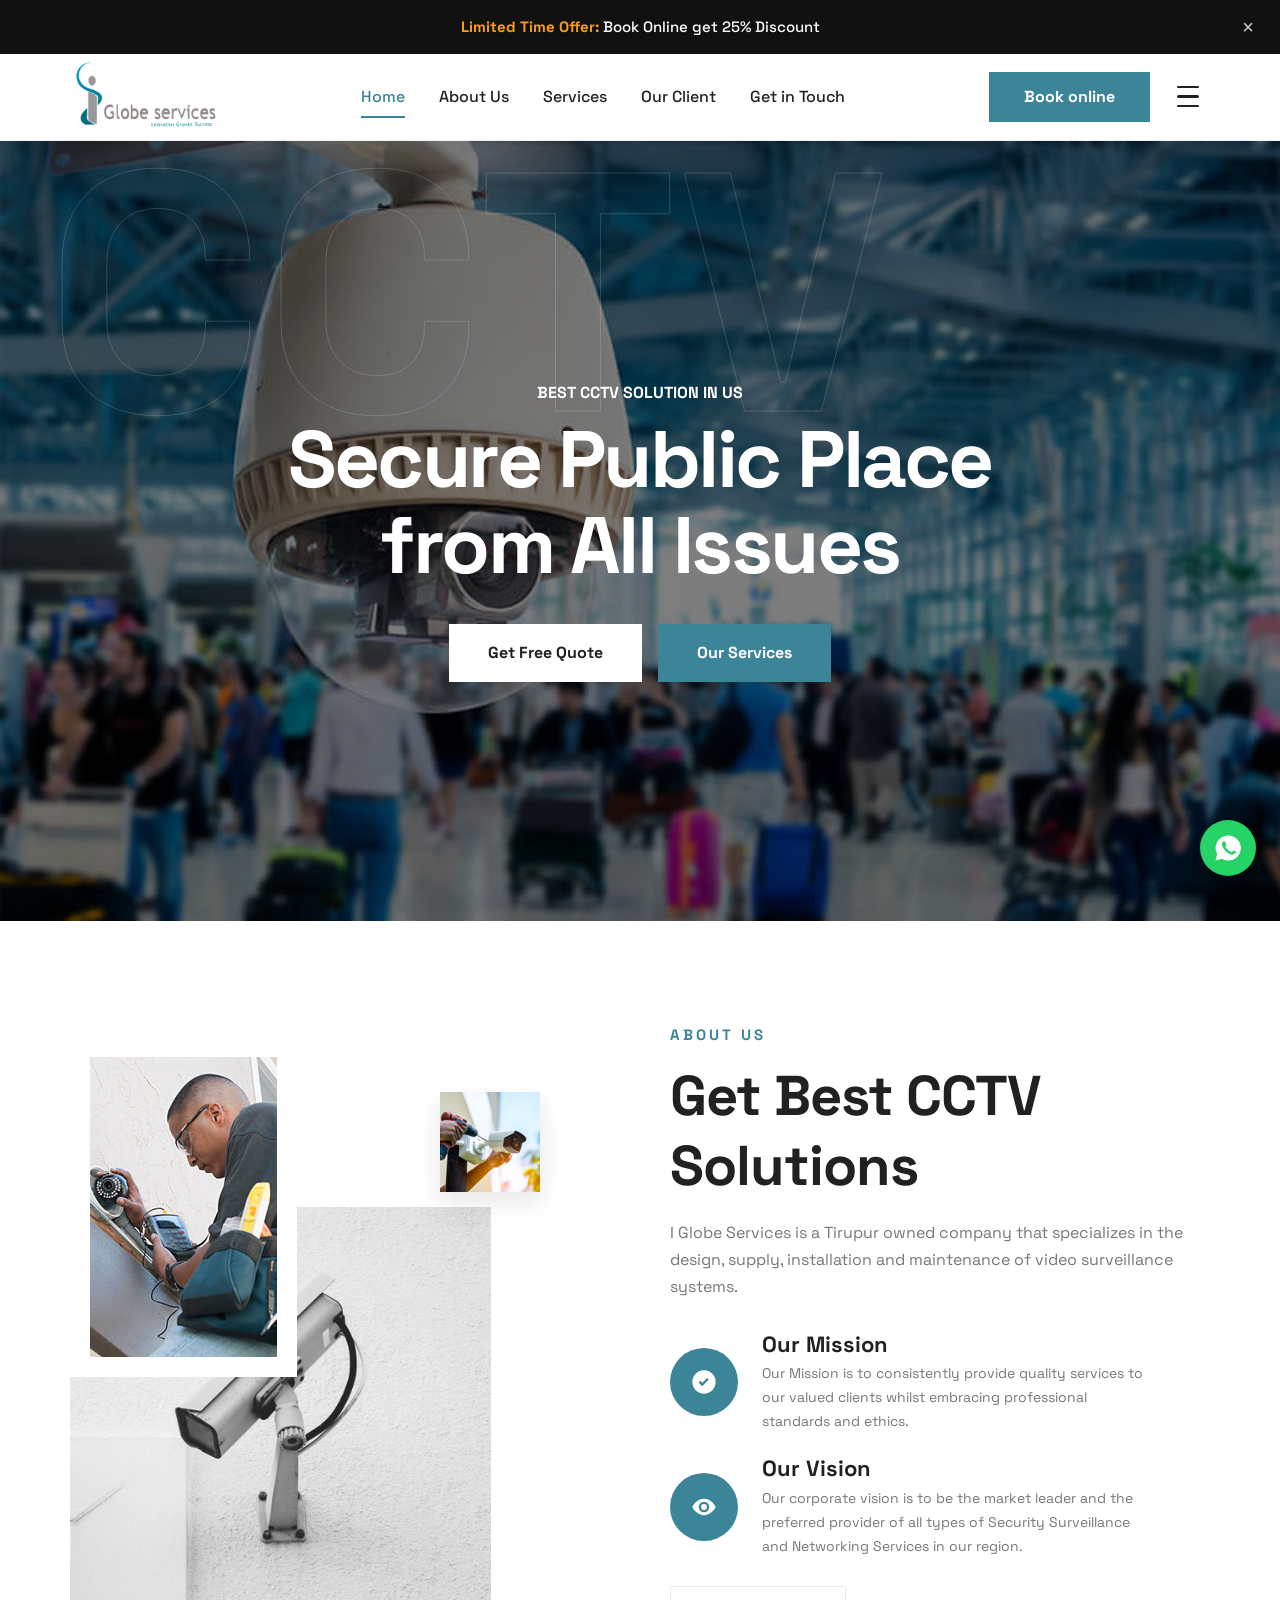
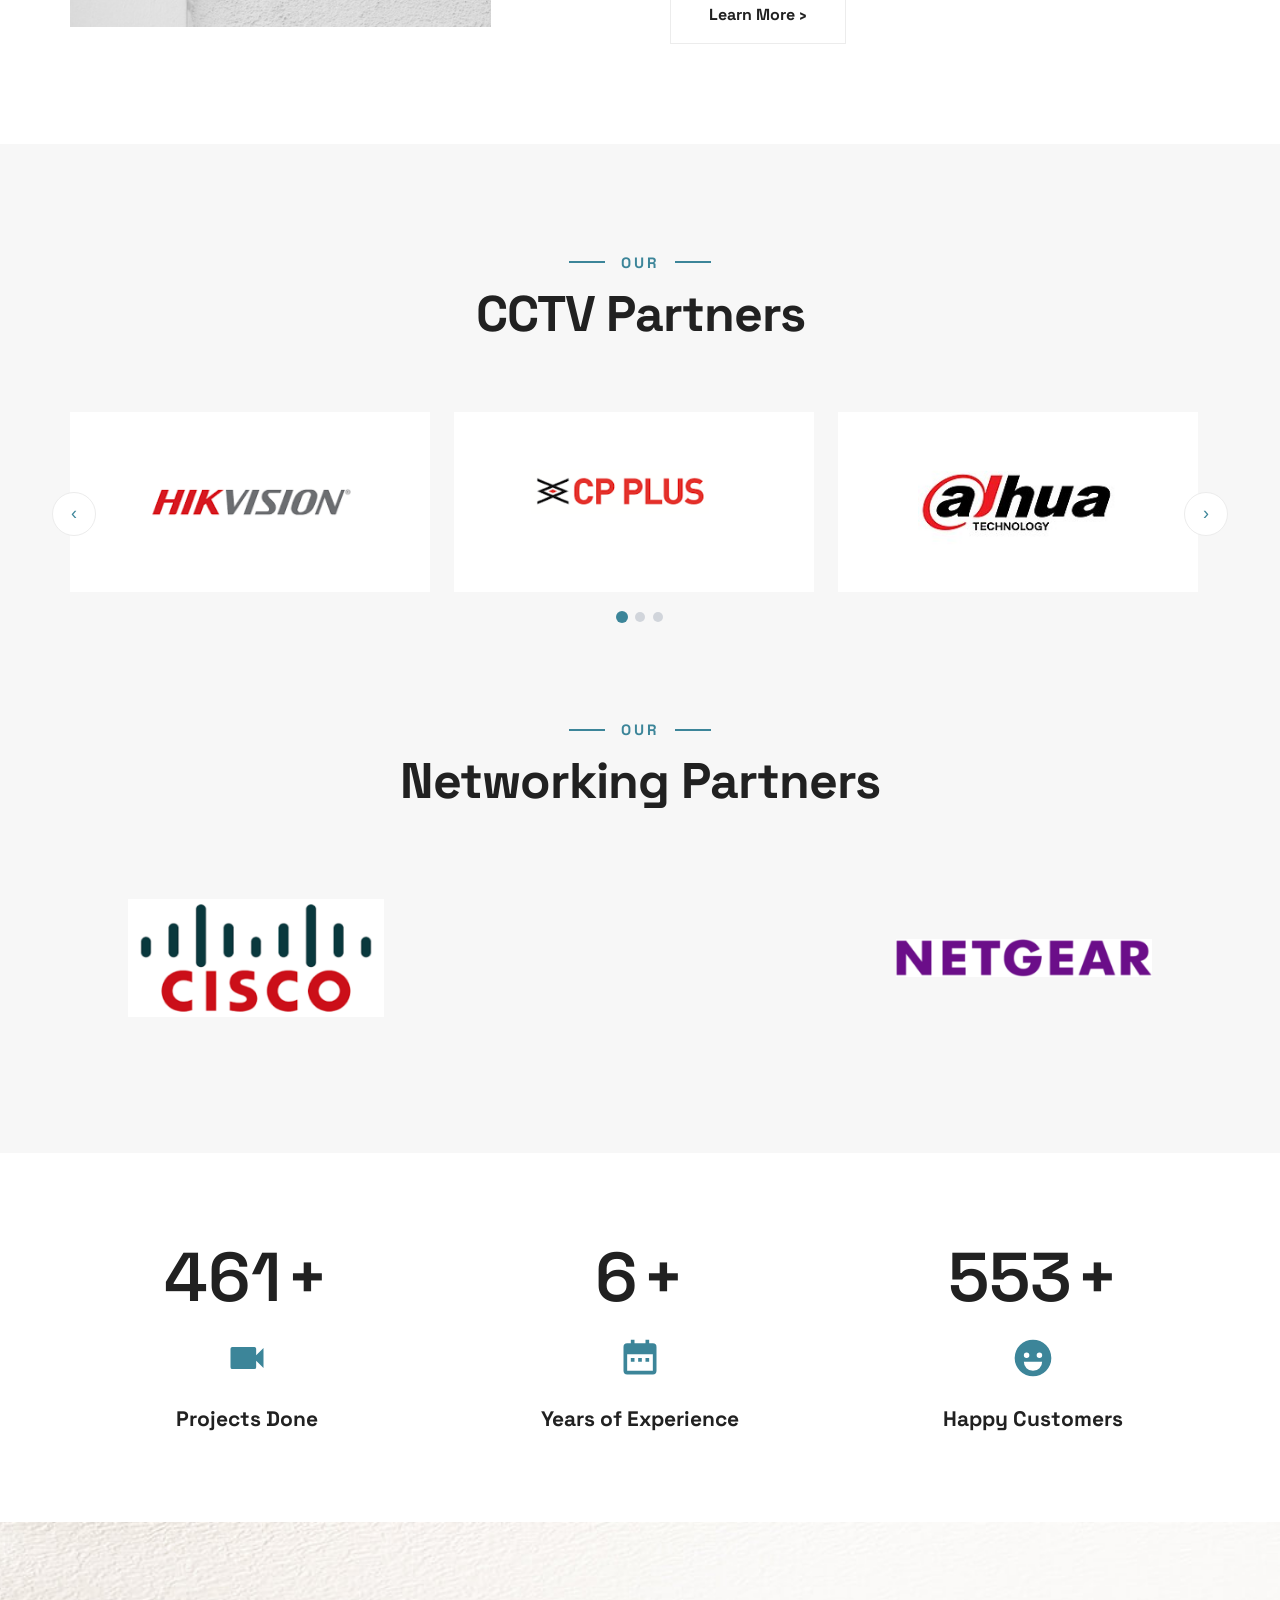
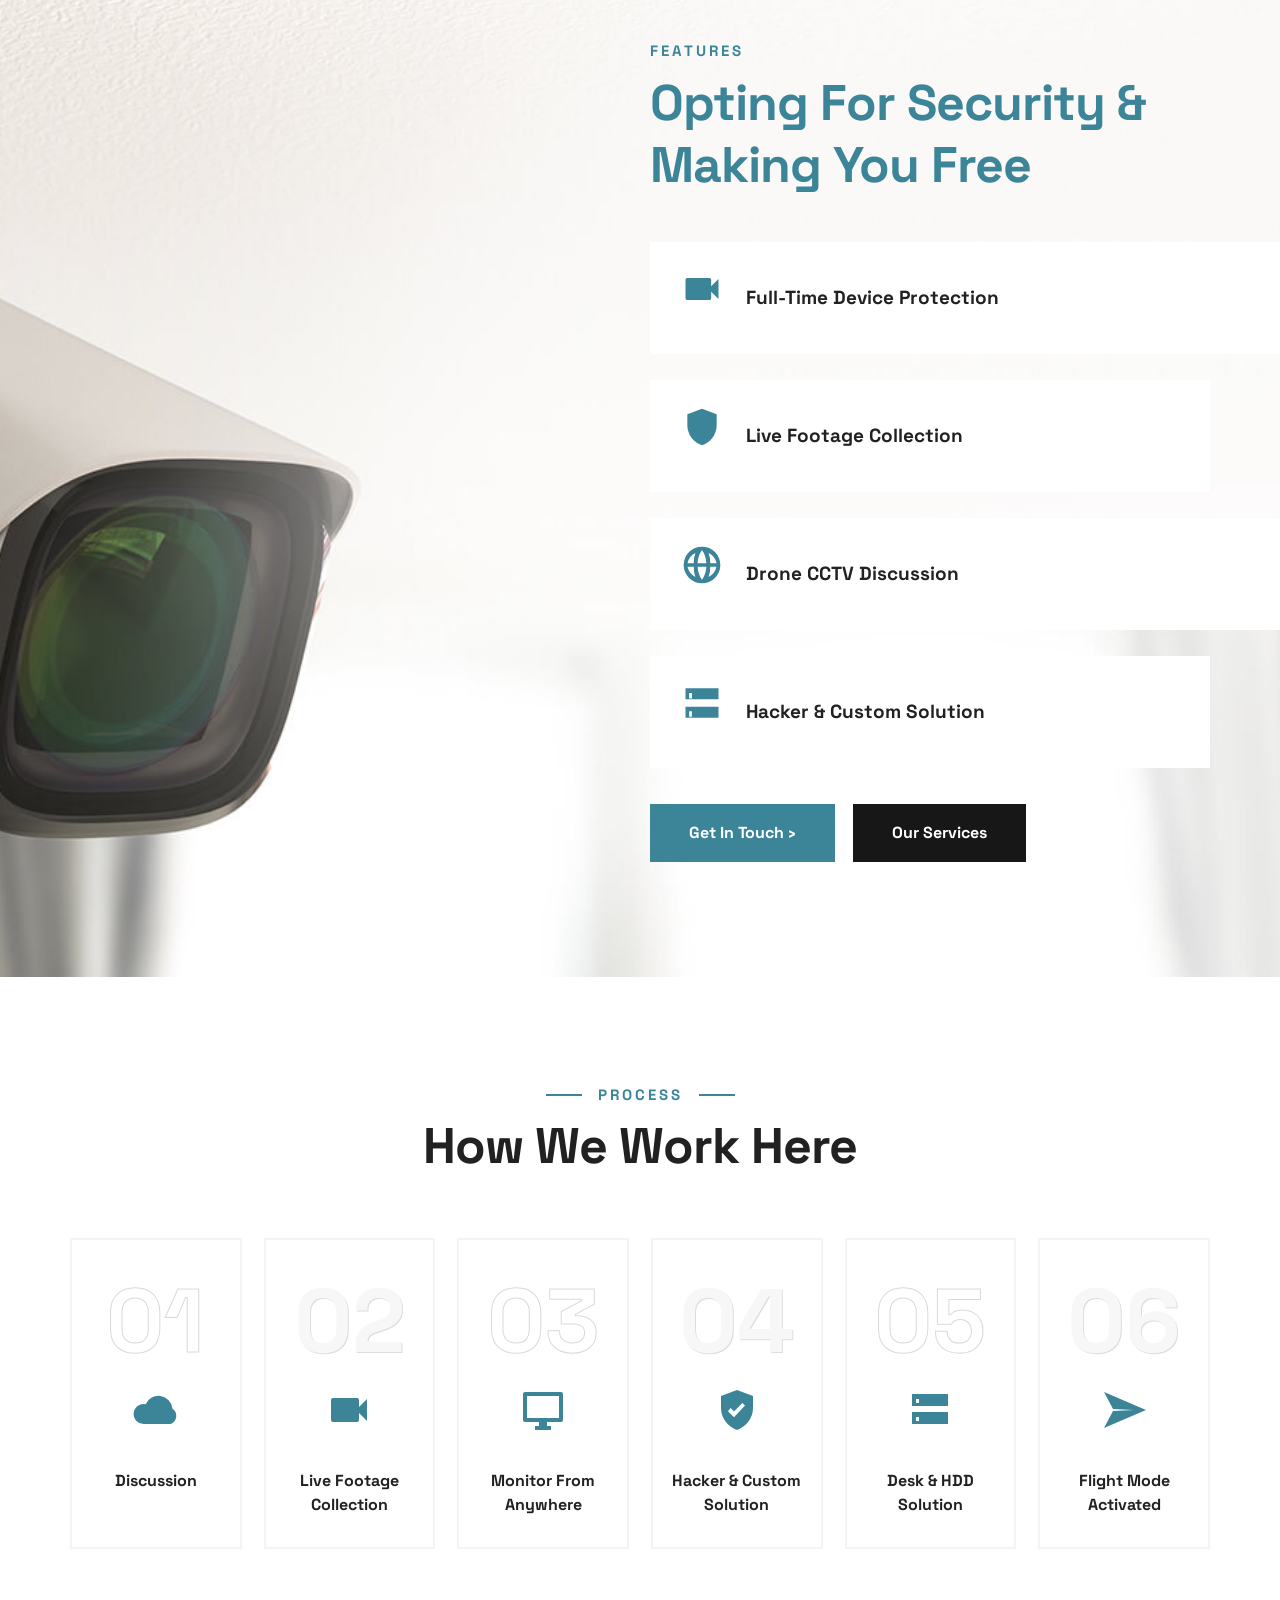
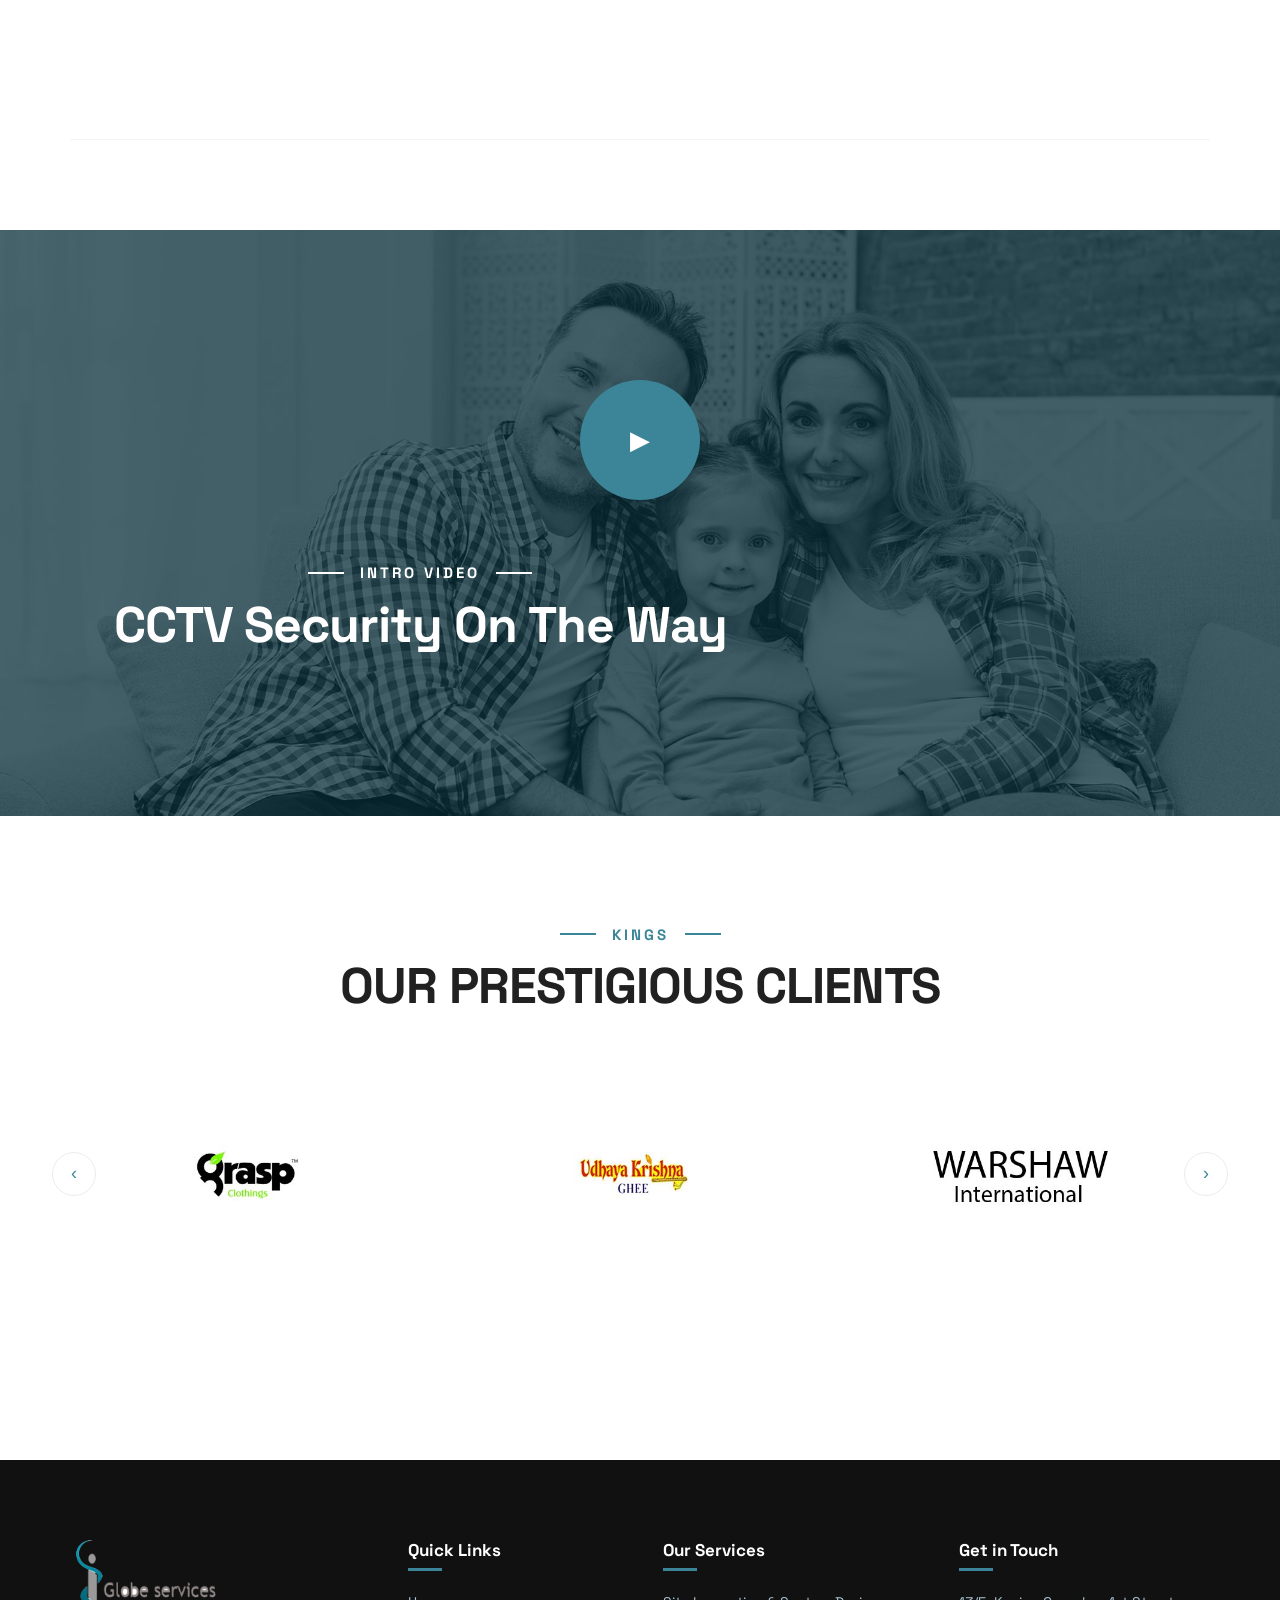
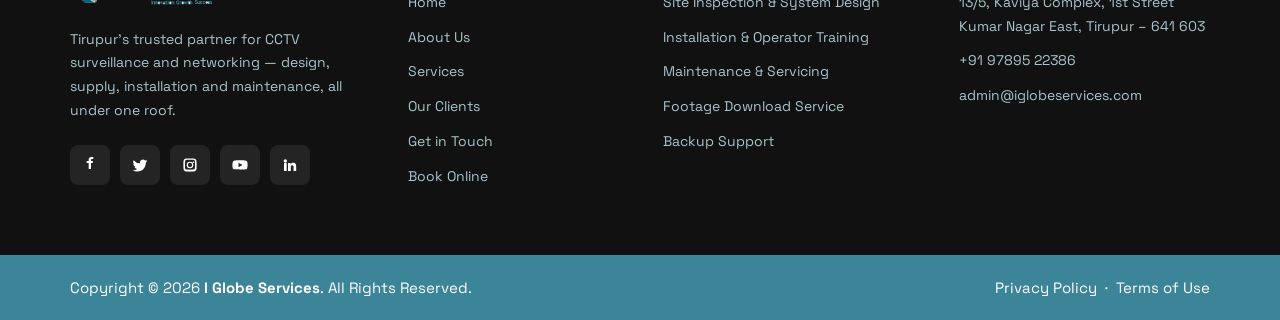
==== commit 3a8c8ed4: "responisve fixed" ====
--- a/index.html
+++ b/index.html
@@ -9,7 +9,7 @@
   <link rel="preconnect" href="https://fonts.googleapis.com" />
   <link rel="preconnect" href="https://fonts.gstatic.com" crossorigin />
   <link href="https://fonts.googleapis.com/css2?family=Space+Grotesk:wght@400;500;600;700&display=swap" rel="stylesheet" />
-  <link rel="stylesheet" href="css/style.css" />
+  <link rel="stylesheet" href="css/style.css?v=3" />
 </head>
 <body>
 
@@ -317,6 +317,6 @@
     <svg viewBox="0 0 24 24" class="ic"><path d="M12 2a10 10 0 0 0-8.6 15L2 22l5.2-1.4A10 10 0 1 0 12 2zm5.2 14.1c-.2.6-1.3 1.2-1.8 1.2a7.4 7.4 0 0 1-3.4-1.2 12.6 12.6 0 0 1-3.9-4.4 5.2 5.2 0 0 1-1-2.8A2.9 2.9 0 0 1 8 6.8c.2-.1.5-.1.7-.1h.5c.2 0 .4 0 .6.5l.9 2.1c.1.2 0 .4-.1.6l-.6.7a.5.5 0 0 0 0 .6 10.3 10.3 0 0 0 4.6 4 .5.5 0 0 0 .7 0l.8-1c.2-.2.4-.2.6-.1l2.1 1c.3.1.5.3.5.4z"/></svg>
   </a>
 
-  <script src="script.js"></script>
+  <script src="script.js?v=2"></script>
 </body>
 </html>
--- a/css/style.css
+++ b/css/style.css
@@ -108,8 +108,23 @@
 .btn-book:hover { background: var(--dark); }
 .header-phone { display: none; }
 
-.hamburger { display: none; flex-direction: column; gap: 5px; background: none; border: 0; cursor: pointer; padding: 8px; }
-.hamburger span { width: 24px; height: 2.5px; background: var(--ink); transition: .3s; }
+.hamburger {
+  display: none; flex-direction: column; gap: 5px;
+  background: none; border: 0; cursor: pointer;
+  padding: 10px; width: 44px; height: 44px;
+  display: grid; place-items: center;
+  border-radius: 12px;
+  transition: background .2s ease;
+}
+.hamburger:hover { background: rgba(60,133,153,.08); }
+.hamburger span {
+  width: 22px; height: 2.5px; background: var(--ink);
+  border-radius: 2px; transition: all .35s cubic-bezier(0.4,0,0.2,1);
+  transform-origin: center; display: block;
+}
+.hamburger.active span:nth-child(1) { transform: translateY(7px) rotate(45deg); }
+.hamburger.active span:nth-child(2) { opacity: 0; transform: scaleX(0); }
+.hamburger.active span:nth-child(3) { transform: translateY(-7px) rotate(-45deg); }
 
 /* =========================================================
    HERO SLIDER (exact original style)
@@ -355,90 +370,215 @@
 }
 .client-note { text-align: center; margin-top: 44px; font-size: 20px; font-weight: 700; color: var(--ink); }
 
-/* Contact info cards */
-.contact-section {
-  padding: 80px 0;
-  background:
-    radial-gradient(circle at 10% 0%, rgba(60,133,153,.10), transparent 34%),
-    radial-gradient(circle at 92% 100%, rgba(60,133,153,.07), transparent 30%),
-    #f7f9fa;
-}
-.contact-cards {
-  display: grid; grid-template-columns: 1fr 1fr; gap: 24px;
-}
-.cc-item:nth-child(1) { grid-column: 1; grid-row: 1; }
-.cc-item:nth-child(2) { grid-column: 1; grid-row: 2; }
-.cc-address { grid-column: 2; grid-row: 1 / span 2; }
-.cc-item {
-  position: relative; display: flex; align-items: stretch; gap: 18px; height: 100%;
-  padding: 28px 28px; overflow: hidden; text-align: left;
-  background: #fff; border-radius: 20px;
-  box-shadow: 0 8px 26px rgba(18,38,45,.06);
-  transition: transform .3s ease, box-shadow .3s ease;
-}
-.cc-item:hover {
+/* Contact Modern */
+.contact-modern {
+  padding: 100px 0;
+  background: linear-gradient(180deg, #ffffff 0%, #f8fbfc 100%);
+}
+
+.contact-modern-header {
+  text-align: center;
+  max-width: 700px;
+  margin: 0 auto 60px;
+}
+
+.contact-modern-title {
+  font-size: clamp(36px, 5vw, 52px);
+  font-weight: 700;
+  letter-spacing: -1.5px;
+  color: var(--ink);
+  margin: 12px 0 18px;
+  line-height: 1.15;
+}
+
+.contact-modern-desc {
+  font-size: 18px;
+  color: var(--body-c);
+}
+
+.contact-modern-grid {
+  display: grid;
+  grid-template-columns: repeat(2, 1fr);
+  gap: 24px;
+  margin-bottom: 30px;
+}
+
+.contact-card-modern {
+  display: flex;
+  align-items: center;
+  gap: 20px;
+  background: #fff;
+  padding: 32px;
+  border-radius: 20px;
+  border: 1px solid var(--border);
+  transition: all 0.3s ease;
+  box-shadow: 0 4px 20px rgba(0, 0, 0, 0.02);
+}
+
+.contact-card-modern:hover {
   transform: translateY(-6px);
-  box-shadow: 0 20px 45px rgba(18,38,45,.10);
-}
-.cc-item:focus-visible { outline: 3px solid rgba(60,133,153,.35); outline-offset: 3px; }
-.cc-icon {
-  width: 58px; height: 58px; flex-shrink: 0; border-radius: 16px; align-self: flex-start;
-  display: grid; place-items: center; color: #fff;
-  background: linear-gradient(135deg, #4c9cb2, var(--teal-dark));
-  box-shadow: 0 10px 22px rgba(60,133,153,.28);
-}
-.cc-icon .ic { width: 26px; height: 26px; }
-.cc-body { display: flex; flex: 1; flex-direction: column; min-width: 0; }
-.cc-label {
-  display: block; margin-bottom: 6px; color: var(--teal);
-  font-size: 12px; font-weight: 700; letter-spacing: 1.6px; text-transform: uppercase;
-}
-.cc-value {
-  display: block; color: var(--ink); font-size: 17px; font-weight: 700;
-  line-height: 1.4; overflow-wrap: anywhere; transition: color .25s ease;
-}
-a.cc-item:hover .cc-value { color: var(--teal); }
-.cc-text { display: block; margin-top: 5px; color: var(--body-c); font-size: 15px; line-height: 1.6; }
-.cc-note { display: block; margin-top: 7px; color: #8b9599; font-size: 13px; line-height: 1.55; }
-.cc-city {
-  display: inline-block; align-self: flex-start; margin-top: 14px; padding: 5px 12px;
-  border-radius: 999px; background: #edf5f7; color: var(--teal-dark);
-  font-size: 12px; font-weight: 700; letter-spacing: .3px;
-}
-.cc-action {
-  display: inline-flex; align-items: center; gap: 6px; margin-top: auto; padding-top: 18px;
-  color: var(--teal); font-size: 13px; font-weight: 700;
-}
-.cc-action .ic { width: 14px; height: 14px; transition: transform .25s ease; }
-.cc-item:hover .cc-action .ic { transform: translateX(3px); }
-
-/* Featured address card */
-.cc-address {
+  border-color: rgba(60, 133, 153, 0.4);
+  box-shadow: 0 20px 60px rgba(60, 133, 153, 0.12);
+}
+
+.contact-card-modern-icon {
+  width: 64px;
+  height: 64px;
+  border-radius: 16px;
+  background: linear-gradient(135deg, var(--teal) 0%, var(--teal-dark) 100%);
   color: #fff;
-  background:
-    radial-gradient(circle at 100% 0%, rgba(255,255,255,.16), transparent 42%),
-    linear-gradient(145deg, #4292a8 0%, #2a6474 100%);
-  box-shadow: 0 18px 45px rgba(27,70,82,.24);
-}
-.cc-address::after {
-  content: ""; position: absolute; right: -80px; bottom: -90px;
-  width: 250px; height: 250px; border-radius: 50%;
-  border: 38px solid rgba(255,255,255,.06); pointer-events: none;
-}
-.cc-address .cc-icon,
-.cc-address .cc-body { position: relative; z-index: 1; }
-.cc-address .cc-icon {
-  background: rgba(255,255,255,.14);
-  border: 1px solid rgba(255,255,255,.18);
-  box-shadow: none;
-}
-.cc-address .cc-label { color: #b9e0e9; }
-.cc-address .cc-value,
-a.cc-address:hover .cc-value { color: #fff; }
-.cc-address .cc-text { color: rgba(255,255,255,.88); }
-.cc-address .cc-note { color: rgba(255,255,255,.62); }
-.cc-address .cc-city { background: rgba(255,255,255,.14); color: #fff; }
-.cc-address .cc-action { color: #fff; }
+  display: grid;
+  place-items: center;
+  flex-shrink: 0;
+  box-shadow: 0 12px 30px rgba(60, 133, 153, 0.25);
+}
+
+.contact-card-modern-icon .ic {
+  width: 30px;
+  height: 30px;
+}
+
+.contact-card-modern-content {
+  flex: 1;
+  display: flex;
+  flex-direction: column;
+  gap: 4px;
+}
+
+.contact-card-modern-label {
+  font-size: 13px;
+  text-transform: uppercase;
+  letter-spacing: 1.5px;
+  color: var(--teal);
+  font-weight: 700;
+}
+
+.contact-card-modern-value {
+  font-size: 20px;
+  font-weight: 700;
+  color: var(--ink);
+}
+
+.contact-card-modern-note {
+  font-size: 14px;
+  color: var(--body-c);
+}
+
+.contact-card-modern-arrow {
+  font-size: 24px;
+  color: var(--teal);
+  transition: transform 0.3s ease;
+}
+
+.contact-card-modern:hover .contact-card-modern-arrow {
+  transform: translateX(6px);
+}
+
+/* Address Modern */
+.contact-address-modern {
+  background: #fff;
+  border-radius: 24px;
+  border: 1px solid var(--border);
+  overflow: hidden;
+  box-shadow: 0 10px 40px rgba(0, 0, 0, 0.03);
+}
+
+.contact-address-modern-header {
+  display: flex;
+  align-items: center;
+  gap: 18px;
+  padding: 32px 40px;
+  background: linear-gradient(135deg, rgba(60, 133, 153, 0.08) 0%, rgba(60, 133, 153, 0.03) 100%);
+  border-bottom: 1px solid var(--border);
+}
+
+.contact-address-modern-icon {
+  width: 56px;
+  height: 56px;
+  border-radius: 14px;
+  background: linear-gradient(135deg, var(--teal) 0%, var(--teal-dark) 100%);
+  color: #fff;
+  display: grid;
+  place-items: center;
+  box-shadow: 0 10px 25px rgba(60, 133, 153, 0.25);
+}
+
+.contact-address-modern-icon .ic {
+  width: 28px;
+  height: 28px;
+}
+
+.contact-address-modern-header h3 {
+  font-size: 26px;
+  font-weight: 700;
+  color: var(--ink);
+  margin-bottom: 4px;
+}
+
+.contact-address-modern-header p {
+  font-size: 15px;
+  color: var(--body-c);
+}
+
+.contact-address-modern-body {
+  display: flex;
+  align-items: flex-start;
+  justify-content: space-between;
+  gap: 40px;
+  padding: 40px;
+}
+
+.contact-address-details h4 {
+  font-size: 20px;
+  font-weight: 700;
+  color: var(--ink);
+  margin-bottom: 12px;
+}
+
+.contact-address-details p {
+  font-size: 16px;
+  color: var(--body-c);
+  line-height: 1.8;
+  margin-bottom: 8px;
+}
+
+.contact-landmark {
+  font-size: 15px !important;
+  color: var(--teal) !important;
+  font-weight: 500;
+}
+
+.contact-city {
+  font-size: 17px !important;
+  font-weight: 600 !important;
+  color: var(--ink) !important;
+  margin-top: 16px !important;
+}
+
+.contact-directions-btn {
+  display: inline-flex;
+  align-items: center;
+  gap: 10px;
+  padding: 14px 32px;
+  background: var(--teal);
+  color: #fff;
+  border-radius: 12px;
+  font-weight: 700;
+  font-size: 16px;
+  transition: all 0.3s ease;
+  flex-shrink: 0;
+}
+
+.contact-directions-btn:hover {
+  background: var(--teal-dark);
+  transform: translateX(6px);
+  box-shadow: 0 12px 30px rgba(60, 133, 153, 0.3);
+}
+
+.contact-directions-btn .ic {
+  width: 18px;
+  height: 18px;
+}
 
 /* Location map */
 .map-section { padding: 90px 0; }
@@ -563,6 +703,277 @@
 .wa-float .ic { width: 30px; height: 30px; }
 
 /* =========================================================
+   CLIENTS PAGE - ELEGANT
+   ========================================================= */
+.clients-hero-elegant {
+  padding: 120px 0 100px;
+  background: radial-gradient(circle at top right, rgba(60, 133, 153, 0.08) 0%, transparent 50%),
+              linear-gradient(135deg, #ffffff 0%, #f8fbfc 100%);
+}
+
+.clients-hero-elegant-content {
+  text-align: center;
+  max-width: 800px;
+  margin: 0 auto;
+}
+
+.clients-badge {
+  display: inline-block;
+  padding: 8px 20px;
+  background: linear-gradient(135deg, rgba(60, 133, 153, 0.1) 0%, rgba(60, 133, 153, 0.05) 100%);
+  color: var(--teal);
+  border-radius: 50px;
+  font-weight: 600;
+  font-size: 14px;
+  letter-spacing: 0.5px;
+  margin-bottom: 24px;
+}
+
+.clients-hero-elegant-title {
+  font-size: clamp(40px, 6vw, 64px);
+  font-weight: 700;
+  letter-spacing: -2px;
+  color: var(--ink);
+  margin-bottom: 20px;
+  line-height: 1.1;
+}
+
+.clients-hero-elegant-desc {
+  font-size: 20px;
+  color: var(--body-c);
+  margin-bottom: 50px;
+  line-height: 1.7;
+}
+
+.clients-hero-elegant-stats {
+  display: flex;
+  align-items: center;
+  justify-content: center;
+  gap: 40px;
+  flex-wrap: wrap;
+}
+
+.hero-stat {
+  text-align: center;
+}
+
+.hero-stat-number {
+  display: block;
+  font-size: 42px;
+  font-weight: 700;
+  color: var(--teal);
+  line-height: 1;
+  margin-bottom: 8px;
+}
+
+.hero-stat-label {
+  font-size: 15px;
+  color: var(--body-c);
+  font-weight: 500;
+}
+
+.hero-stat-divider {
+  width: 1px;
+  height: 50px;
+  background: var(--border);
+}
+
+/* Featured Clients */
+.featured-clients {
+  padding: 80px 0;
+}
+
+.featured-clients-header {
+  margin-bottom: 50px;
+}
+
+.featured-clients-title {
+  font-size: clamp(32px, 4vw, 44px);
+  font-weight: 700;
+  letter-spacing: -1px;
+  color: var(--ink);
+  margin-top: 12px;
+}
+
+.clients-marquee-wrap {
+  overflow: hidden;
+  padding: 10px 0;
+}
+
+.clients-marquee {
+  position: relative;
+  overflow: hidden;
+}
+
+.clients-marquee-track {
+  display: flex;
+  gap: 24px;
+  animation: clients-marquee 25s linear infinite;
+  width: max-content;
+}
+
+.clients-marquee-wrap:hover .clients-marquee-track {
+  animation-play-state: paused;
+}
+
+.clients-marquee-item {
+  background: #fff;
+  padding: 30px 40px;
+  border-radius: 16px;
+  border: 1px solid var(--border);
+  display: grid;
+  place-items: center;
+  transition: all 0.3s ease;
+  box-shadow: 0 2px 10px rgba(0, 0, 0, 0.02);
+  flex-shrink: 0;
+  min-width: 220px;
+}
+
+.clients-marquee-item:hover {
+  border-color: rgba(60, 133, 153, 0.4);
+  box-shadow: 0 16px 50px rgba(60, 133, 153, 0.12);
+  transform: scale(1.05);
+}
+
+.clients-marquee-item img {
+  height: 70px;
+  width: auto;
+  max-width: 140px;
+  object-fit: contain;
+}
+
+@keyframes clients-marquee {
+  0% {
+    transform: translateX(0);
+  }
+  100% {
+    transform: translateX(calc(-50% - 12px));
+  }
+}
+
+/* Elegant Categories */
+.clients-categories-elegant {
+  padding: 100px 0;
+  background: linear-gradient(180deg, #ffffff 0%, #f8fbfc 100%);
+}
+
+.elegant-categories-grid {
+  display: grid;
+  grid-template-columns: repeat(3, 1fr);
+  gap: 24px;
+  margin-bottom: 40px;
+}
+
+.elegant-category-card {
+  position: relative;
+  background: #fff;
+  border-radius: 20px;
+  border: 1px solid var(--border);
+  overflow: hidden;
+  transition: all 0.4s ease;
+  box-shadow: 0 4px 20px rgba(0, 0, 0, 0.02);
+}
+
+.elegant-category-card:hover {
+  transform: translateY(-8px);
+  border-color: rgba(60, 133, 153, 0.4);
+  box-shadow: 0 24px 70px rgba(60, 133, 153, 0.15);
+}
+
+.elegant-category-content {
+  position: relative;
+  padding: 40px 32px;
+  z-index: 2;
+}
+
+.elegant-category-icon {
+  width: 64px;
+  height: 64px;
+  border-radius: 16px;
+  background: linear-gradient(135deg, var(--teal) 0%, var(--teal-dark) 100%);
+  color: #fff;
+  display: grid;
+  place-items: center;
+  margin-bottom: 24px;
+  box-shadow: 0 12px 30px rgba(60, 133, 153, 0.25);
+}
+
+.elegant-category-icon .ic {
+  width: 32px;
+  height: 32px;
+}
+
+.elegant-category-card h3 {
+  font-size: 26px;
+  font-weight: 700;
+  color: var(--ink);
+  margin-bottom: 16px;
+}
+
+.elegant-category-list {
+  display: flex;
+  flex-direction: column;
+  gap: 10px;
+}
+
+.elegant-category-list li {
+  font-size: 15px;
+  color: var(--body-c);
+  line-height: 1.6;
+}
+
+/* Elegant Corporate */
+.elegant-corporate {
+  background: #fff;
+  padding: 50px;
+  border-radius: 24px;
+  border: 1px solid var(--border);
+  box-shadow: 0 10px 40px rgba(0, 0, 0, 0.03);
+}
+
+.elegant-corporate-header {
+  text-align: center;
+  margin-bottom: 40px;
+}
+
+.elegant-corporate-header h3 {
+  font-size: 32px;
+  font-weight: 700;
+  color: var(--ink);
+  margin-bottom: 10px;
+}
+
+.elegant-corporate-header p {
+  font-size: 17px;
+  color: var(--body-c);
+}
+
+.elegant-corporate-grid {
+  display: grid;
+  grid-template-columns: repeat(4, 1fr);
+  gap: 16px;
+}
+
+.corporate-item {
+  padding: 16px 20px;
+  background: linear-gradient(135deg, #f8fbfc 0%, #ffffff 100%);
+  border: 1px solid var(--border);
+  border-radius: 12px;
+  text-align: center;
+  font-size: 14px;
+  color: var(--ink);
+  font-weight: 500;
+  transition: all 0.3s ease;
+}
+
+.corporate-item:hover {
+  background: linear-gradient(135deg, rgba(60, 133, 153, 0.08) 0%, rgba(60, 133, 153, 0.03) 100%);
+  border-color: rgba(60, 133, 153, 0.4);
+  color: var(--teal);
+  transform: scale(1.02);
+}
+
+/* =========================================================
    REVEAL + RESPONSIVE
    ========================================================= */
 .reveal { opacity: 0; transform: translateY(26px); transition: opacity .7s ease, transform .7s ease; }
@@ -575,24 +986,84 @@
 @media (max-width: 1024px) {
   .header-phone { display: none; }
   .about-grid, .exp-grid, .split { grid-template-columns: 1fr; gap: 60px; }
-  .fea-list:nth-child(odd) { margin-right: 0; }
-  .features-box { margin: 0 auto; padding: 0 20px; }
+  .featured-clients-grid { grid-template-columns: repeat(3, 1fr); }
+  .elegant-categories-grid { grid-template-columns: 1fr; }
+  .elegant-corporate-grid { grid-template-columns: repeat(2, 1fr); }
+  .elegant-corporate { padding: 36px; }
+  .contact-modern-grid { grid-template-columns: 1fr; }
+  .contact-address-modern-body { flex-direction: column; gap: 30px; padding: 32px; }
   .contact-cards { grid-template-columns: 1fr 1fr; }
   .slide-big-text { display: none; }
 }
 @media (max-width: 768px) {
-  .hamburger { display: flex; }
+  .hamburger { display: flex; z-index: 10001; }
   .header-right .btn-book { display: none; }
   .header-inner { justify-content: space-between; }
   .nav {
-    position: fixed; top: 86px; right: -100%; width: min(320px, 85%);
-    height: calc(100vh - 86px); background: #fff; flex-direction: column;
-    align-items: flex-start; padding: 40px 30px; gap: 20px;
-    box-shadow: 0 20px 50px rgba(0,0,0,.15); transition: right .35s; margin: 0;
+    position: fixed; top: 0; right: -100%; width: min(320px, 88%);
+    height: 100dvh; background: linear-gradient(180deg, #ffffff 0%, #f8fbfc 100%);
+    flex-direction: column; align-items: stretch; justify-content: flex-start;
+    padding: 0 0 40px; gap: 0; box-shadow: -25px 0 70px rgba(0, 30, 40, 0.25);
+    transition: right 0.4s cubic-bezier(0.4, 0, 0.2, 1); margin: 0; z-index: 10000; overflow-y: auto;
   }
   .nav.open { right: 0; }
+  .nav-header {
+    display: flex; align-items: center; justify-content: space-between;
+    padding: 18px 28px; border-bottom: 1px solid rgba(60, 133, 153, 0.15);
+    margin-bottom: 16px; background: #fff;
+  }
+  .nav-header img { height: 58px; }
+  .nav-close {
+    background: linear-gradient(135deg, rgba(60, 133, 153, 0.12), rgba(60, 133, 153, 0.08));
+    border: none; font-size: 32px; color: var(--teal-dark);
+    cursor: pointer; line-height: 1; padding: 8px 16px; border-radius: 12px;
+    transition: all 0.3s ease;
+  }
+  .nav-close:hover {
+    background: var(--teal); color: #fff;
+    transform: rotate(90deg);
+  }
+  .nav-link {
+    padding: 18px 28px; font-size: 17px; border: none; width: 100%; font-weight: 600;
+    position: relative;
+  }
+  .nav-link::after { display: none; }
+  .nav-link:hover {
+    background: linear-gradient(90deg, rgba(60, 133, 153, 0.12) 0%, transparent 100%);
+    color: var(--teal); padding-left: 34px;
+  }
+  .nav-link.active {
+    background: linear-gradient(90deg, rgba(60, 133, 153, 0.16) 0%, transparent 100%);
+    color: var(--teal-dark); font-weight: 700;
+  }
+  .nav-link.active::before {
+    content: ""; position: absolute; left: 0; top: 50%; transform: translateY(-50%);
+    width: 4px; height: 28px; background: linear-gradient(180deg, var(--teal), var(--teal-dark));
+    border-radius: 0 4px 4px 0;
+  }
+  .nav-book {
+    margin: 24px 28px 0; padding: 16px 28px; background: linear-gradient(135deg, var(--teal) 0%, var(--teal-dark) 100%);
+    color: #fff; text-align: center; border-radius: 14px; width: calc(100% - 56px);
+    font-size: 17px; font-weight: 700; box-shadow: 0 12px 30px rgba(60, 133, 153, 0.35);
+    transition: all 0.3s ease;
+  }
+  .nav-book:hover {
+    background: linear-gradient(135deg, var(--teal-dark) 0%, #1e4f5a 100%);
+    color: #fff; transform: translateY(-2px);
+    box-shadow: 0 16px 40px rgba(60, 133, 153, 0.45);
+  }
   .section { padding: 70px 0; }
   .partners { padding: 70px 0; }
+  .clients-hero-elegant { padding: 80px 0 70px; }
+  .clients-hero-elegant-stats { flex-direction: column; gap: 24px; }
+  .hero-stat-divider { display: none; }
+  .featured-clients { padding: 60px 0; }
+  .featured-clients-grid { grid-template-columns: repeat(2, 1fr); }
+  .clients-categories-elegant { padding: 70px 0; }
+  .elegant-categories-grid { grid-template-columns: 1fr; }
+  .elegant-category-content { padding: 32px 24px; }
+  .elegant-corporate { padding: 28px 24px; }
+  .elegant-corporate-grid { grid-template-columns: 1fr; }
   .slide, .slide-inner { min-height: 560px; }
   .slide-title { font-size: 40px; letter-spacing: -1px; }
   .logo-item { flex: 0 0 100%; }
@@ -620,6 +1091,18 @@
 }
 @media (max-width: 480px) {
   .why-cards, .process-grid { grid-template-columns: 1fr; }
+  .clients-hero-elegant-title { font-size: 36px; letter-spacing: -1px; }
+  .clients-hero-elegant-desc { font-size: 17px; }
+  .hero-stat-number { font-size: 36px; }
+  .clients-marquee-item { min-width: 180px; padding: 24px 30px; }
+  .clients-marquee-item img { height: 60px; }
+  .elegant-category-card h3 { font-size: 22px; }
+  .elegant-corporate-header h3 { font-size: 26px; }
+  .elegant-corporate { padding: 24px 20px; }
+  .contact-card-modern { flex-direction: column; align-items: flex-start; }
+  .contact-card-modern-arrow { display: none; }
+  .contact-address-modern-header h3 { font-size: 22px; }
+  .contact-directions-btn { width: 100%; justify-content: center; }
   .slide-btns .btn { height: 52px; line-height: 52px; padding: 0 26px; font-size: 14px; }
   .topbar { font-size: 13px; padding: 12px 50px; }
   .captcha { padding: 16px; }
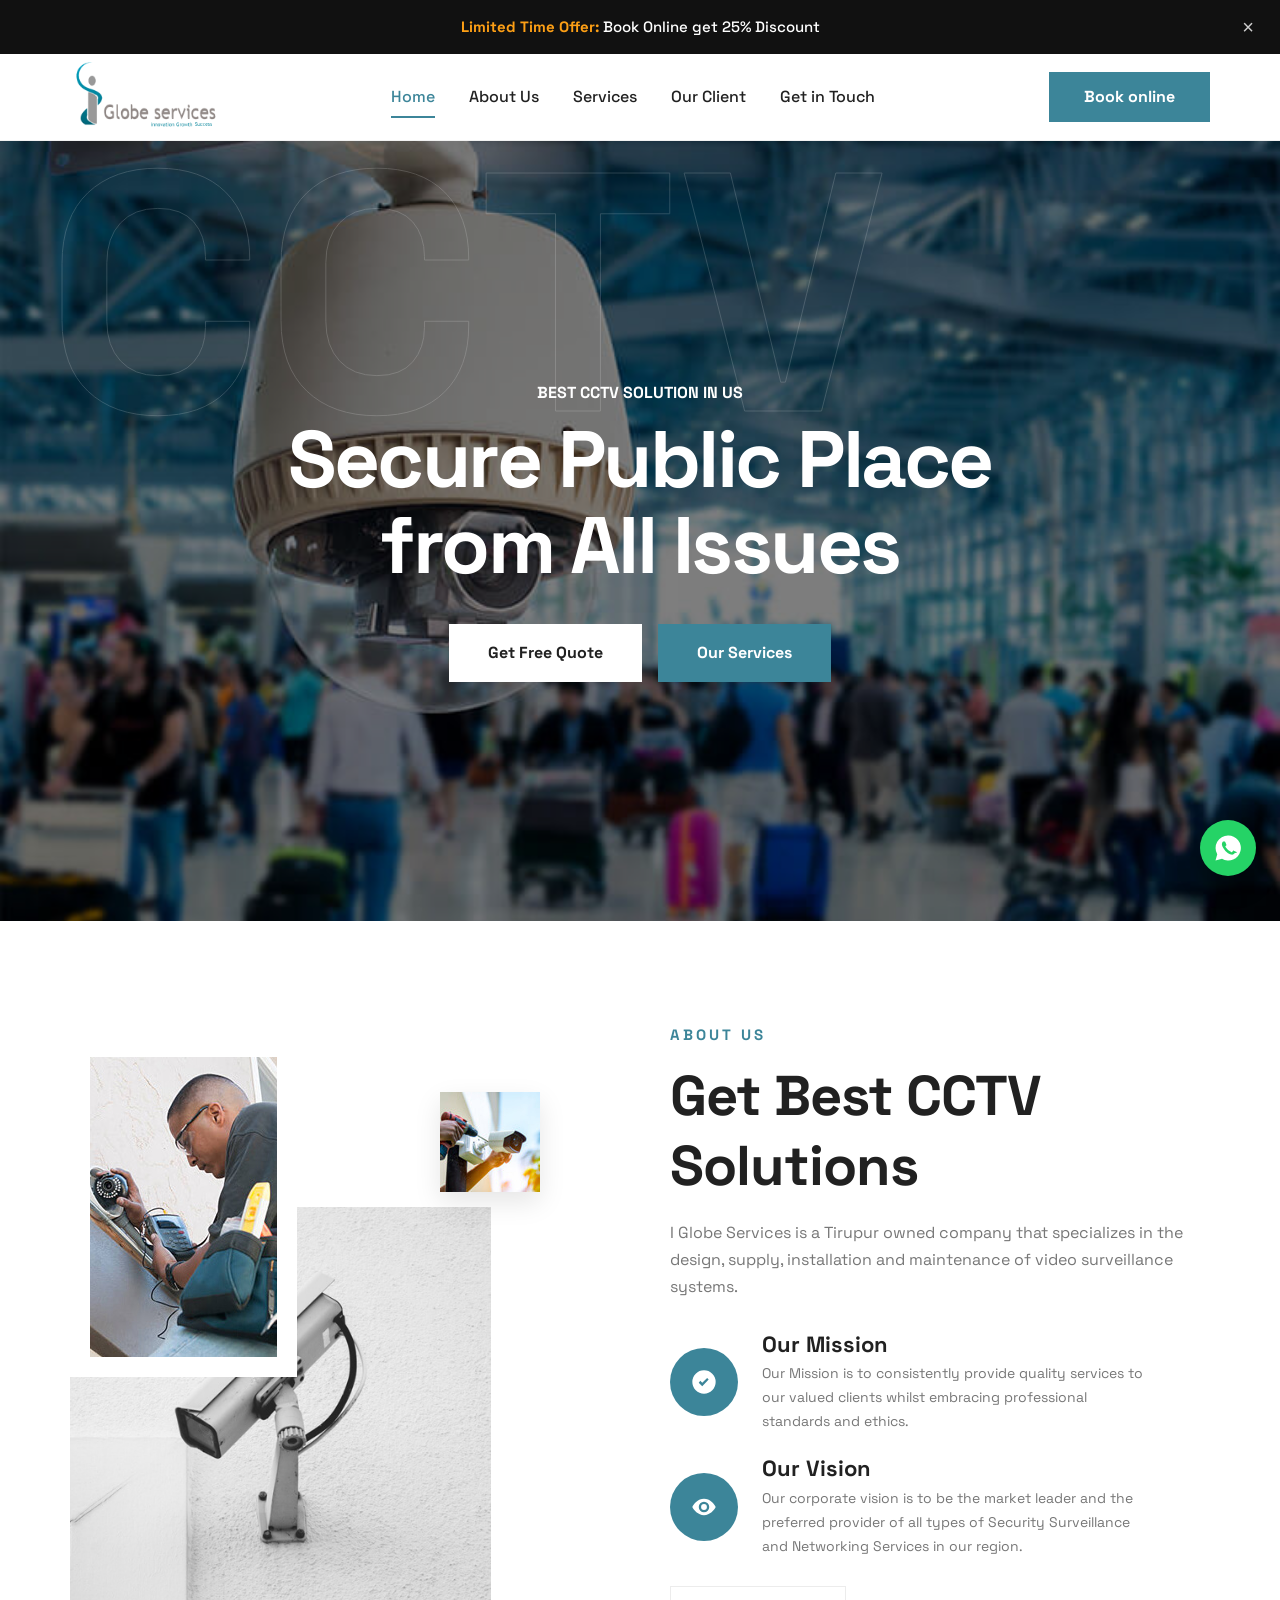
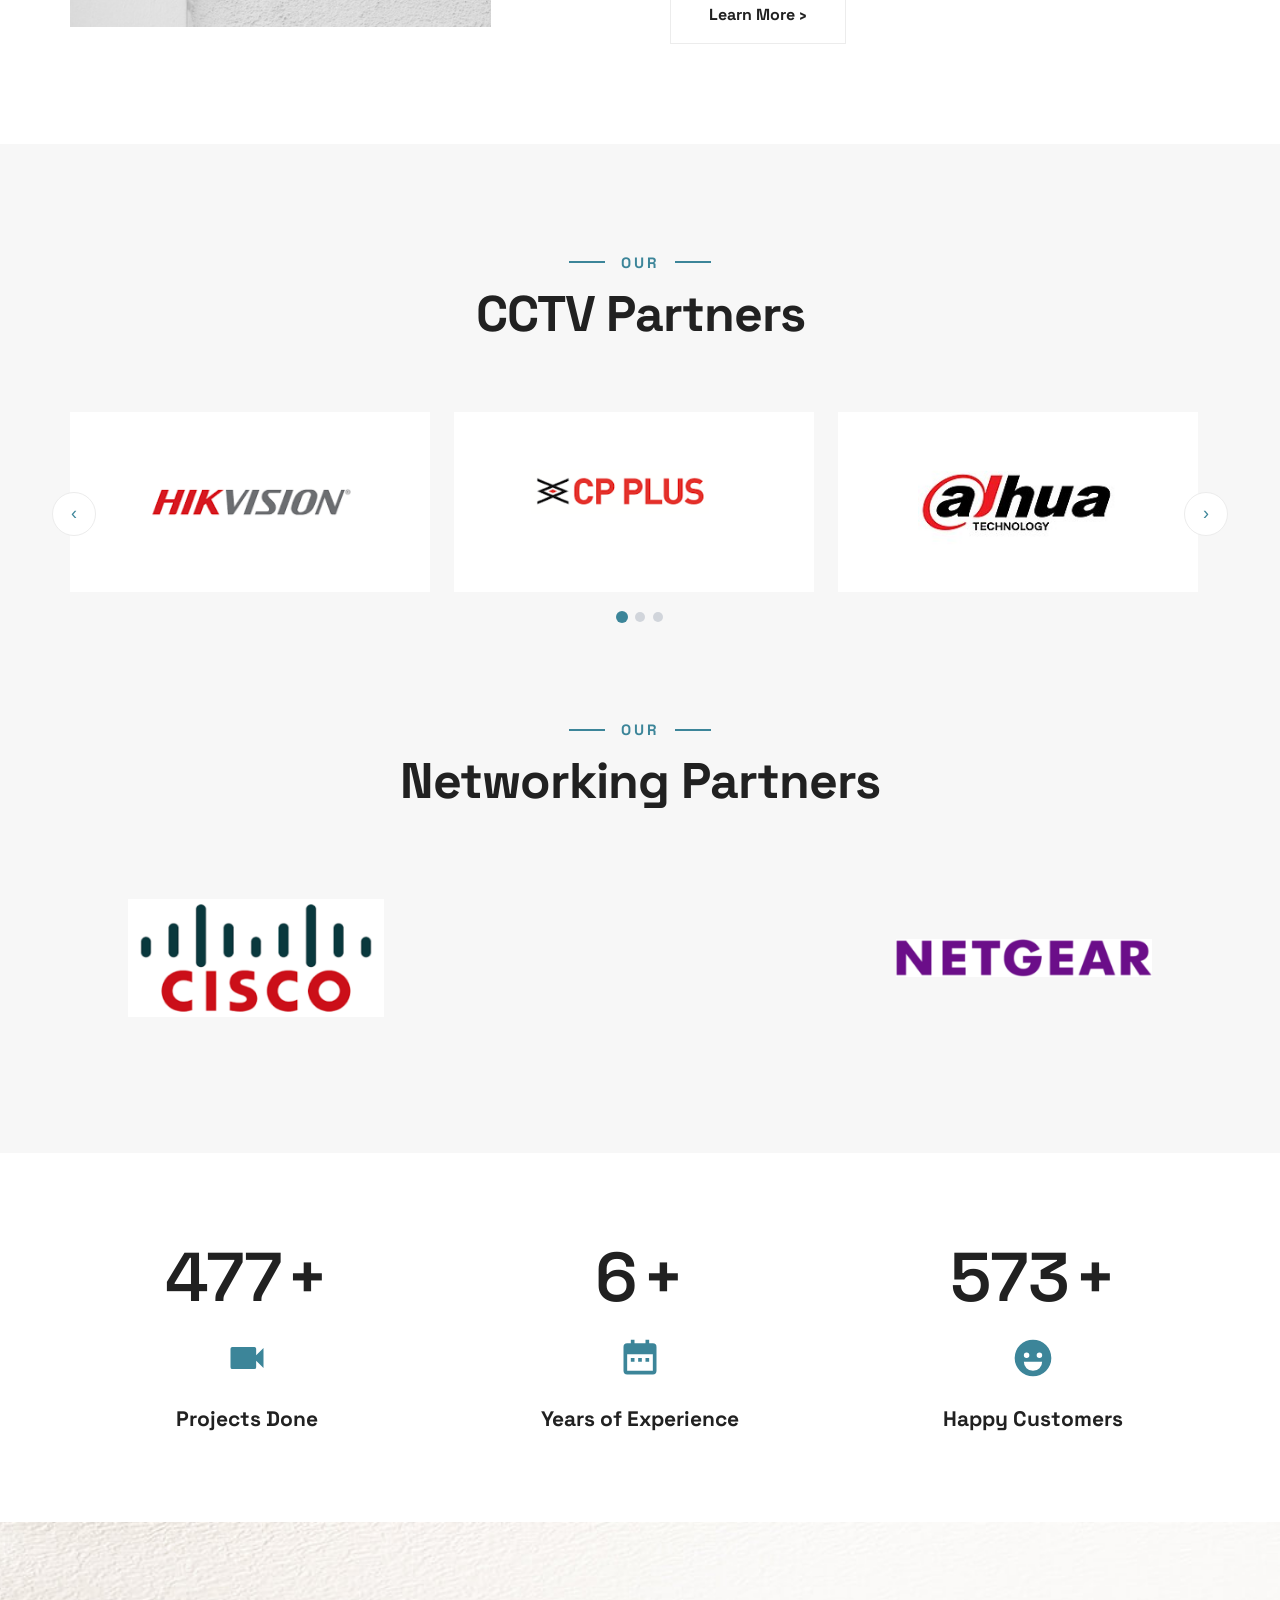
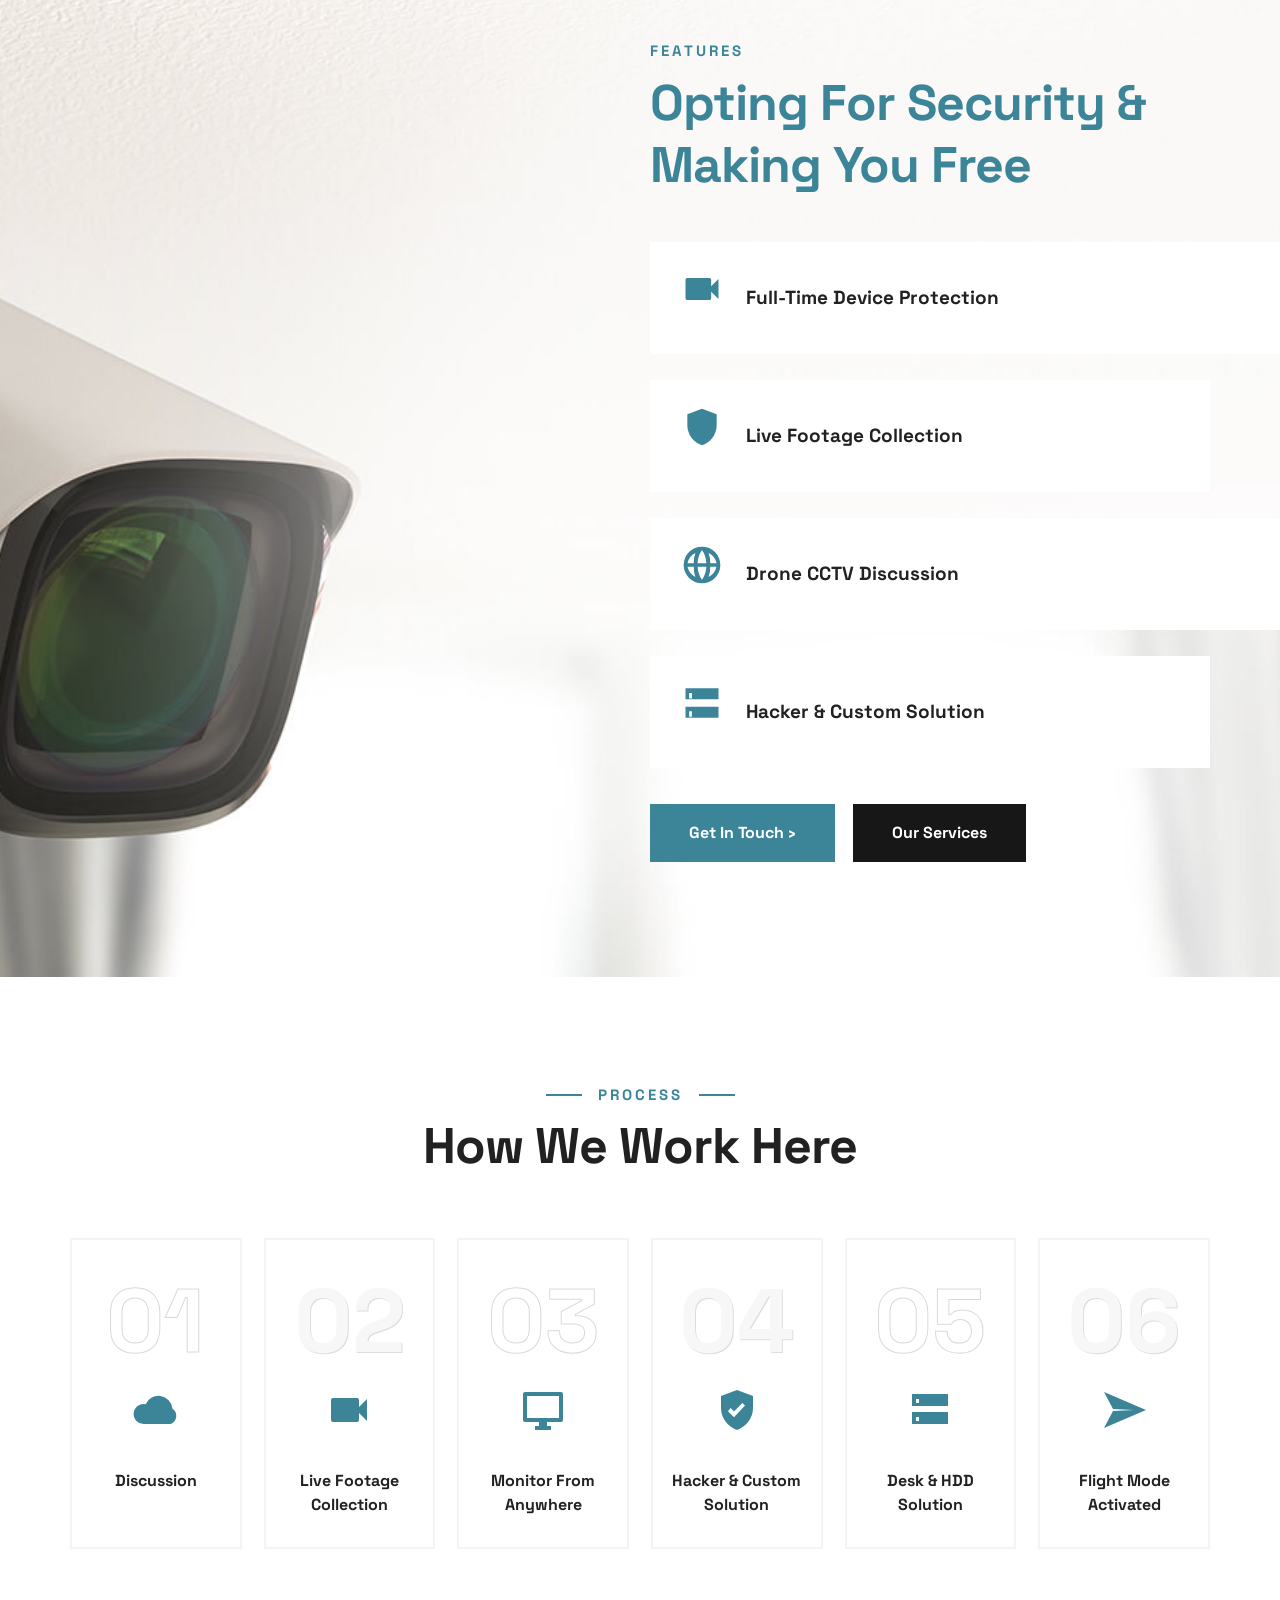
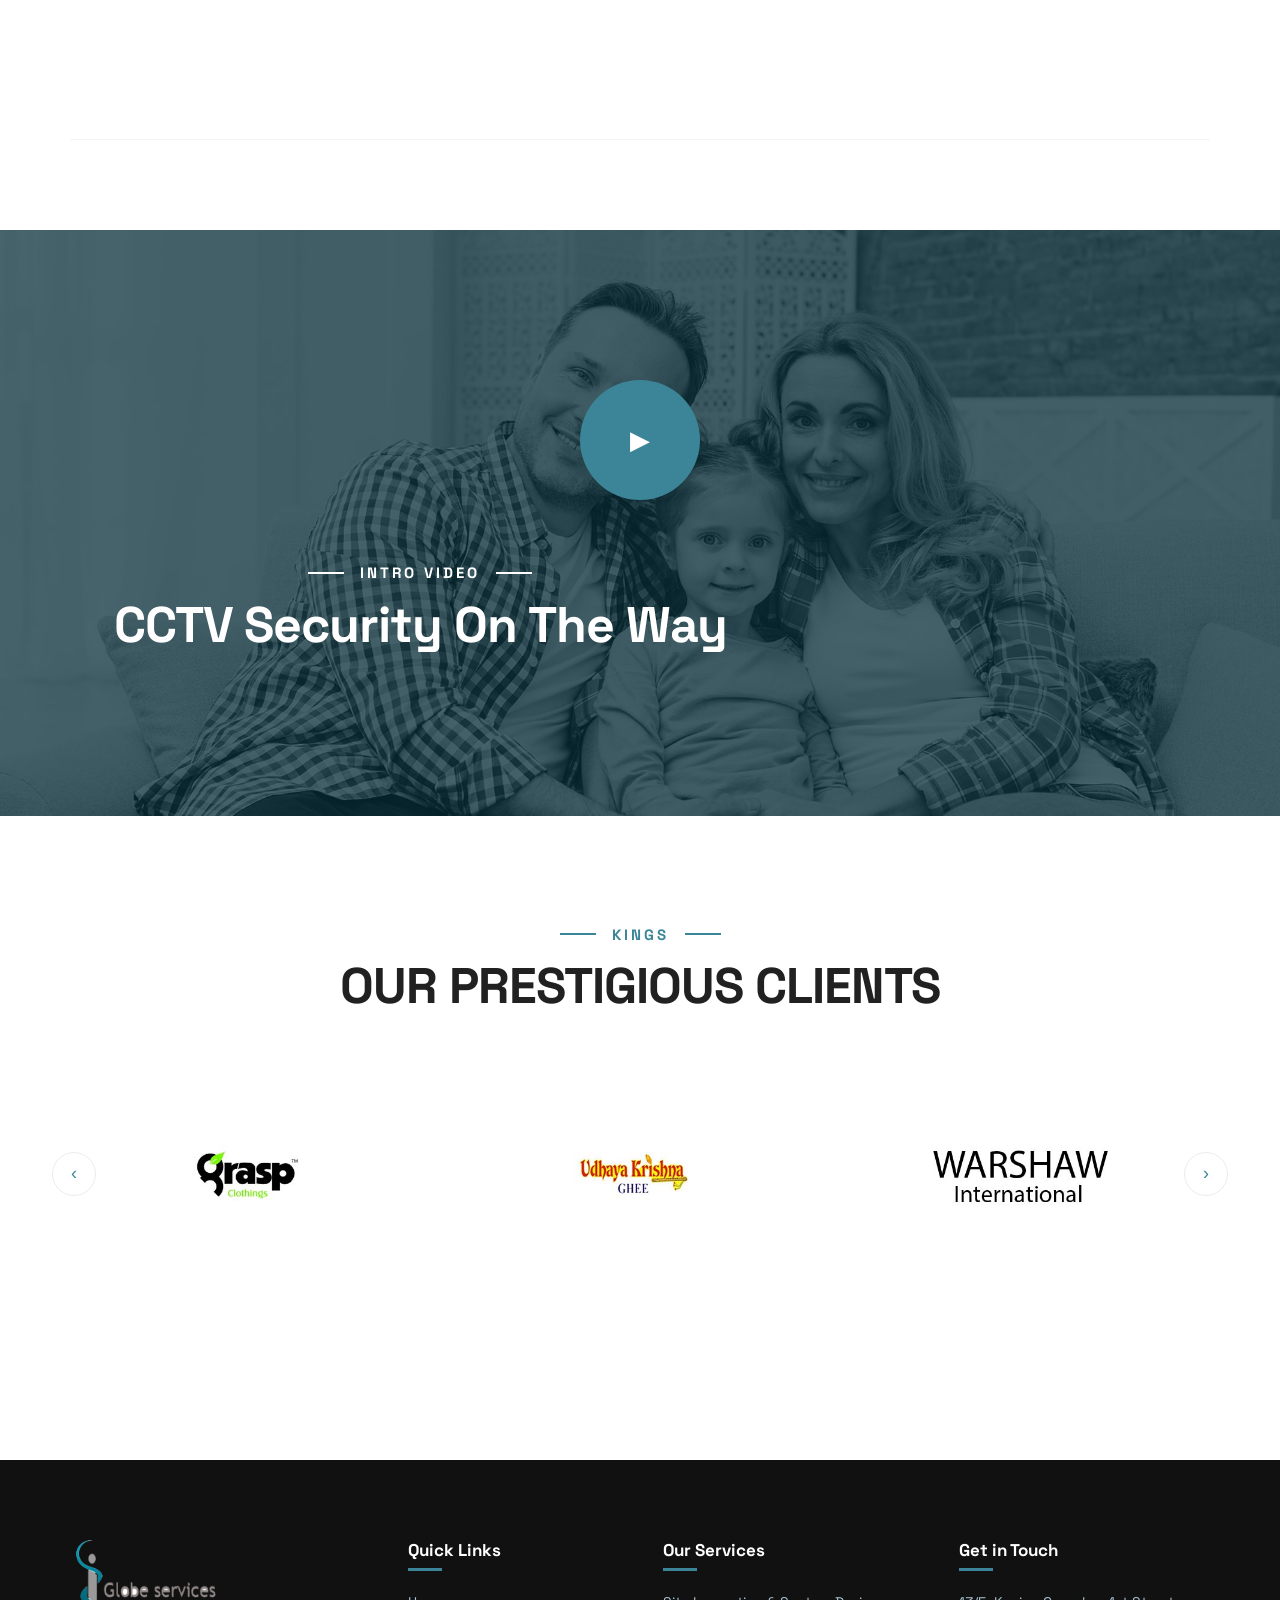
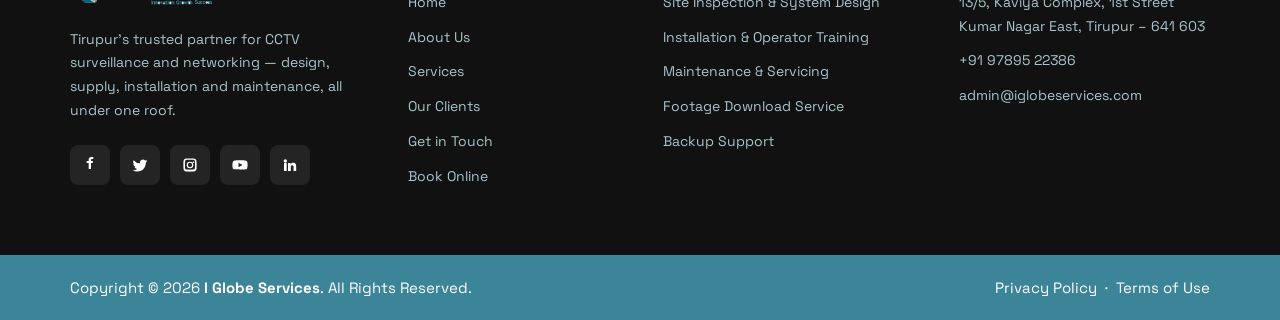
==== commit 9b659e72: "sidebar ui fixed" ====
--- a/index.html
+++ b/index.html
@@ -9,7 +9,7 @@
   <link rel="preconnect" href="https://fonts.googleapis.com" />
   <link rel="preconnect" href="https://fonts.gstatic.com" crossorigin />
   <link href="https://fonts.googleapis.com/css2?family=Space+Grotesk:wght@400;500;600;700&display=swap" rel="stylesheet" />
-  <link rel="stylesheet" href="css/style.css?v=3" />
+  <link rel="stylesheet" href="css/style.css?v=7" />
 </head>
 <body>
 
@@ -24,12 +24,18 @@
     <div class="container header-inner">
       <a href="index.html" class="brand"><img src="images/logo.png" alt="I Globe Services" /></a>
       <nav class="nav" id="nav">
+        <div class="nav-header">
+          <a href="index.html" class="brand"><img src="images/logo.png" alt="I Globe Services" /></a>
+          <button class="nav-close" id="navClose" aria-label="Close"><svg width="16" height="16" viewBox="0 0 16 16" fill="none" stroke="currentColor" stroke-width="2" stroke-linecap="round"><line x1="2" y1="2" x2="14" y2="14"/><line x1="14" y1="2" x2="2" y2="14"/></svg></button>
+        </div>
         <a href="index.html" class="nav-link active">Home</a>
         <a href="about.html" class="nav-link">About Us</a>
         <a href="services.html" class="nav-link">Services</a>
         <a href="clients.html" class="nav-link">Our Client</a>
         <a href="getintouch.html" class="nav-link">Get in Touch</a>
+        <a href="book-online.html" class="nav-book">Book Online</a>
       </nav>
+      <div class="nav-overlay" id="navOverlay"></div>
       <div class="header-right">
         <a href="book-online.html" class="btn btn-book">Book online</a>
         <button class="hamburger" id="hamburger" aria-label="Menu"><span></span><span></span><span></span></button>
--- a/css/style.css
+++ b/css/style.css
@@ -112,10 +112,14 @@
   display: none; flex-direction: column; gap: 5px;
   background: none; border: 0; cursor: pointer;
   padding: 10px; width: 44px; height: 44px;
-  display: grid; place-items: center;
+  place-items: center;
   border-radius: 12px;
   transition: background .2s ease;
 }
+.nav-header { display: none; }
+.nav-close { display: none; }
+.nav-overlay { display: none; }
+.nav-book { display: none; }
 .hamburger:hover { background: rgba(60,133,153,.08); }
 .hamburger span {
   width: 22px; height: 2.5px; background: var(--ink);
@@ -312,14 +316,14 @@
    ========================================================= */
 .page-banner {
   position: relative; background-position: center; background-size: cover;
-  padding: 150px 0 120px; text-align: center; color: #fff;
-}
-.page-banner::before { content: ""; position: absolute; inset: 0; background: rgba(0,0,0,.35); }
+  padding: 180px 0 140px; text-align: center; color: #fff;
+}
+.page-banner::before { content: ""; position: absolute; inset: 0; background: linear-gradient(rgba(0,0,0,0.55), rgba(0,0,0,0.55)); }
 .page-banner .container { position: relative; z-index: 2; }
 .page-banner .crumb { color: #fff; font-weight: 500; font-size: 16px; }
-.page-banner .crumb a { color: #fff; opacity: .75; }
+.page-banner .crumb a { color: #fff; opacity: .9; }
 .page-banner .crumb a:hover { opacity: 1; }
-.page-banner h1 { color: #fff; font-size: clamp(40px, 5.6vw, 64px); letter-spacing: -1px; margin-top: 8px; }
+.page-banner h1 { color: #fff; font-size: clamp(42px, 5.8vw, 68px); letter-spacing: -1px; margin-top: 10px; }
 
 /* =========================================================
    INNER PAGE PIECES
@@ -996,7 +1000,8 @@
   .slide-big-text { display: none; }
 }
 @media (max-width: 768px) {
-  .hamburger { display: flex; z-index: 10001; }
+  .hamburger { display: grid; place-items: center; z-index: 10001; }
+  .hamburger.active { display: none; }
   .header-right .btn-book { display: none; }
   .header-inner { justify-content: space-between; }
   .nav {
@@ -1007,21 +1012,36 @@
     transition: right 0.4s cubic-bezier(0.4, 0, 0.2, 1); margin: 0; z-index: 10000; overflow-y: auto;
   }
   .nav.open { right: 0; }
+  .nav-overlay {
+    display: none; position: fixed; inset: 0; z-index: 9999;
+    background: rgba(0, 0, 0, 0.45); backdrop-filter: blur(2px);
+    transition: opacity 0.35s ease; opacity: 0;
+  }
+  .nav-overlay.active { display: block; opacity: 1; }
   .nav-header {
     display: flex; align-items: center; justify-content: space-between;
-    padding: 18px 28px; border-bottom: 1px solid rgba(60, 133, 153, 0.15);
-    margin-bottom: 16px; background: #fff;
-  }
-  .nav-header img { height: 58px; }
+    padding: 18px 24px; border-bottom: 1px solid rgba(60, 133, 153, 0.15);
+    margin-bottom: 8px; background: #fff; position: sticky; top: 0; z-index: 2;
+  }
+  .nav-header .brand img { height: 50px; }
   .nav-close {
-    background: linear-gradient(135deg, rgba(60, 133, 153, 0.12), rgba(60, 133, 153, 0.08));
-    border: none; font-size: 32px; color: var(--teal-dark);
-    cursor: pointer; line-height: 1; padding: 8px 16px; border-radius: 12px;
-    transition: all 0.3s ease;
+    display: flex; align-items: center; justify-content: center;
+    width: 38px; height: 38px; min-width: 38px; border-radius: 50%;
+    background: #f0f5f7;
+    border: 1.5px solid #dce8ec;
+    font-size: 0; color: var(--teal-dark);
+    cursor: pointer; line-height: 1;
+    padding: 0; flex-shrink: 0;
+    transition: all 0.25s ease;
+  }
+  .nav-close svg {
+    width: 16px; height: 16px; display: block;
   }
   .nav-close:hover {
     background: var(--teal); color: #fff;
-    transform: rotate(90deg);
+    border-color: var(--teal);
+    transform: scale(1.1);
+    box-shadow: 0 4px 16px rgba(60, 133, 153, 0.3);
   }
   .nav-link {
     padding: 18px 28px; font-size: 17px; border: none; width: 100%; font-weight: 600;
@@ -1042,6 +1062,7 @@
     border-radius: 0 4px 4px 0;
   }
   .nav-book {
+    display: block;
     margin: 24px 28px 0; padding: 16px 28px; background: linear-gradient(135deg, var(--teal) 0%, var(--teal-dark) 100%);
     color: #fff; text-align: center; border-radius: 14px; width: calc(100% - 56px);
     font-size: 17px; font-weight: 700; box-shadow: 0 12px 30px rgba(60, 133, 153, 0.35);
